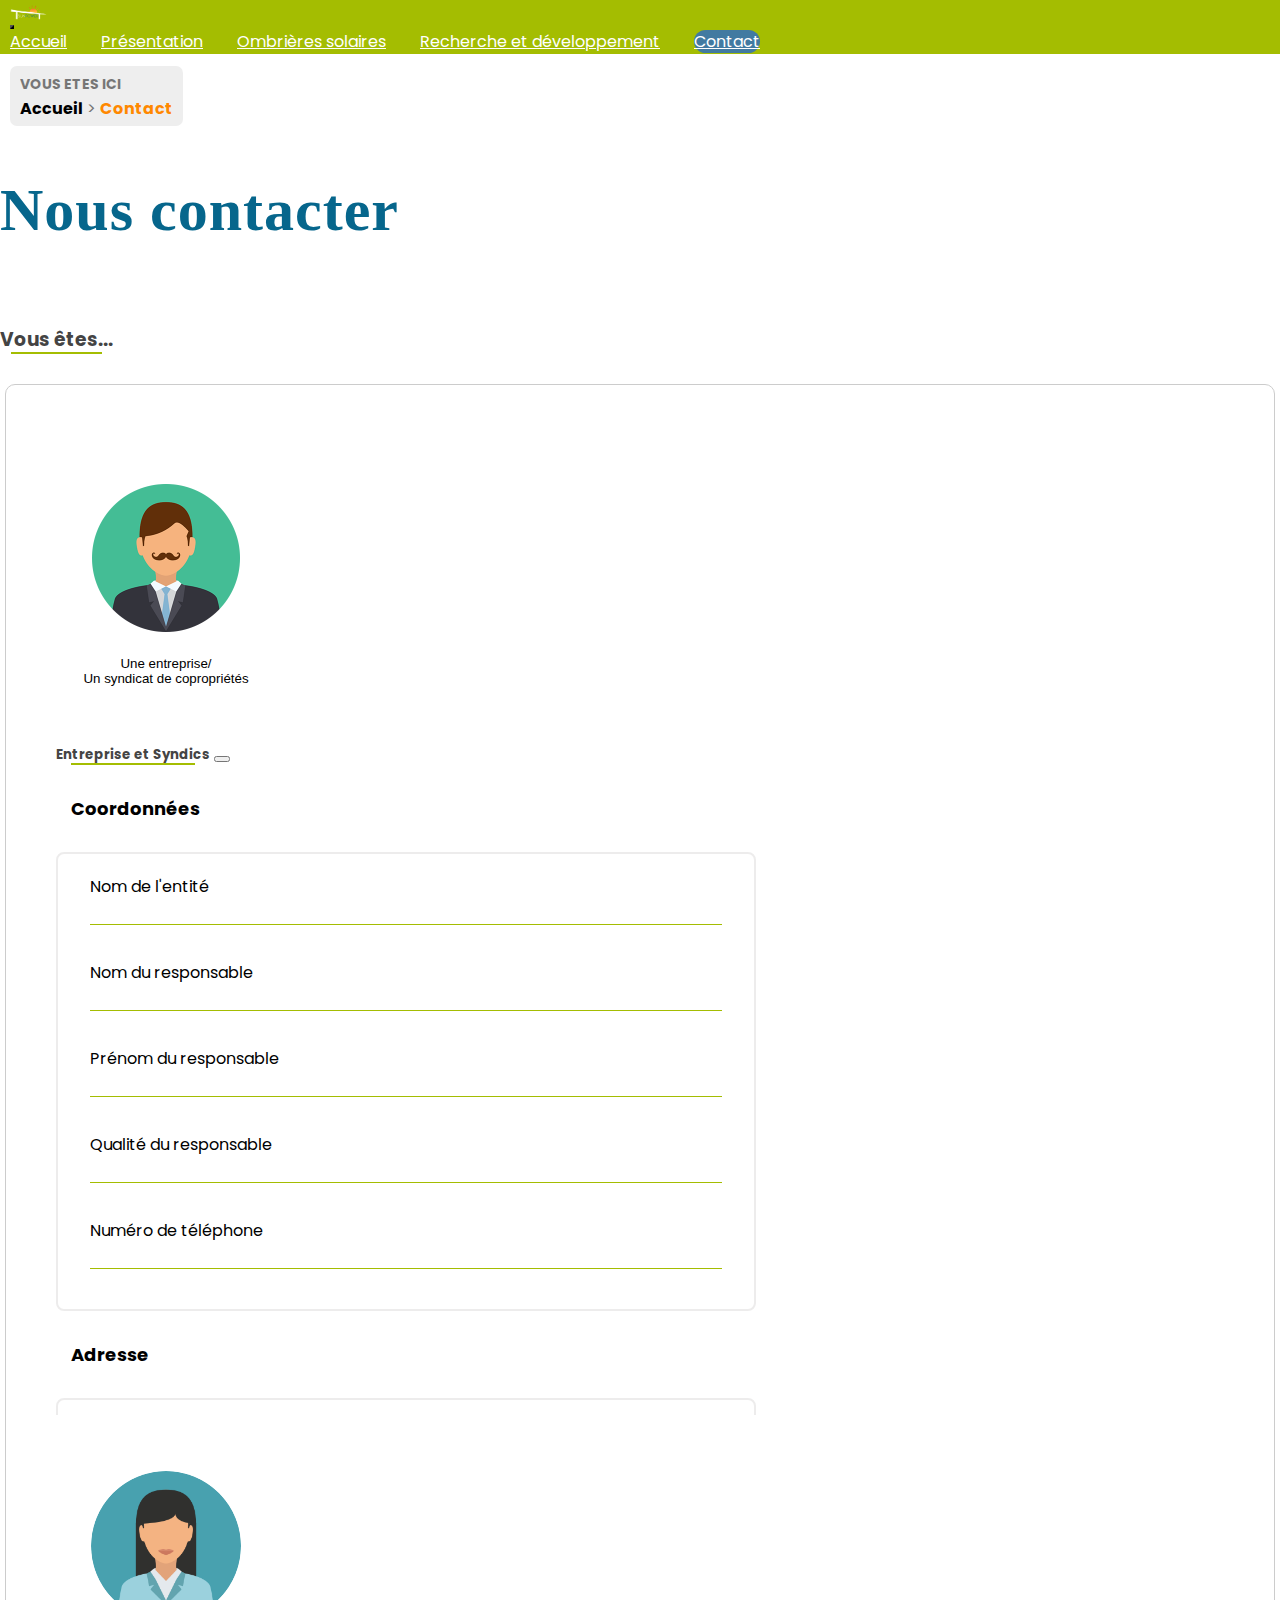
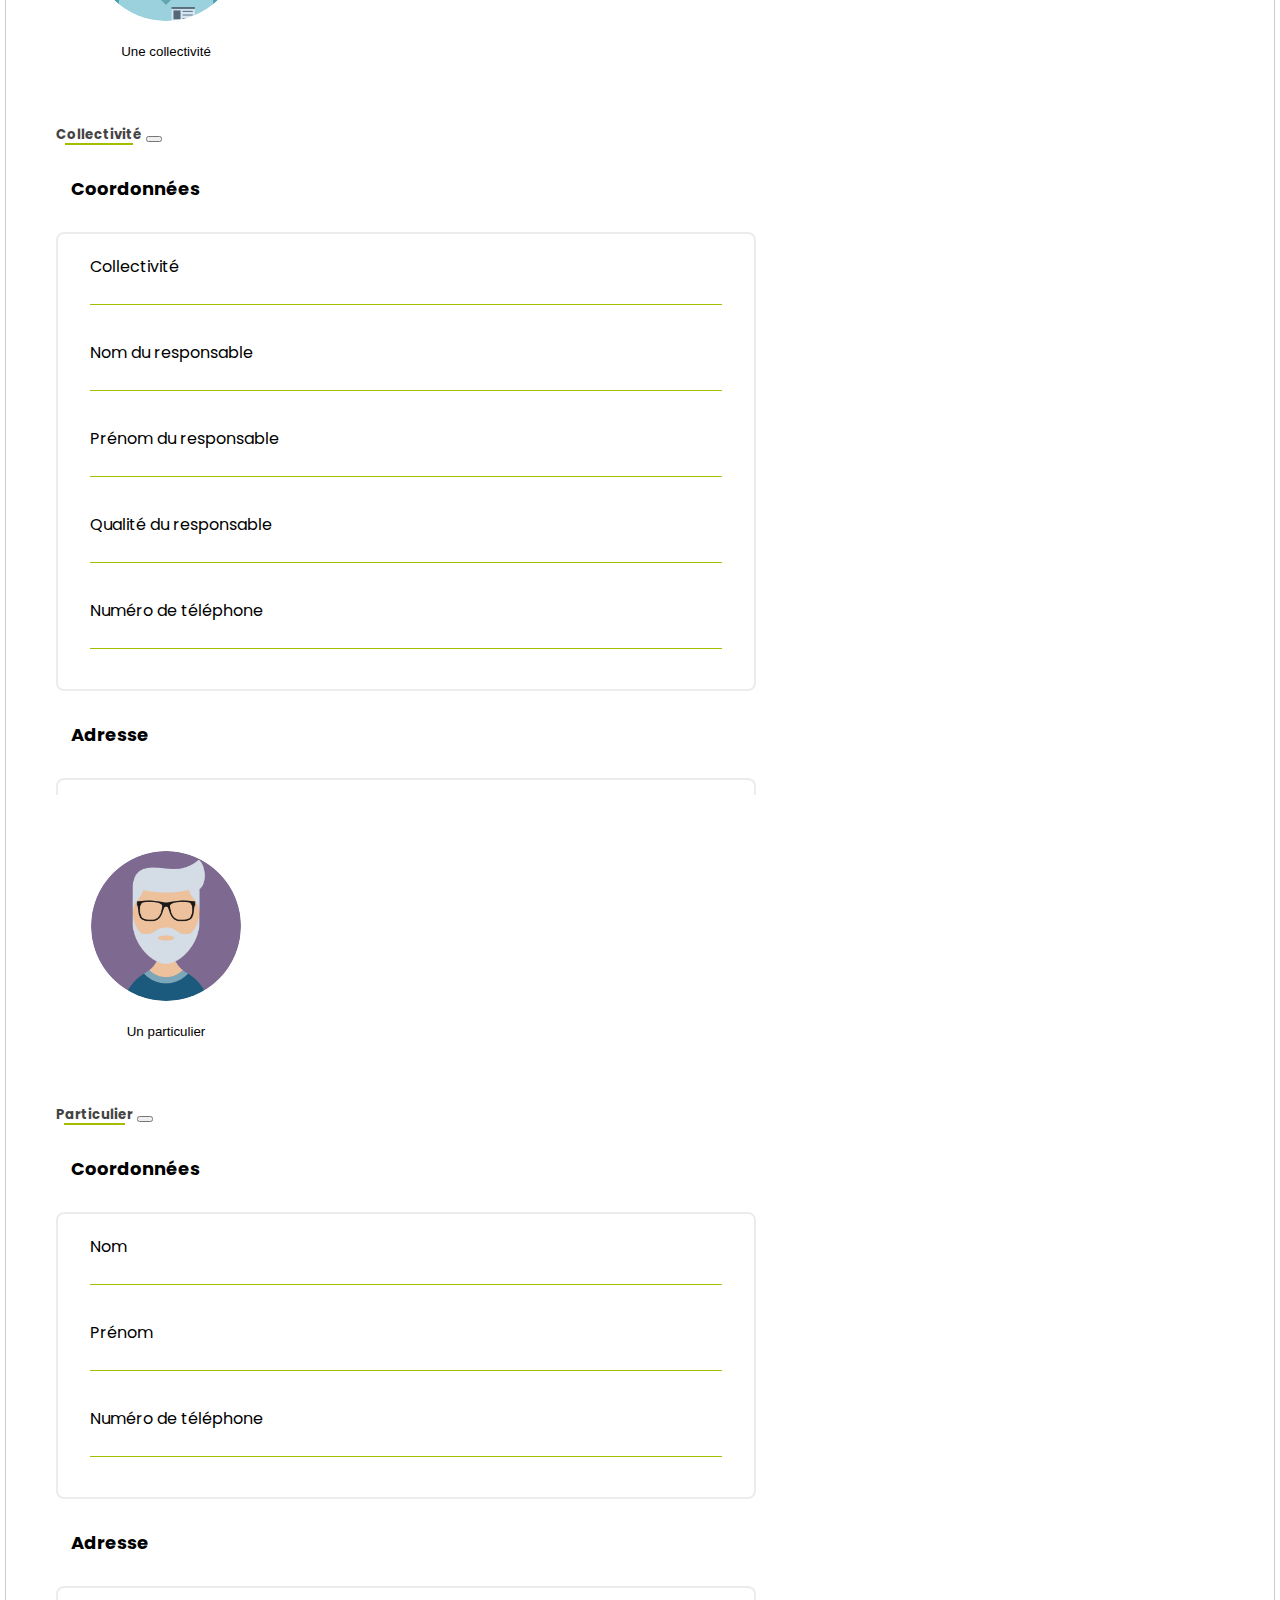
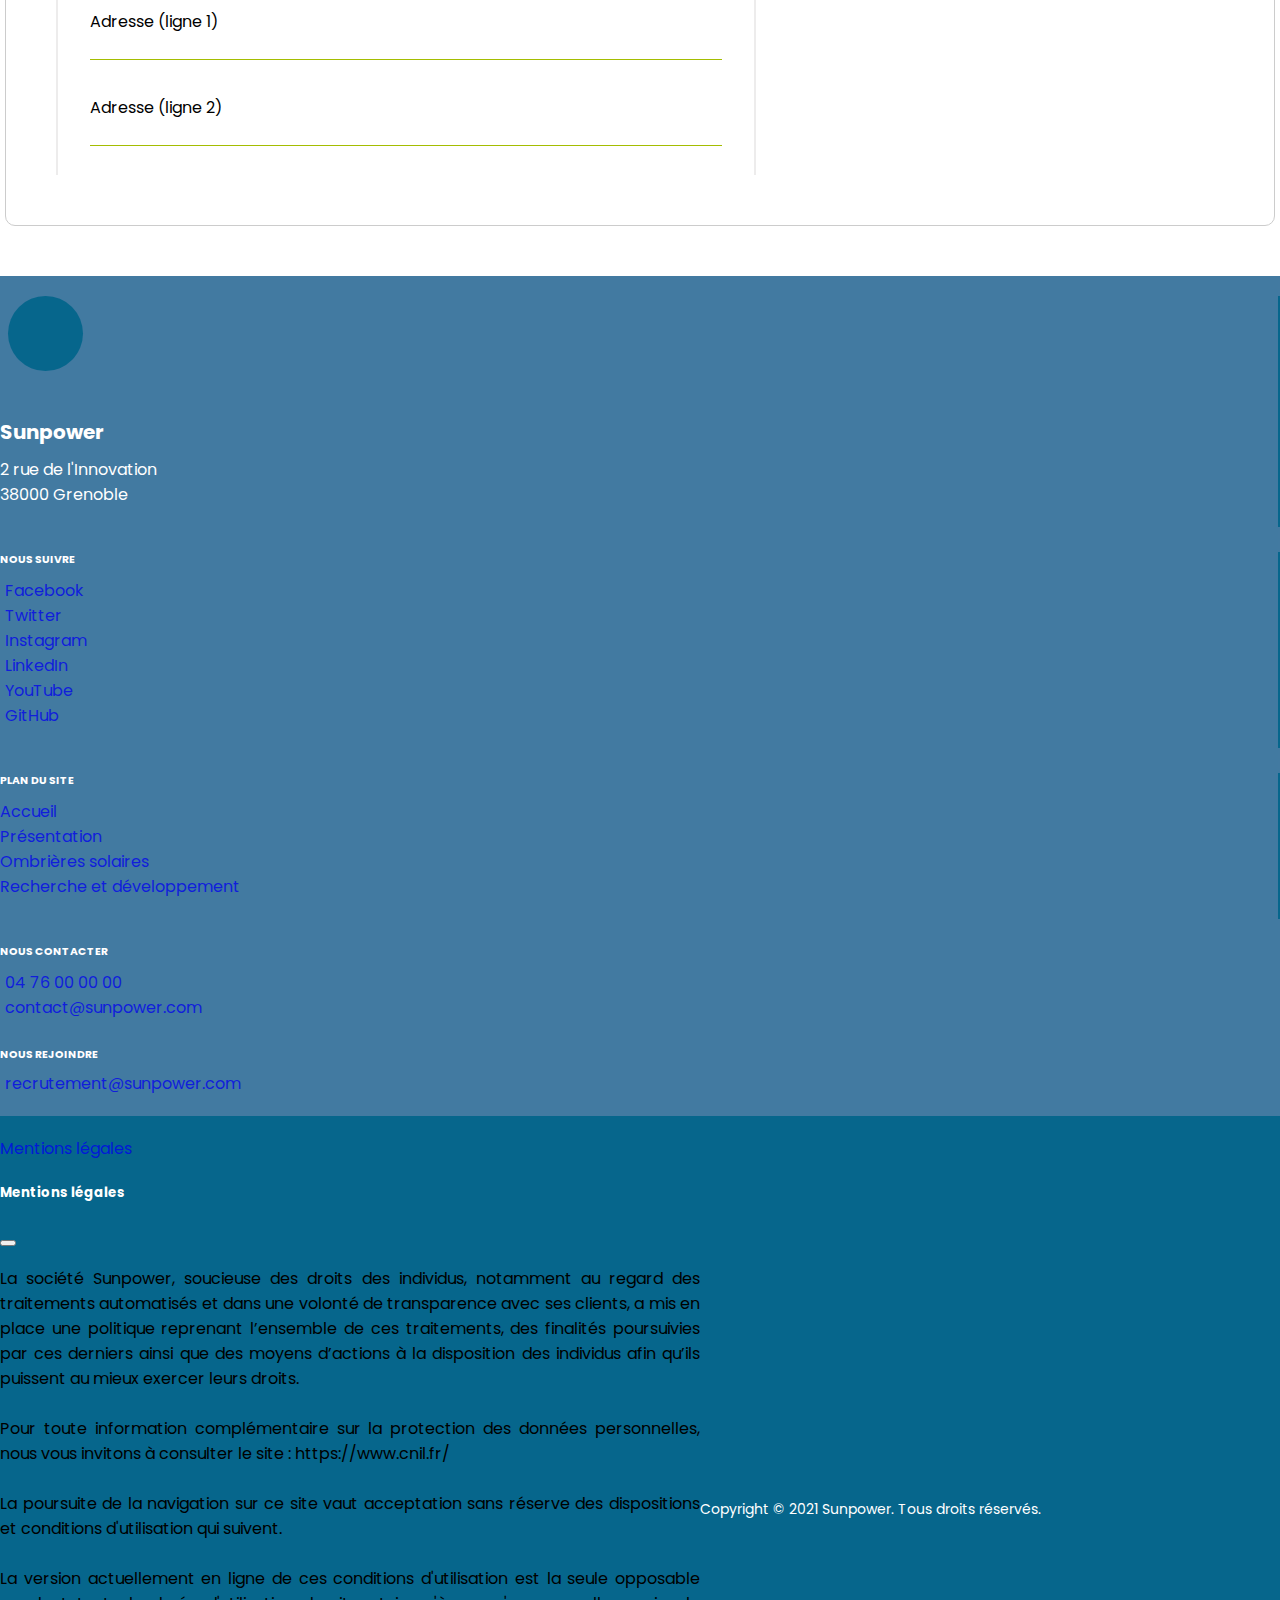
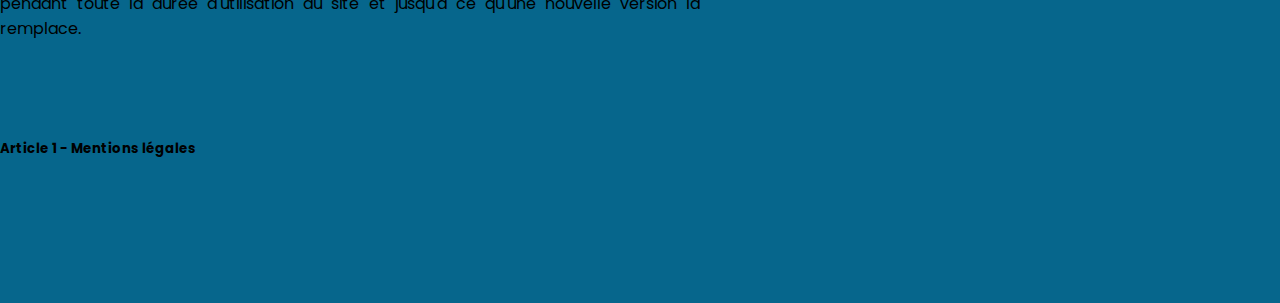
==== contact.html @ 17293059 "modif" ====
<!DOCTYPE html>

<html prefix="og: http://ogp.me/ns#" lang="fr">

	<head>
		<meta charset="utf-8">
		<meta name="viewport" content="width=device-width, initial-scale=1">
		<meta name="description" content="Sunpower, solar panel maker located in France">
		<meta name="keywords" content="sunpower, sun, power, solar, panel, shade, car">
		<meta name="author" content="Clothilde Pautis, Thomas Quinton, Mattéo Legagneux">
		<meta http-equiv="X-UA-Compatible" content="IE=edge">
		<!-- Open Graph metas -->
		<meta property="og:type" content="website">
		<meta property="og:url" content="https://matteoo34.github.io/Sunpower/contact.html">
		<meta property="og:site_name" content="Sunpower">
		<meta property="og:title" content="Contactez-nous | Sunpower">
		<meta property="og:description" content="Sunpower, fabricant de panneaux solaires">
		<meta property="og:image" content="https://matteoo34.github.io/Sunpower/assets/images/logo1.jpg">
		<meta name="twitter:card" content="summary_large_image">
		<!-- Bootstrap -->
		<link href="https://cdn.jsdelivr.net/npm/bootstrap@5.1.3/dist/css/bootstrap.min.css" rel="stylesheet" integrity="sha384-1BmE4kWBq78iYhFldvKuhfTAU6auU8tT94WrHftjDbrCEXSU1oBoqyl2QvZ6jIW3" crossorigin="anonymous">
		<script src="https://cdn.jsdelivr.net/npm/bootstrap@5.1.3/dist/js/bootstrap.bundle.min.js" integrity="sha384-ka7Sk0Gln4gmtz2MlQnikT1wXgYsOg+OMhuP+IlRH9sENBO0LRn5q+8nbTov4+1p" crossorigin="anonymous"></script>
		<!-- Ionicons -->
		<script type="module" src="https://unpkg.com/ionicons@5.5.2/dist/ionicons/ionicons.esm.js"></script>
		<script nomodule src="https://unpkg.com/ionicons@5.5.2/dist/ionicons/ionicons.js"></script>
		<link rel="icon" type="image/x-icon" href="favicon.ico">
		<link rel="apple-touch-icon" type="image/x-icon" href="favicon.ico">
		<link rel="stylesheet" type="text/css" href="assets/css/main.css">
		<link rel="stylesheet" type="text/css" href="assets/css/contact.css">
		<title>Contactez-nous | Sunpower</title>
	</head>

	<body>
		<!-- Header -->
		<header class="navbar navbar-expand-lg">
			<!-- Brand name -->
			<a href="index.html" class="navbar-brand">Logo</a>
			<!-- Dropdown menu toggler -->
			<button class="navbar-toggler"
			data-bs-toggle="collapse"
			data-bs-target="#dropdown"
			aria-controls="dropdown"
			aria-expanded="false" 
			aria-label="Ouvrir/fermer le menu">
				<ion-icon name="menu-outline"></ion-icon>
			</button>
			<!-- Navbar -->
			<nav id="dropdown" class="navbar-collapse collapse">
				<a href="index.html#" class="nav-link home">Accueil</a>
				<a href="index.html#presentation-anchor" class="nav-link presentation">Présentation</a>
				<a href="ombrieres.html" class="nav-link">Ombrières solaires</a>
				<a href="rd.html" class="nav-link">Recherche et développement</a>
				<a href="contact.html" class="nav-link contact-link">Contact</a>
			</nav>
		</header>

		<!-- Breadcrumb -->
		<p class="breadcrumb">
			<span class="you-are-here">VOUS ETES ICI</span>
			<span class="breadcrumb-link">
				<a href="index.html#">Accueil</a> >
				<a href="contact.html">Contact</a>
			</span>
		</p>
		<!-- Content -->
		<main class="container text-center">
			<h2 class="title">Nous contacter</h2>
			<h3 class="subtitle">Vous êtes...</h3>
				<div class="row form-select-section">

					<!-- section entreprise/syndicat -->
					<div class="col-12 col-md-4 d-flex justify-content-center align-items-center">
						<button class="btn-select-form btn-form-1 d-flex flex-column align-items-center" data-bs-toggle="modal" data-bs-target="#entre">
							<div class="form-icon entre"></div>
							<div class="form-title">Une entreprise/ <br> Un syndicat de copropriétés</div>
						</button>
						<div class="modal fade" id="entre" tabindex="-1"
							aria-labelledby="mentionLabel"
							aria-hidden="true">
							<div class="modal-dialog">
								<div class="modal-content">
									<div class="modal-header">
										<h5 class="modal-tilte link-dark fs-1 fw-bold subtitle" id="companiesModalLabel text-center">Entreprise et Syndics</h5>
										<button type="button" class="btn-close" data-bs-dismiss="modal" aria-label="close"></button>
									</div>
									<div class="modal-body">
										<form method="POST" action="index.html" class="companies">
											
											<!-- Encadré coordonnées -->
											<legend>Coordonnées</legend>
											<fieldset>
												<label class="label-companies">
													<span class="label-champs large">Nom de l'entité</span>
													<input type="text" name="socialReason" id="socialReason">
												</label>
												<label class="label-lastName">
													<span class="label-champs ">Nom du responsable</span>
													<input type="text" name="lastName" id="lastName1">
												</label>
												<label class="label-firstName">
													<span class="label-champs">Prénom du responsable</span>
													<input type="text" name="firstName" id="firstName1">
												</label>
												<label class="label-quality">
													<span class="label-champs large">Qualité du responsable</span>
													<input type="text" name="quality" id="quality">
												</label>
												<label class="label-phoneNumber">
													<span class="label-champs large">Numéro de téléphone</span>
													<input type="number" name="phoneNumber" id="phoneNumber">
												</label>
											</fieldset>

											<!-- Encadré adresse -->
											<legend>Adresse</legend>
											<fieldset>
												<label class="label-adress1">
													<span class="label-champs large">Adresse (ligne 1)</span>
													<input type="text" name="adress1" id="adress1">
												</label>
												<label class="label-adress2">
													<span class="label-champs large">Adresse (ligne 2)</span>
													<input type="text" name="adress2" id="adress2" class="optional">
												</label>
												<label class="label-postalCode">
													<span class="label-champs">Code postal</span>
													<input type="number" name="postalCode" id="postalCode">
												</label>
												<label class="label-country">
													<span class="label-champs">Ville</span>
													<input type="text" name="country" id="country">
												</label>
											</fieldset>

											<!-- Encadré projet -->
											<legend>Projet</legend>
											<fieldset>
												<label class="label-project">
													<span class="label-champs large">Description du projet</span>
													<textarea type="text" name="project" id="project"></textarea>
												</label>
											</fieldset>
										</form>
								
									</div>
									<div class="modal-footer">
										<button type="button" class="btn btn-cancel">Annuler</button>
										<button type="submit" class="btn btn-submit">Envoyer</button>
									</div>
								</div>
							</div>
						</div>
					</div>

					<!-- Section Collectivité -->
					<div class="col-12 col-md-4 d-flex justify-content-center align-items-center">
						<button class="btn-select-form btn-form-2 d-flex flex-column align-items-center" data-bs-toggle="modal" data-bs-target="#coll">
							<div class="form-icon collec"></div>
							<div class="form-title marg">Une collectivité</div>
						</button>
						<div class="modal fade" id="coll" tabindex="-1"
							aria-labelledby="mentionLabel"
							aria-hidden="true">
							<div class="modal-dialog">
								<div class="modal-content">
									<div class="modal-header">
										<h5 class="modal-tilte link-dark fs-1 fw-bold subtitle" id="communitiesModalLabel text-center">Collectivité</h5>
										<button type="button" class="btn-close" data-bs-dismiss="modal" aria-label="close"></button>
									</div>
									<div class="modal-body">
										<form method="POST" action="index.html" class="communities">
											
											<!-- Encadré coordonnées -->
											<legend>Coordonnées</legend>
											<fieldset>
												<label class="label-communities">
													<span class="label-champs large">Collectivité</span>
													<input type="text" name="communities" id="communities">
												</label>
												<label class="label-lastName">
													<span class="label-champs ">Nom du responsable</span>
													<input type="text" name="lastName" id="lastName2">
												</label>
												<label class="label-firstName">
													<span class="label-champs">Prénom du responsable</span>
													<input type="text" name="firstName" id="firstName2">
												</label>
												<label class="label-quality">
													<span class="label-champs large">Qualité du responsable</span>
													<input type="text" name="quality" id="quality">
												</label>
												<label class="label-phoneNumber">
													<span class="label-champs large">Numéro de téléphone</span>
													<input type="number" name="phoneNumber" id="phoneNumber">
												</label>
											</fieldset>

											<!-- Encadré adresse -->
											<legend>Adresse</legend>
											<fieldset>
												<label class="label-adress1">
													<span class="label-champs large">Adresse (ligne 1)</span>
													<input type="text" name="adress1" id="adress1">
												</label>
												<label class="label-adress2">
													<span class="label-champs large">Adresse (ligne 2)</span>
													<input type="text" name="adress2" id="adress2" class="optional">
												</label>
												<label class="label-postalCode">
													<span class="label-champs">Code postal</span>
													<input type="number" name="postalCode" id="postalCode">
												</label>
												<label class="label-country">
													<span class="label-champs">Ville</span>
													<input type="text" name="country" id="country">
												</label>
											</fieldset>

											<!-- Encadré projet -->
											<legend>Projet</legend>
											<fieldset>
												<label class="label-project">
													<span class="label-champs large">Description du projet</span>
													<textarea type="text" name="project" id="project"></textarea>
												</label>
											</fieldset>
										</form>
								
									</div>
									<div class="modal-footer">
											<button type="button" class="btn btn-cancel">Annuler</button>
											<button type="submit" class="btn btn-submit">Envoyer</button>
									</div>
								</div>
							</div>
						</div>
					</div>

					<!-- section particulier -->
					<div class="col-12 col-md-4 d-flex justify-content-center align-items-center">
						<button class="btn-select-form btn-form-3 d-flex flex-column align-items-center" data-bs-toggle="modal" data-bs-target="#part">
							<div class="form-icon parti"></div>
							<div class="form-title marg">Un particulier</div>
						</button>
						<div class="modal fade" id="part" tabindex="-1"
							aria-labelledby="mentionLabel"
							aria-hidden="true">
							<div class="modal-dialog">
								<div class="modal-content">
									<div class="modal-header">
										<h5 class="modal-tilte link-dark fs-1 fw-bold subtitle" id="indivualsModalLabel text-center">Particulier</h5>
										<button type="button" class="btn-close" data-bs-dismiss="modal" aria-label="close"></button>
									</div>
									<div class="modal-body">
										<form method="POST" action="index.html" class="individuals">
											
											<!-- Encadré coordonnées -->
											<legend>Coordonnées</legend>
											<fieldset>
												<label class="label-lastName">
													<span class="label-champs ">Nom</span>
													<input type="text" name="lastName" id="lastName3">
												</label>
												<label class="label-firstName">
													<span class="label-champs">Prénom</span>
													<input type="text" name="firstName" id="firstName3">
												</label>
												<label class="label-phoneNumber">
													<span class="label-champs large">Numéro de téléphone</span>
													<input type="number" name="phoneNumber" id="phoneNumber">
												</label>
											</fieldset>

											<!-- Encadré adresse -->
											<legend>Adresse</legend>
											<fieldset>
												<label class="label-adress1">
													<span class="label-champs large">Adresse (ligne 1)</span>
													<input type="text" name="adress1" id="adress1">
												</label>
												<label class="label-adress2">
													<span class="label-champs large">Adresse (ligne 2)</span>
													<input type="text" name="adress2" id="adress2" class="optional">
												</label>
												<label class="label-postalCode">
													<span class="label-champs">Code postal</span>
													<input type="number" name="postalCode" id="postalCode">
												</label>
												<label class="label-country">
													<span class="label-champs">Ville</span>
													<input type="text" name="country" id="country">
												</label>
											</fieldset>

											<!-- Encadré projet -->
											<legend>Projet</legend>
											<fieldset>
												<label class="label-project">
													<span class="label-champs large">Description du projet</span>
													<textarea type="text" name="project" id="project"></textarea>
												</label>
											</fieldset>
										</form>
								
									</div>
									<div class="modal-footer">
											<button type="button" class="btn btn-cancel" data-bs-dismiss="modal">Annuler</button>
											<button type="submit" class="btn btn-submit">Envoyer</button>
									</div>
								</div>
							</div>
						</div>
					</div>
				</div>
		</main>

		<!-- Footer -->
		<footer class="container-fluid">
			<div class="footer-container row">
				<div class="col col-12 col-sm-6 col-xl-3 d-flex">
					<div class="footer-logo"></div>
					<div class="col-content">
						<h6 class="footer-subtitle subtitle-brand">Sunpower</h6>
						2 rue de l'Innovation<br>
						38000 Grenoble
					</div>
				</div>
				<div class="col col-12 col-sm-6 col-xl-3">
					<h6 class="footer-subtitle">NOUS SUIVRE</h6>
					<a href="#" class="footer-link link-light d-flex align-items-center">
						<ion-icon name="logo-facebook"></ion-icon>
						Facebook
					</a>
					<a href="#" class="footer-link link-light d-flex align-items-center">
						<ion-icon name="logo-twitter"></ion-icon>
						Twitter
					</a>
					<a href="#" class="footer-link link-light d-flex align-items-center">
						<ion-icon name="logo-instagram"></ion-icon>
						Instagram
					</a>
					<a href="#" class="footer-link link-light d-flex align-items-center">
						<ion-icon name="logo-linkedin"></ion-icon>
						LinkedIn
					</a>
					<a href="#" class="footer-link link-light d-flex align-items-center">
						<ion-icon name="logo-youtube"></ion-icon>
						YouTube
					</a>
					<a href="https://github.com/matteoo34/Sunpower" class="footer-link link-light d-flex align-items-center">
						<ion-icon name="logo-github"></ion-icon>
						GitHub
					</a>
				</div>
				<div class="col col-12 col-sm-6 col-xl-3">
					<h6 class="footer-subtitle">PLAN DU SITE</h6>
					<a href="index.html#" class="footer-link link-light">Accueil</a>
					<a href="index.html#presentation-anchor" class="footer-link link-light">Présentation</a>
					<a href="ombrieres.html" class="footer-link link-light">Ombrières solaires</a>
					<a href="rd.html" class="footer-link link-light">Recherche et développement</a>
				</div>
				<div class="col col-12 col-sm-6 col-xl-3">
					<h6 class="footer-subtitle">NOUS CONTACTER</h6>
					<a href="#" class="footer-link link-light d-flex align-items-center">
						<ion-icon name="call"></ion-icon>
						04 76 00 00 00
					</a>
					<a href="#" class="footer-link link-light d-flex align-items-center">
						<ion-icon name="mail"></ion-icon>
						contact@sunpower.com
					</a>
					<h6 class="footer-subtitle subtitle-join-us">NOUS REJOINDRE</h6>
					<a href="#" class="footer-link link-light d-flex align-items-center">
						<ion-icon name="mail"></ion-icon>
						recrutement@sunpower.com
					</a>
				</div>
			</div>
			<div class="copyright-container row">
				<div class="legal-notices col-12 col-md-6 text-center">
					<a href="#" class="footer-link link-light" data-bs-toggle="modal" data-bs-target="#mentions">Mentions légales</a>
					<div class="modal fade" id="mentions" tabindex="-1"
					aria-labelledby="mentionLabel"
					aria-hidden="true">
						<div class="modal-dialog modal-lg">
							<div class="modal-content">
								<div class="modal-header">
									<h5 class="modal-tilte link-dark fs-3 fw-bold" id="exampleModalLabel text-center">Mentions légales</h5>
									<button type="button" class="btn-close" data-bs-dismiss="modal" aria-label="close"></button>
								</div>
								<div class="modal-body">
									<pre style="color: #000;">La société Sunpower, soucieuse des droits des individus, notamment au regard des traitements automatisés et dans une volonté de transparence avec ses clients, a mis en place une politique reprenant l’ensemble de ces traitements, des finalités poursuivies par ces derniers ainsi que des moyens d’actions à la disposition des individus afin qu’ils puissent au mieux exercer leurs droits.

Pour toute information complémentaire sur la protection des données personnelles, nous vous invitons à consulter le site : https://www.cnil.fr/

La poursuite de la navigation sur ce site vaut acceptation sans réserve des dispositions et conditions d'utilisation qui suivent.

La version actuellement en ligne de ces conditions d'utilisation est la seule opposable pendant toute la durée d'utilisation du site et jusqu'à ce qu'une nouvelle version la remplace.



<h5>Article 1 - Mentions légales</h5>



<h6>1.1 Site (ci-après « le site ») :</h6>


<img src="favicon.ico" class="mentions-logo"><br>
<h4>Sunpower</h4>


<h6>1.2 Éditeur (ci-après « l'éditeur ») :</h6>


SAS au capital de 10 000 000 €

dont le siège social est situé : 2 rue de l'innovation 38000 Grenoble 

représentée par Alex Pareneinstein, en sa qualité de co-fondateur

immatriculée au RCS de Grenoble 123456789

n° de téléphone : 04 76 00 00 00

adresse mail : <a href="#">contact@sunpower.com</a>


<h6>1.3 Hébergeur (ci-après « l'hébergeur ») :</h6>


Sunpower est hébergé par GitHub, dont le siège social est situé 95 rue de la Boetie (75008 Paris).



<h5>Article 2 - Accès au site</h5>



L'accès au site et son utilisation sont réservés à un usage strictement personnel. Vous vous engagez à ne pas utiliser ce site et les informations ou données qui y figurent à des fins commerciales, politiques, publicitaires et pour toute forme de sollicitation commerciale et notamment l'envoi de courriers électroniques non sollicités.



<h5>Article 3 - Contenu du site</h5>



Toutes les marques, photographies, textes, commentaires, illustrations, images animées ou non, séquences vidéo, sons, ainsi que toutes les applications informatiques qui pourraient être utilisées pour faire fonctionner ce site et plus généralement tous les éléments reproduits ou utilisés sur le site sont protégés par les lois en vigueur au titre de la propriété intellectuelle.

Ils sont la propriété pleine et entière de l'éditeur ou de ses partenaires. Toute reproduction, représentation, utilisation ou adaptation, sous quelque forme que ce soit, de tout ou partie de ces éléments, y compris les applications informatiques, sans l'accord préalable et écrit de l'éditeur, sont strictement interdites. Le fait pour l'éditeur de ne pas engager de procédure dès la prise de connaissance de ces utilisations non autorisées ne vaut pas acceptation desdites utilisations et renonciation aux poursuites.



<h5>Article 4 - Gestion du site</h5>



Pour la bonne gestion du site, l'éditeur pourra à tout moment :<ul>
<li>suspendre, interrompre ou limiter l'accès à tout ou partie du site, réserver l'accès au site, ou à certaines parties du site, à une catégorie déterminée d'internautes ;</li>
<li>supprimer toute information pouvant en perturber le fonctionnement ou entrant en contravention avec les lois nationales ou internationales ;</li>
<li>suspendre le site afin de procéder à des mises à jour.</li>
</ul>



<h5>Article 5 - Responsabilités</h5>



La responsabilité de l'éditeur ne peut être engagée en cas de défaillance, panne, difficulté ou interruption de fonctionnement, empêchant l'accès au site ou à une de ses fonctionnalités.

Le matériel de connexion au site que vous utilisez est sous votre entière responsabilité. Vous devez prendre toutes les mesures appropriées pour protéger votre matériel et vos propres données notamment d'attaques virales par Internet. Vous êtes par ailleurs seul responsable des sites et données que vous consultez.



L'éditeur ne pourra être tenu responsable en cas de poursuites judiciaires à votre encontre :<ul>
<li>du fait de l'usage du site ou de tout service accessible via Internet ;</li>
<li>du fait du non-respect par vous des présentes conditions générales.</li>
</ul>

L'éditeur n'est pas responsable des dommages causés à vous-même, à des tiers et/ou à votre équipement du fait de votre connexion ou de votre utilisation du site et vous renoncez à toute action contre lui de ce fait.

Si l'éditeur venait à faire l'objet d'une procédure amiable ou judiciaire en raison de votre utilisation du site, il pourra se retourner contre vous pour obtenir l'indemnisation de tous les préjudices, sommes, condamnations et frais qui pourraient découler de cette procédure.



<h5>Article 6 - Liens hypertextes</h5>



La mise en place par les utilisateurs de tous liens hypertextes vers tout ou partie du site est strictement interdite, sauf autorisation préalable et écrite de l'éditeur.

L'éditeur est libre de refuser cette autorisation sans avoir à justifier de quelque manière que ce soit sa décision. Dans le cas où l'éditeur accorderait son autorisation, celle-ci n'est dans tous les cas que temporaire et pourra être retirée à tout moment, sans obligation de justification à la charge de l'éditeur.

Toute information accessible via un lien vers d'autres sites n'est pas publiée par l'éditeur. L'éditeur ne dispose d'aucun droit sur le contenu présent dans ledit lien.



<h5>Article 7 - Collecte et protection des données</h5>



Vos données sont collectées par la société Sunpower.

Une donnée à caractère personnel désigne toute information concernant une personne physique identifiée ou identifiable (personne concernée) ; est réputée identifiable une personne qui peut être identifiée, directement ou indirectement, notamment par référence à un nom, un numéro d'identification ou à un ou plusieurs éléments spécifiques, propres à son identité physique, physiologique, génétique, psychique, économique, culturelle ou sociale.

Les informations personnelles pouvant être recueillies sur le site sont principalement utilisées par l'éditeur pour la gestion des relations avec vous, et le cas échéant pour le traitement de vos commandes.



Les données personnelles collectées sont les suivantes :<ul>
<li>nom et prénom ;</li>
<li>adresse ;</li>
<li>adresse mail ;</li>
<li>numéro de téléphone.</li>
</ul>



<h5>Article 8 - Droit d’accès, de rectification et de déréférencement de vos données</h5>



En application de la réglementation applicable aux données à caractère personnel, les utilisateurs disposent des droits suivants :<ul>
<li>le droit d’accès : ils peuvent exercer leur droit d'accès, pour connaître les données personnelles les concernant, en écrivant à l'adresse électronique ci-dessous mentionnée. Dans ce cas, avant la mise en œuvre de ce droit, la Plateforme peut demander une preuve de l'identité de l'utilisateur afin d'en vérifier l'exactitude ;
le droit de rectification : si les données à caractère personnel détenues par la Plateforme sont inexactes, ils peuvent demander la mise à jour des informations ;</li>
<li>le droit de suppression des données : les utilisateurs peuvent demander la suppression de leurs données à caractère personnel, conformément aux lois applicables en matière de protection des données ;</li>
<li>le droit à la limitation du traitement : les utilisateurs peuvent de demander à la Plateforme de limiter le traitement des données personnelles conformément aux hypothèses prévues par le RGPD ;</li>
<li>le droit de s’opposer au traitement des données : les utilisateurs peuvent s’opposer à ce que leurs données soient traitées conformément aux hypothèses prévues par le RGPD ;</li>
<li>le droit à la portabilité : ils peuvent réclamer que la Plateforme leur remette les données personnelles qu'ils ont fournies pour les transmettre à une nouvelle Plateforme.</li>
</ul>

Vous pouvez exercer ce droit en nous contactant, à l’adresse suivante :

2 rue de l'Innovation
38000 Grenoble

Ou par email, à l’adresse <a href="#">contact@sunpower.com</a>.

Toute demande doit être accompagnée de la photocopie d’un titre d’identité en cours de validité signé et faire mention de l’adresse à laquelle l'éditeur pourra contacter le demandeur. La réponse sera adressée dans le mois suivant la réception de la demande. Ce délai d'un mois peut être prolongé de deux mois si la complexité de la demande et/ou le nombre de demandes l'exigent.

De plus, et depuis la loi n° 2016-1321 du 7 octobre 2016, les personnes qui le souhaitent ont la possibilité d’organiser le sort de leurs données après leur décès. Pour plus d’information sur le sujet, vous pouvez consulter le site de la <a href="https://www.cnil.fr">CNIL</a>.

Les utilisateurs peuvent aussi introduire une réclamation auprès de la CNIL sur le site de la <a href="https://www.cnil.fr">CNIL</a>.

Nous vous recommandons de nous contacter dans un premier temps avant de déposer une réclamation auprès de la CNIL, car nous sommes à votre entière disposition pour régler votre problème.



<h5>Article 9 - Utilisation des données</h5>



Les données personnelles collectées auprès des utilisateurs ont pour objectif la mise à disposition des services de la Plateforme, leur amélioration et le maintien d'un environnement sécurisé. La base légale des traitements est  l’exécution du contrat entre l’utilisateur et la Plateforme. Plus précisément, les utilisations sont les suivantes :<ul>
<li>accès et utilisation de la Plateforme par l'utilisateur ;</li>
<li>gestion du fonctionnement et optimisation de la Plateforme ;</li>
<li>mise en œuvre d'une assistance utilisateurs ;</li>
<li>vérification, identification et authentification des données transmises par l'utilisateur ;</li>
<li>personnalisation des services en affichant des publicités en fonction de l'historique de navigation de l'utilisateur, selon ses préférences ;</li>
<li>prévention et détection des fraudes, malwares (malicious softwares ou logiciels malveillants) et gestion des incidents de sécurité ;</li>
<li>gestion des éventuels litiges avec les utilisateurs ;</li>
<li>envoi d'informations commerciales et publicitaires, en fonction des préférences de l'utilisateur.</li>
</ul>



<h5>Article 10 - Politique de conservation des données</h5>



La Plateforme conserve vos données pour la durée nécessaire pour vous fournir ses services ou son assistance.

Dans la mesure raisonnablement nécessaire ou requise pour satisfaire aux obligations légales ou réglementaires, régler des litiges, empêcher les fraudes et abus ou appliquer nos modalités et conditions, nous pouvons également conserver certaines de vos informations si nécessaire, même après que vous ayez fermé votre compte ou que nous n'ayons plus besoin pour vous fournir nos services.



<h5>Article 11 - Partage des données personnelles avec des tiers</h5>



Les données personnelles peuvent être partagées avec des sociétés tierces exclusivement dans l’Union européenne, dans les cas suivants :<ul>
<li>lorsque l'utilisateur publie, dans les zones de commentaires libres de la Plateforme, des informations accessibles au public ;</li>
<li>quand l'utilisateur autorise le site web d'un tiers à accéder à ses données ;</li>
<li>quand la Plateforme recourt aux services de prestataires pour fournir l'assistance utilisateurs, la publicité et les services de paiement. Ces prestataires disposent d'un accès limité aux données de l'utilisateur, dans le cadre de l'exécution de ces prestations, et ont l'obligation contractuelle de les utiliser en conformité avec les dispositions de la réglementation applicable en matière protection des données à caractère personnel ;</li>
<li>si la loi l'exige, la Plateforme peut effectuer la transmission de données pour donner suite aux réclamations présentées contre la Plateforme et se conformer aux procédures administratives et judiciaires.</li>
</ul>



<h5>Article 12 - Offres commerciales</h5>



Vous êtes susceptible de recevoir des offres commerciales de l'éditeur. Si vous ne le souhaitez pas, veuillez cliquer sur le lien suivant : <a href="#">contact@sunpower.com</a>.

Vos données sont susceptibles d’être utilisées par les partenaires de l'éditeur à des fins de prospection commerciale, si vous ne le souhaitez pas, veuillez cliquer sur le lien suivant : <a href="#">contact@sunpower.com</a>.

Si, lors de la consultation du site, vous accédez à des données à caractère personnel, vous devez vous abstenir de toute collecte, de toute utilisation non autorisée et de tout acte pouvant constituer une atteinte à la vie privée ou à la réputation des personnes. L'éditeur décline toute responsabilité à cet égard.

Les données sont conservées et utilisées pour une durée conforme à la législation en vigueur.



<h5>Article 13 - Cookies</h5>



Qu’est-ce qu’un « cookie » ?

Un « cookie » ou traceur est un fichier électronique déposé sur un terminal (ordinateur, tablette, smartphone, …) et lu par exemple lors de la consultation d'un site internet, de la lecture d'un courrier électronique, de l'installation ou de l'utilisation d'un logiciel ou d'une application mobile et ce, quel que soit le type de terminal utilisé (source : <a href="https://www.cnil.fr/fr/cookies-traceurs-que-dit-la-loi">CNIL</a>).

Le site peut collecter automatiquement des informations standards. Toutes les informations collectées indirectement ne seront utilisées que pour suivre le volume, le type et la configuration du trafic utilisant ce site, pour en développer la conception et l'agencement et à d'autres fins administratives et de planification et plus généralement pour améliorer le service que nous vous offrons.



Le cas échéant, des « cookies » émanant de l'éditeur du site et/ou des sociétés tiers pourront être déposés sur votre terminal, avec votre accord. Dans ce cas, lors de la première navigation sur ce site, une bannière explicative sur l’utilisation des « cookies » apparaîtra. Avant de poursuivre la navigation, le client et/ou le prospect devra accepter ou refuser l’utilisation desdits « cookies ». Le consentement donné sera valable pour une période de treize (<b>13</b>) mois. L'utilisateur a la possibilité de désactiver les cookies à tout moment.



Les cookies suivants sont présents sur ce site :

Cookies Google :

- Google Analytics : permet de mesurer l'audience du site ;
- Google Tag Manager : facilite l’implémentation des tags sur les pages et permet de gérer les balises Google ;
- Google Adsense : régie publicitaire de Google utilisant les sites web ou les vidéos YouTube comme support pour ses annonces ; 
- Google Dynamic Remarketing : permet de vous proposer de la publicité dynamique en fonction des précédentes recherches ; 
- Google Adwords Conversion : outil de suivi des campagnes publicitaires Adwords ; 
- DoubleClick : cookies publicitaires de Google pour diffuser des bannières.

La durée de vie de ces cookies est de treize mois.



<h5>Article 14 - Photographies et représentation des produits</h5>



Les photographies de produits, accompagnant leur description, ne sont pas contractuelles et n'engagent pas l'éditeur.



<h5>Article 15 - Loi applicable</h5>



Les présentes conditions d'utilisation du site sont régies par la loi française et soumises à la compétence des tribunaux du siège social de l'éditeur, sous réserve d'une attribution de compétence spécifique découlant d'un texte de loi ou réglementaire particulier.



<h5>Article 16 - Contactez-nous</h5>



Pour toute question, information sur les produits présentés sur le site, ou concernant le site lui-même, vous pouvez laisser un message à l'adresse suivante : <a href="#">contact@sunpower.com</a>.</pre>
								</div>
								<div class="modal-footer">
									<button type="button" class="btn-neutral" data-bs-dismiss="modal">Fermer</button>
								</div>
							</div>
						</div>
						
					</div> 

				</div>
				<div class="copyright col-12 col-md-6 text-center">Copyright &copy; 2021 Sunpower. Tous droits réservés.</div>
			</div>
		</footer>
	</body>

</html>
---- assets/css/main.css ----
/** Main styles **/

/* CSS imports */
@import url(../fonts/fonts.css);
@import url(header.css);
@import url(banner.css);
@import url(footer.css);
@import url(texts.css);
@import url(btn.css);
@import url(mentions.css);

/* Variables */
:root {
	--primary: #a4bd01; /* Lightgreen */
	--secondary: #427aa1; /* Lightblue */
	--secondary-variant: #06668c; /* Blue */
	--tertiary: #ff8800; /* Orange */
	--error: #ff5f5f /* Red */
}

/* Text selection color */
::selection {background-color: rgba(0, 0, 0, 0.1)}
::-moz-selection {background-color: rgba(0, 0, 0, 0.1)}

body {
	margin: 0;
	font-family: Poppins
}
---- assets/css/contact.css ----
/* border des sections */
.form-select-section {
	padding: 50px;
	border: 1px solid #ccc;
	border-radius: 10px;
	margin: auto 5px;

}

/* forme image */
.form-icon {
	display: inline-block;
	width: 150px;
	height: 150px;
	border-radius: 50%;
	margin-bottom: 20px;

}

/* image particulier */
.parti{
	background-image: url(../images/particulier.png);
	background-size: cover;
}

/* image collectivité */
.collec{
	background-image: url(../images/collectivite.png);
	background-size: cover;
}

/* image entreprise */
.entre{
	background-image: url(../images/chef-dentreprise.png);
	background-size: cover;
}

.form-icon{
	margin-top: 20px;
}

label {
	display: flex;
	flex-direction: column;
}

/* zones de texte */
input{
	border : none;
	border-bottom: 1px solid;
	height: 25px;
}

input, textarea{
	border-color: var(--primary);
	text-align: left!important;
	padding: 0px 5px;
	margin: 0px 20px 20px 20px;
}

textarea{
	min-height: 200px;
	resize : vertical;
	margin-top: 15px;
}
/* Fin zones de texte */

/* .lastname{
	width: 50%;
} */

/* champs si erreur de saisie */
input.error{
	border-color: var(--error);
	font-size: 10px;
}

/* libéllé des champs */
.label-champs{
	text-align: left!important;
	margin:15px 20px 0px 20px;
}

/* encadré des champs */
fieldset{
	margin: 20px 0px 30px 0px;
	padding-bottom: 20px;
	border : 2px solid rgba(104, 99, 99, 0.123);
	border-radius: 8px;
}

/* Libellé de l'encadré */
legend{
	font-weight: bold;
	font-size: 18px;
	padding: 0px 15px 10px 15px;
	text-align: left!important;
}

/* Modal */
.modal-dialog{
	max-width: 700px;
	max-height: 700px;
}
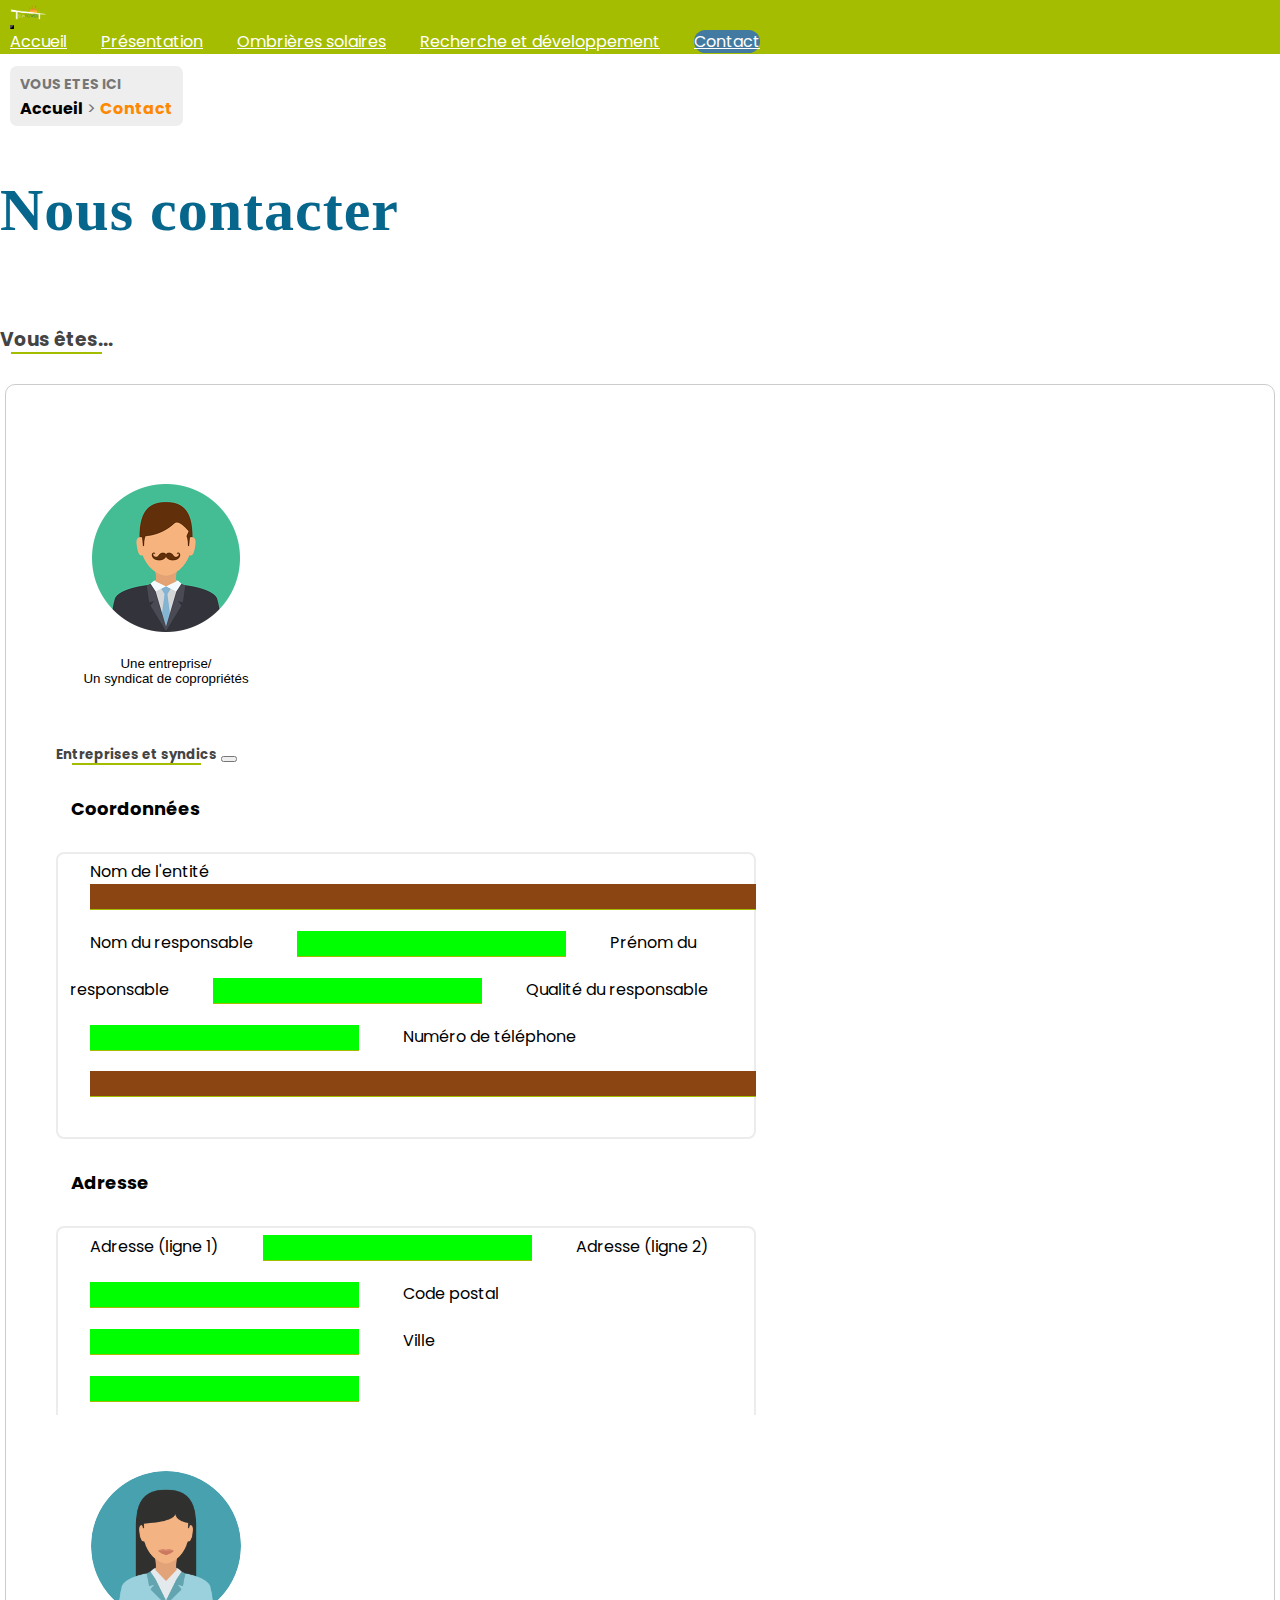
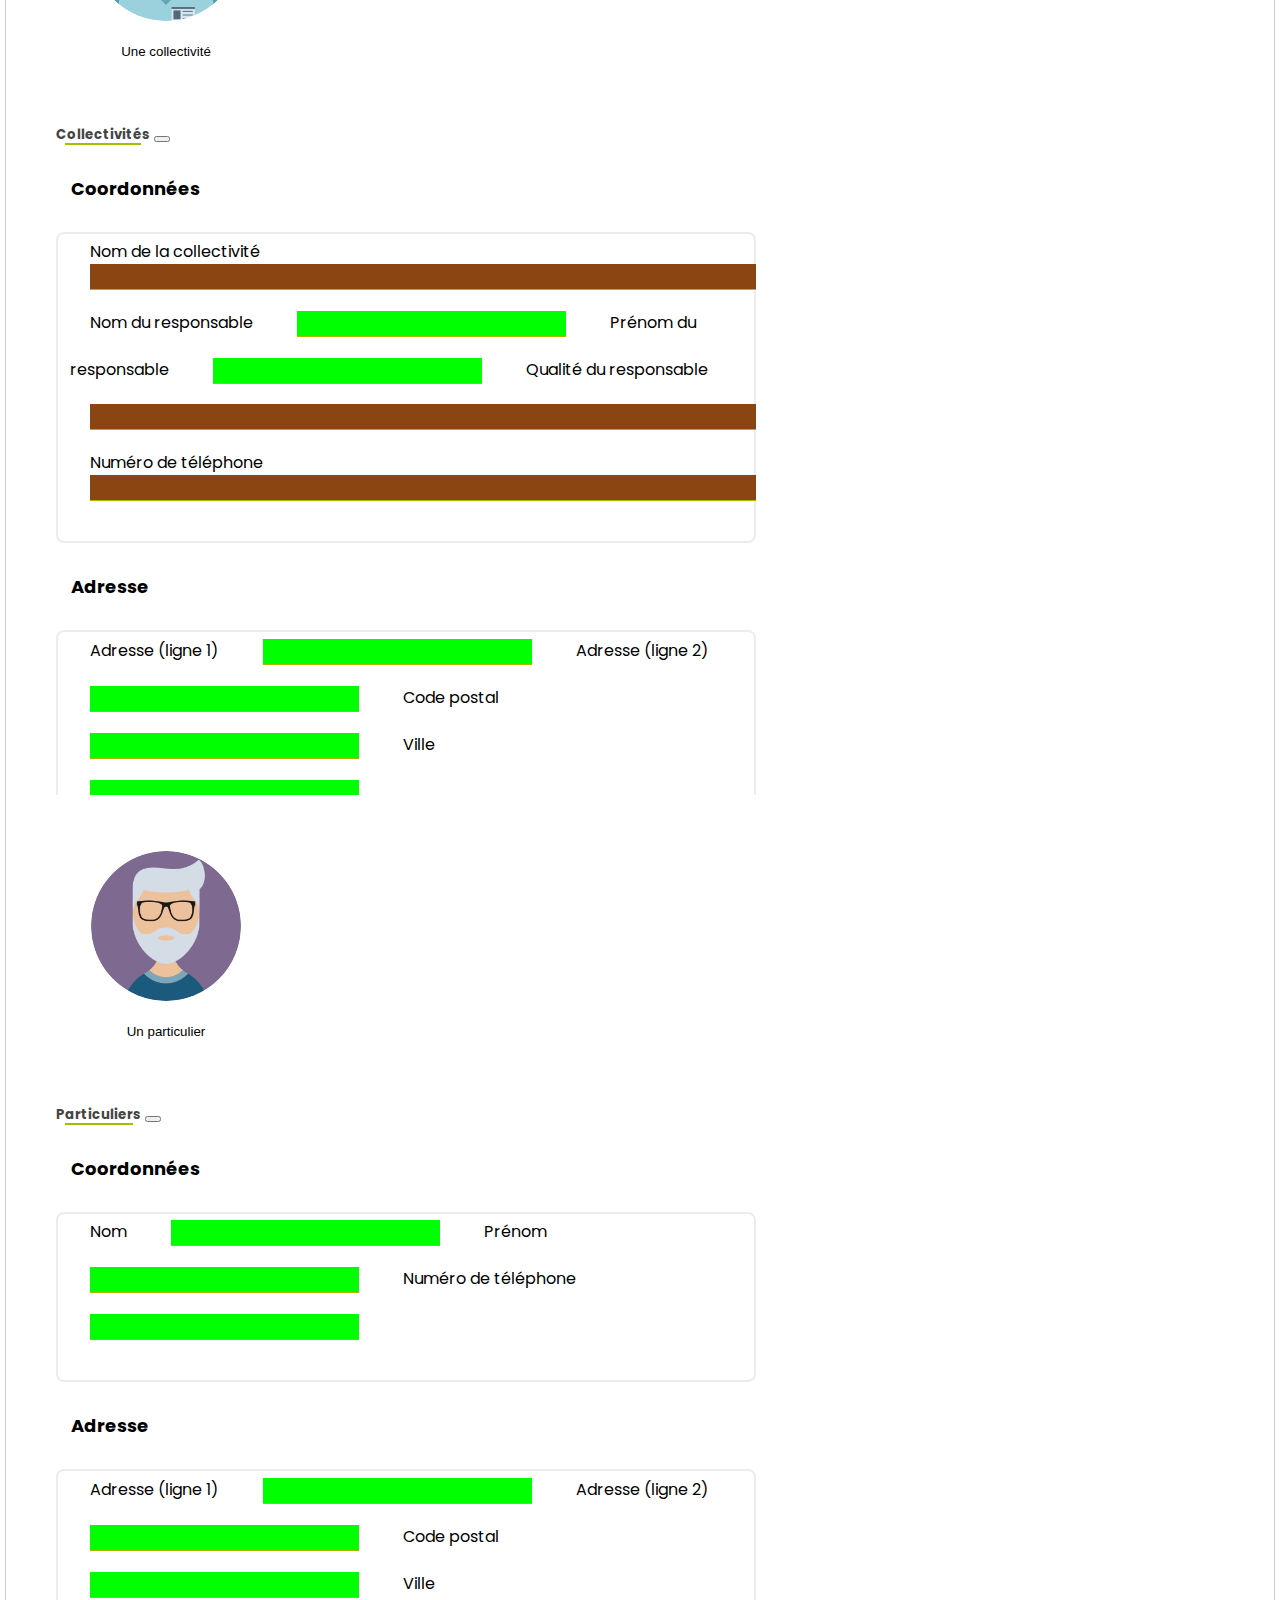
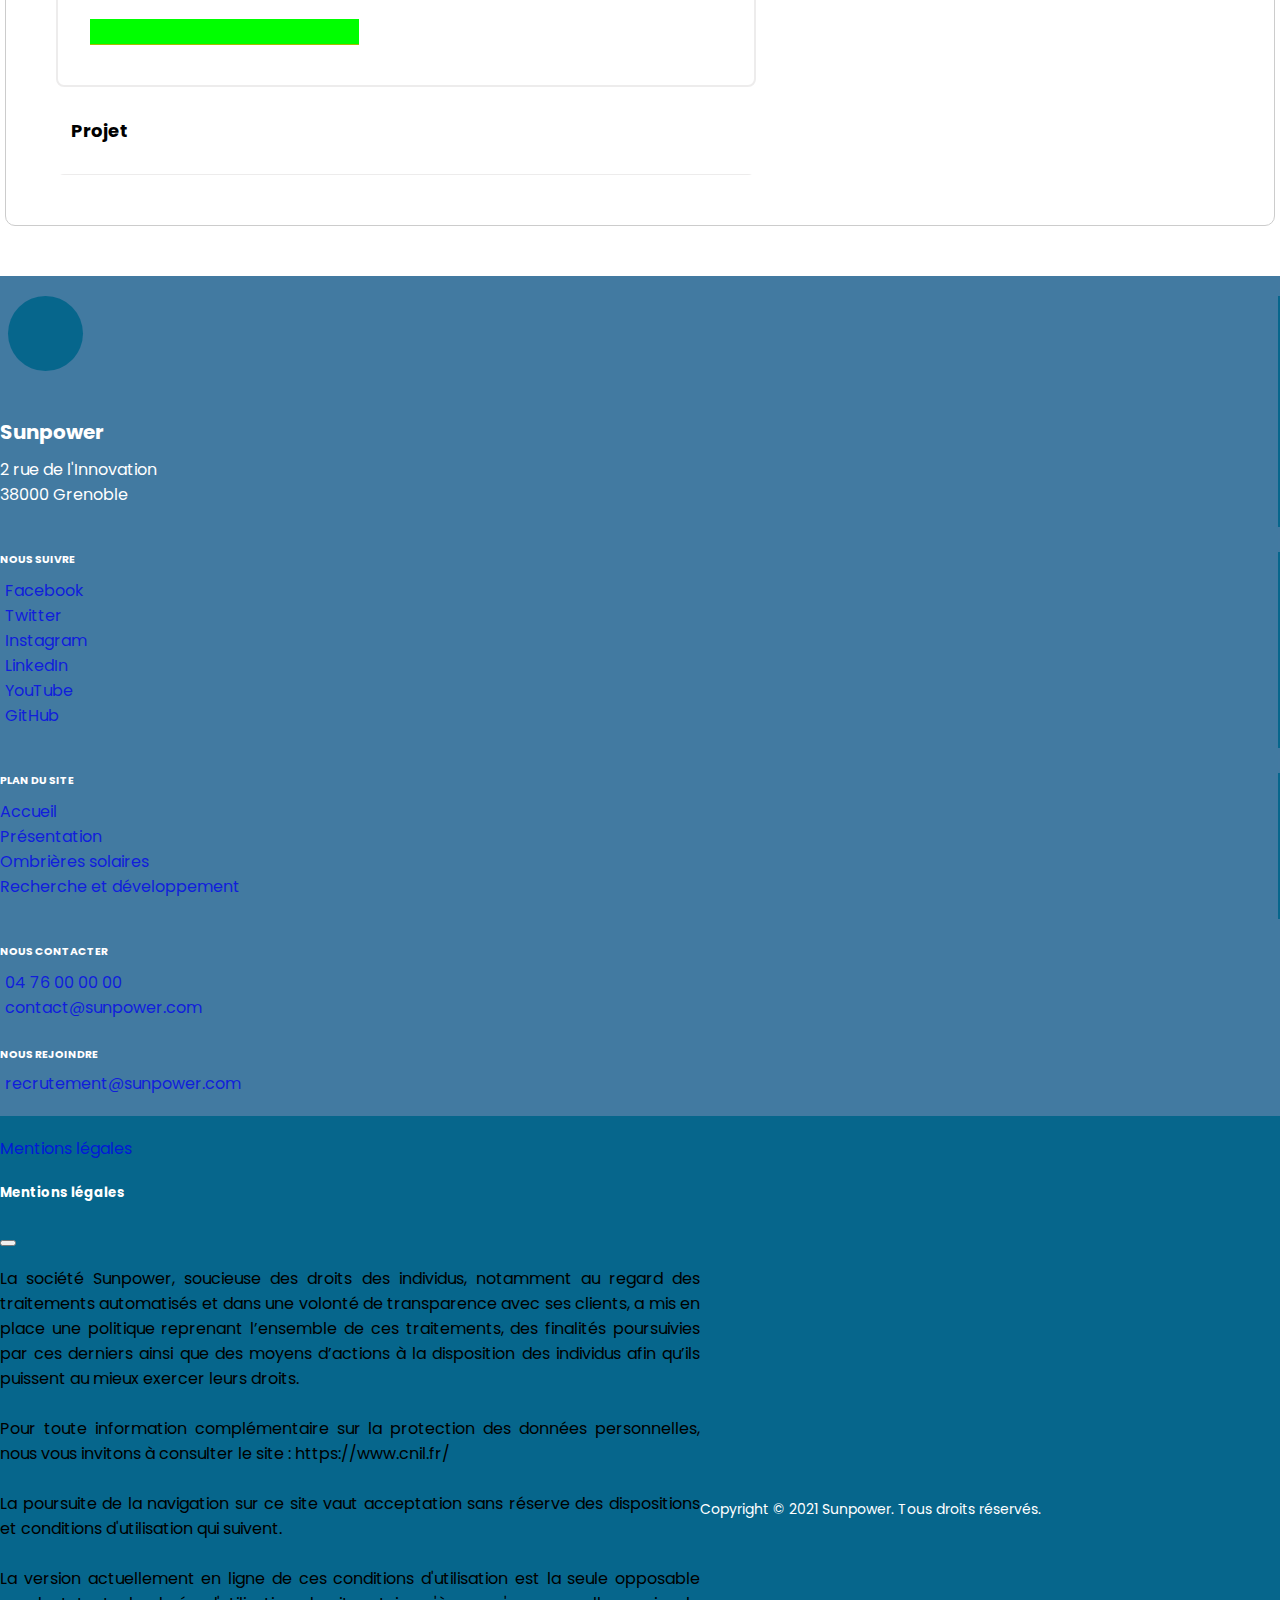
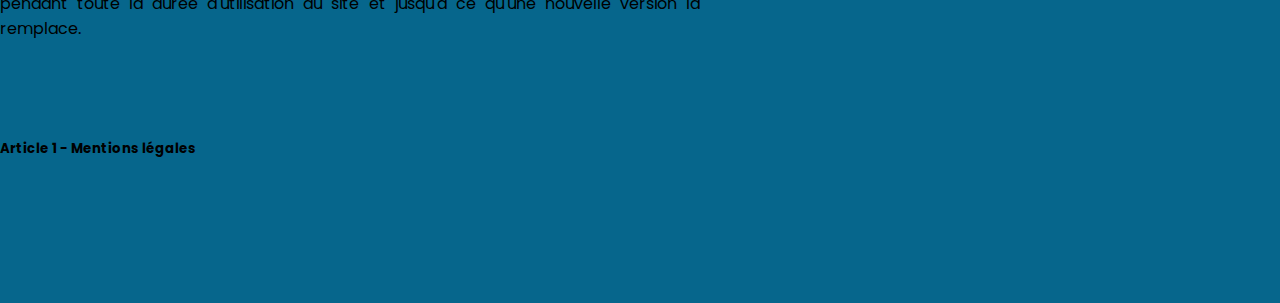
==== commit e825c6e7: "image banner" ====
--- a/contact.html
+++ b/contact.html
@@ -80,7 +80,7 @@
 							<div class="modal-dialog">
 								<div class="modal-content">
 									<div class="modal-header">
-										<h5 class="modal-tilte link-dark fs-1 fw-bold subtitle" id="companiesModalLabel text-center">Entreprise et Syndics</h5>
+										<h5 class="modal-tilte link-dark fs-1 fw-bold subtitle" id="companiesModalLabel">Entreprises et syndics</h5>
 										<button type="button" class="btn-close" data-bs-dismiss="modal" aria-label="close"></button>
 									</div>
 									<div class="modal-body">
@@ -89,8 +89,8 @@
 											<!-- Encadré coordonnées -->
 											<legend>Coordonnées</legend>
 											<fieldset>
-												<label class="label-companies">
-													<span class="label-champs large">Nom de l'entité</span>
+												<label class="label-companies large">
+													<span class="label-champs">Nom de l'entité</span>
 													<input type="text" name="socialReason" id="socialReason">
 												</label>
 												<label class="label-lastName">
@@ -102,12 +102,12 @@
 													<input type="text" name="firstName" id="firstName1">
 												</label>
 												<label class="label-quality">
-													<span class="label-champs large">Qualité du responsable</span>
+													<span class="label-champs">Qualité du responsable</span>
 													<input type="text" name="quality" id="quality">
 												</label>
-												<label class="label-phoneNumber">
-													<span class="label-champs large">Numéro de téléphone</span>
-													<input type="number" name="phoneNumber" id="phoneNumber">
+												<label class="label-phoneNumber large">
+													<span class="label-champs">Numéro de téléphone</span>
+													<input type="text" name="phoneNumber" id="phoneNumber" class="nb">
 												</label>
 											</fieldset>
 
@@ -124,7 +124,7 @@
 												</label>
 												<label class="label-postalCode">
 													<span class="label-champs">Code postal</span>
-													<input type="number" name="postalCode" id="postalCode">
+													<input type="text" name="postalCode" id="postalCode" class="nb">
 												</label>
 												<label class="label-country">
 													<span class="label-champs">Ville</span>
@@ -140,13 +140,12 @@
 													<textarea type="text" name="project" id="project"></textarea>
 												</label>
 											</fieldset>
-										</form>
-								
-									</div>
-									<div class="modal-footer">
-										<button type="button" class="btn btn-cancel">Annuler</button>
-										<button type="submit" class="btn btn-submit">Envoyer</button>
-									</div>
+										</div>
+										<div class="modal-footer">
+											<button type="button" class="btn-cancel" data-bs-dismiss="modal">Annuler</button>
+											<button type="submit" class="btn-submit">Envoyer</button>
+										</div>
+									</form>
 								</div>
 							</div>
 						</div>
@@ -164,17 +163,16 @@
 							<div class="modal-dialog">
 								<div class="modal-content">
 									<div class="modal-header">
-										<h5 class="modal-tilte link-dark fs-1 fw-bold subtitle" id="communitiesModalLabel text-center">Collectivité</h5>
+										<h5 class="modal-tilte link-dark fs-1 fw-bold subtitle" id="communitiesModalLabel">Collectivités</h5>
 										<button type="button" class="btn-close" data-bs-dismiss="modal" aria-label="close"></button>
 									</div>
 									<div class="modal-body">
 										<form method="POST" action="index.html" class="communities">
-											
 											<!-- Encadré coordonnées -->
 											<legend>Coordonnées</legend>
 											<fieldset>
-												<label class="label-communities">
-													<span class="label-champs large">Collectivité</span>
+												<label class="label-communities large">
+													<span class="label-champs">Nom de la collectivité</span>
 													<input type="text" name="communities" id="communities">
 												</label>
 												<label class="label-lastName">
@@ -185,13 +183,13 @@
 													<span class="label-champs">Prénom du responsable</span>
 													<input type="text" name="firstName" id="firstName2">
 												</label>
-												<label class="label-quality">
-													<span class="label-champs large">Qualité du responsable</span>
+												<label class="label-quality large">
+													<span class="label-champs">Qualité du responsable</span>
 													<input type="text" name="quality" id="quality">
 												</label>
-												<label class="label-phoneNumber">
-													<span class="label-champs large">Numéro de téléphone</span>
-													<input type="number" name="phoneNumber" id="phoneNumber">
+												<label class="label-phoneNumber large">
+													<span class="label-champs">Numéro de téléphone</span>
+													<input type="text" name="phoneNumber" id="phoneNumber" class="nb">
 												</label>
 											</fieldset>
 
@@ -208,7 +206,7 @@
 												</label>
 												<label class="label-postalCode">
 													<span class="label-champs">Code postal</span>
-													<input type="number" name="postalCode" id="postalCode">
+													<input type="text" name="postalCode" id="postalCode" class="nb">
 												</label>
 												<label class="label-country">
 													<span class="label-champs">Ville</span>
@@ -224,13 +222,12 @@
 													<textarea type="text" name="project" id="project"></textarea>
 												</label>
 											</fieldset>
-										</form>
-								
-									</div>
-									<div class="modal-footer">
-											<button type="button" class="btn btn-cancel">Annuler</button>
-											<button type="submit" class="btn btn-submit">Envoyer</button>
-									</div>
+										</div>
+										<div class="modal-footer">
+											<button type="button" class="btn-cancel" data-bs-dismiss="modal">Annuler</button>
+											<button type="submit" class="btn-submit">Envoyer</button>
+										</div>
+									</form>
 								</div>
 							</div>
 						</div>
@@ -248,7 +245,7 @@
 							<div class="modal-dialog">
 								<div class="modal-content">
 									<div class="modal-header">
-										<h5 class="modal-tilte link-dark fs-1 fw-bold subtitle" id="indivualsModalLabel text-center">Particulier</h5>
+										<h5 class="modal-tilte link-dark fs-1 fw-bold subtitle" id="indivualsModalLabel">Particuliers</h5>
 										<button type="button" class="btn-close" data-bs-dismiss="modal" aria-label="close"></button>
 									</div>
 									<div class="modal-body">
@@ -267,7 +264,7 @@
 												</label>
 												<label class="label-phoneNumber">
 													<span class="label-champs large">Numéro de téléphone</span>
-													<input type="number" name="phoneNumber" id="phoneNumber">
+													<input type="text" name="phoneNumber" id="phoneNumber" class="nb">
 												</label>
 											</fieldset>
 
@@ -284,7 +281,7 @@
 												</label>
 												<label class="label-postalCode">
 													<span class="label-champs">Code postal</span>
-													<input type="number" name="postalCode" id="postalCode">
+													<input type="text" name="postalCode" id="postalCode" class="nb">
 												</label>
 												<label class="label-country">
 													<span class="label-champs">Ville</span>
@@ -300,13 +297,12 @@
 													<textarea type="text" name="project" id="project"></textarea>
 												</label>
 											</fieldset>
-										</form>
-								
-									</div>
-									<div class="modal-footer">
-											<button type="button" class="btn btn-cancel" data-bs-dismiss="modal">Annuler</button>
-											<button type="submit" class="btn btn-submit">Envoyer</button>
-									</div>
+										</div>
+										<div class="modal-footer">
+											<button type="button" class="btn-cancel" data-bs-dismiss="modal">Annuler</button>
+											<button type="submit" class="btn-submit">Envoyer</button>
+										</div>
+									</form>
 								</div>
 							</div>
 						</div>
@@ -666,6 +662,9 @@
 				<div class="copyright col-12 col-md-6 text-center">Copyright &copy; 2021 Sunpower. Tous droits réservés.</div>
 			</div>
 		</footer>
+
+		<!-- Scripts -->
+		<script src="assets/js/form.js"></script>
 	</body>
 
 </html>--- a/assets/css/contact.css
+++ b/assets/css/contact.css
@@ -40,40 +40,47 @@
 }
 
 label {
-	display: flex;
-	flex-direction: column;
+	/*display: flex;*/
+	/*flex-direction: column;*/
 }
 
 /* zones de texte */
-input{
-	border : none;
+input {
+	width: 40%;
+	padding: 5px 0;
+	outline: none;
+	border: none;
 	border-bottom: 1px solid;
-	height: 25px;
+	background-color: lime;
+	transition-duration: 1s
 }
 
 input, textarea{
 	border-color: var(--primary);
 	text-align: left!important;
-	padding: 0px 5px;
 	margin: 0px 20px 20px 20px;
 }
 
 textarea{
+	padding: 0px 5px;
 	min-height: 200px;
 	resize : vertical;
 	margin-top: 15px;
 }
-/* Fin zones de texte */
 
-/* .lastname{
-	width: 50%;
-} */
+label.large input {
+	display: block;
+	width: 100%;
+	background: saddlebrown;
+}
 
-/* champs si erreur de saisie */
-input.error{
+/* Error input */
+label.error input {
 	border-color: var(--error);
-	font-size: 10px;
+	color: var(--error);
 }
+
+label.error .label-champs {color: var(--error)}
 
 /* libéllé des champs */
 .label-champs{
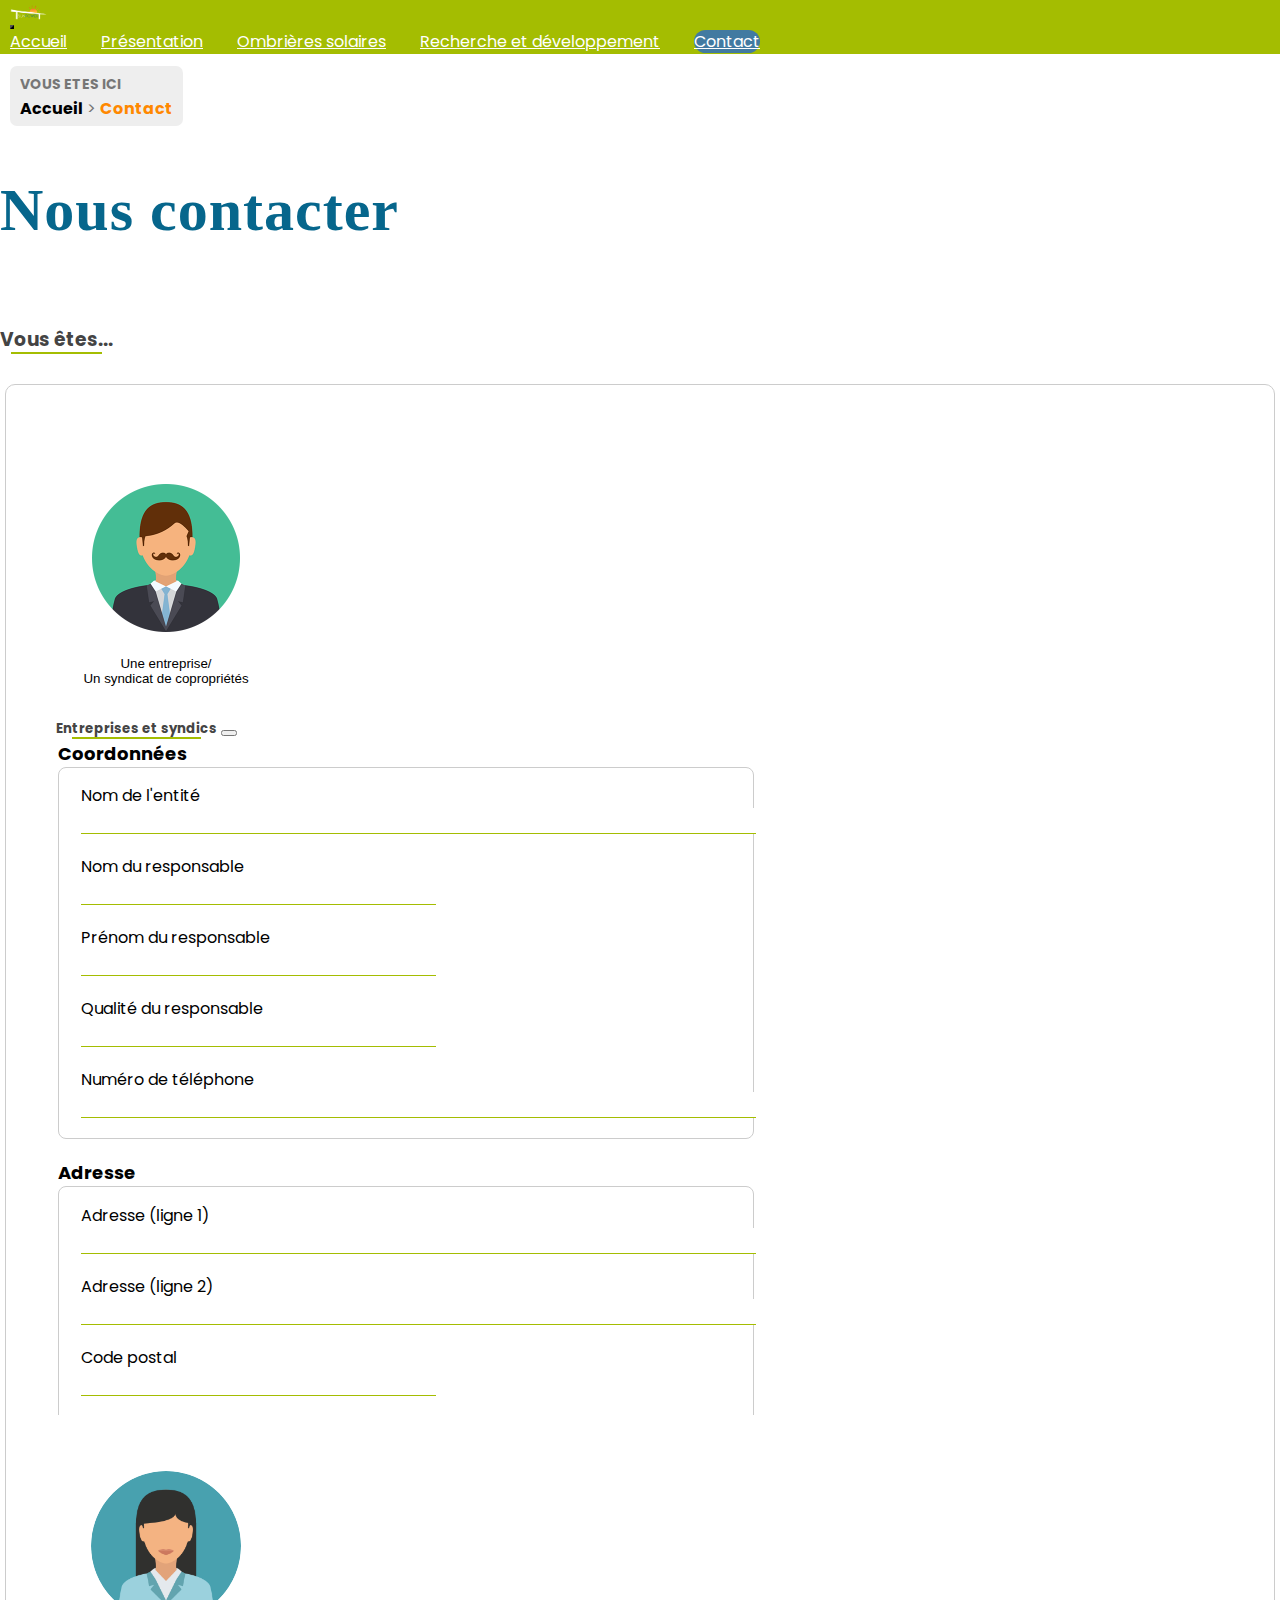
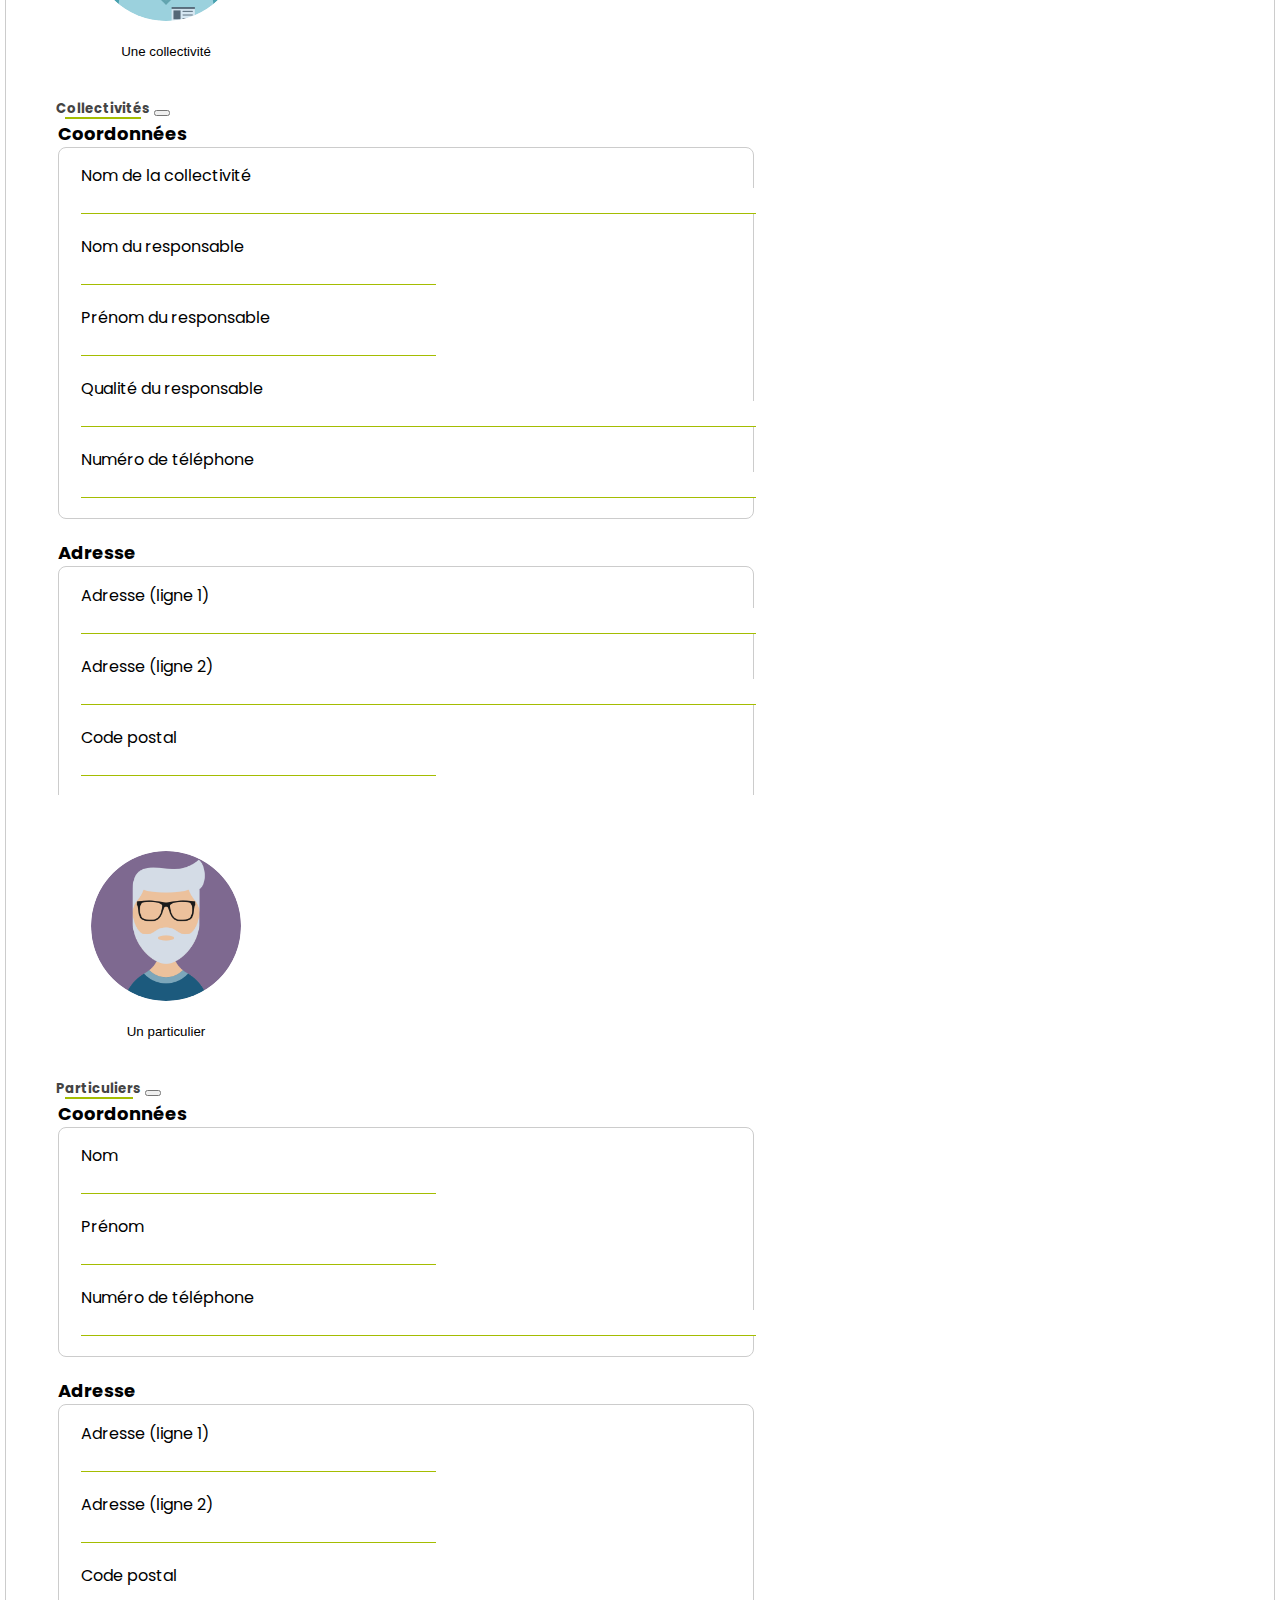
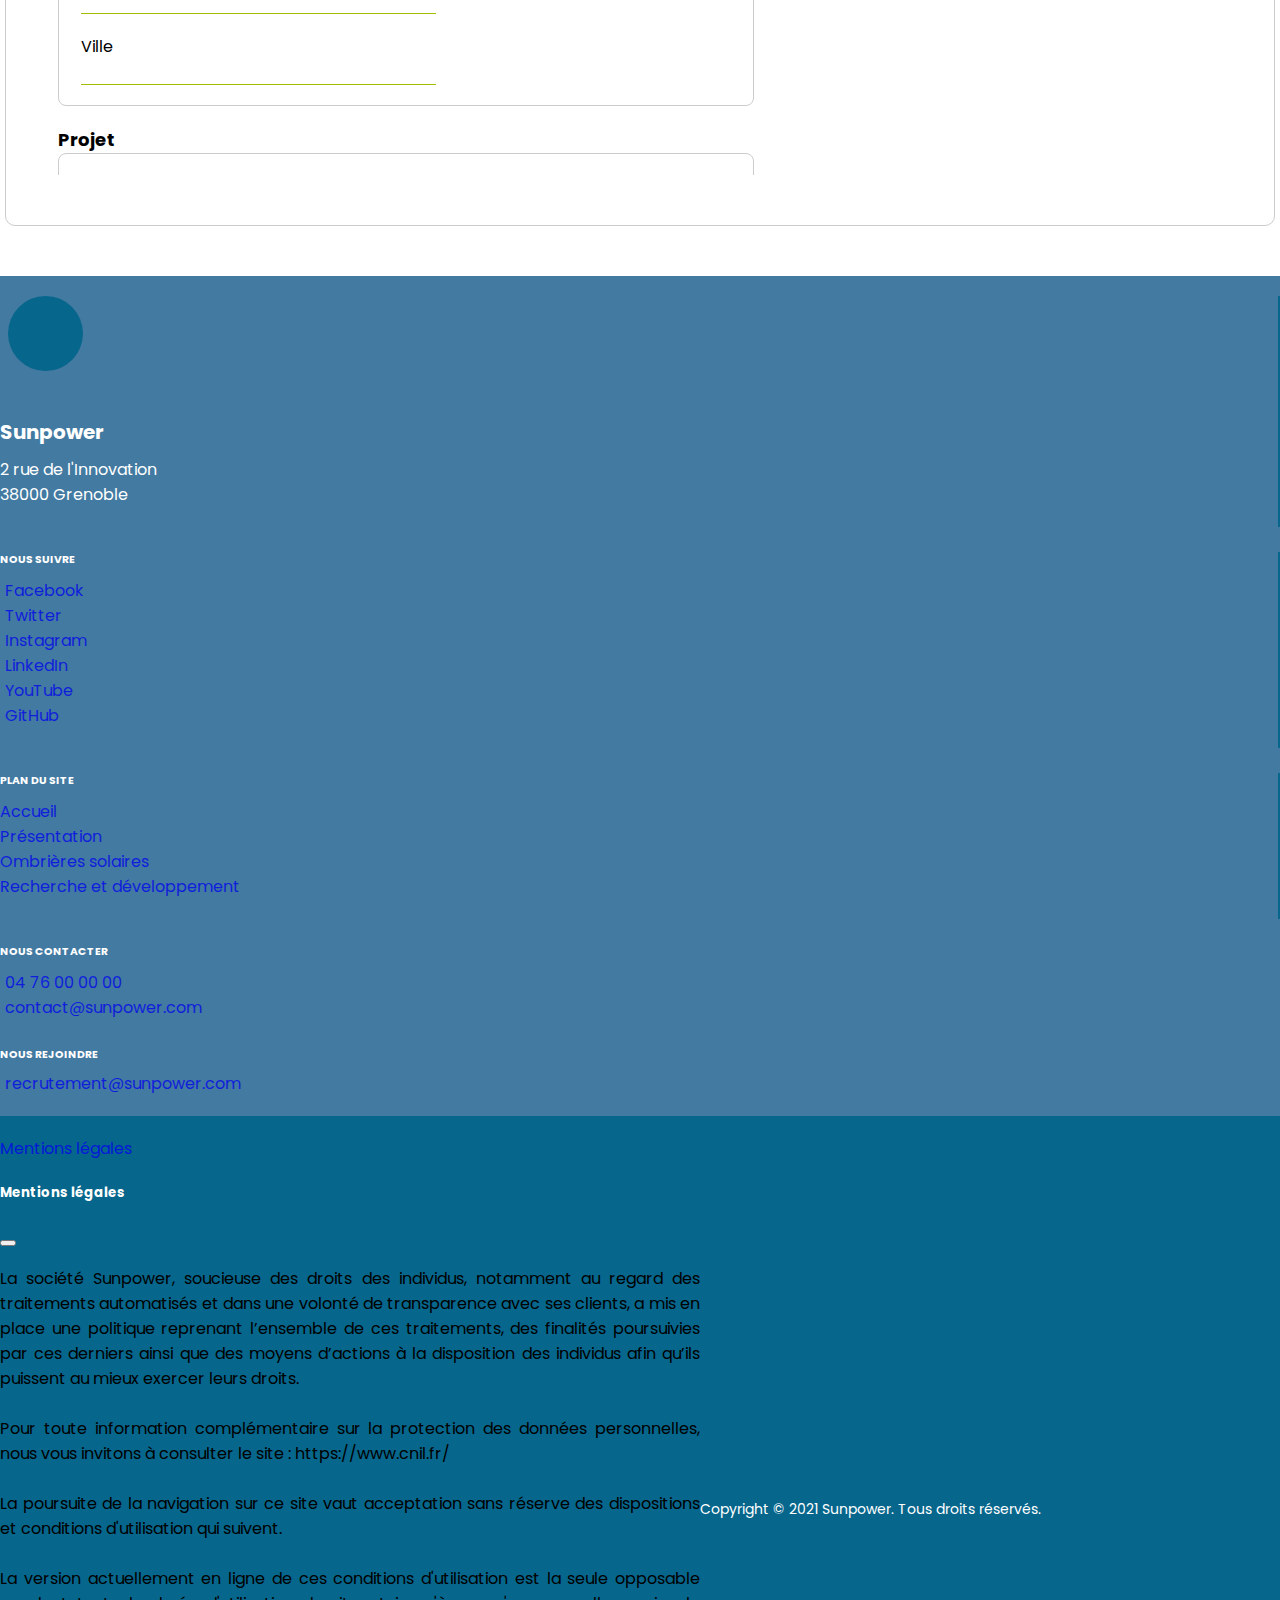
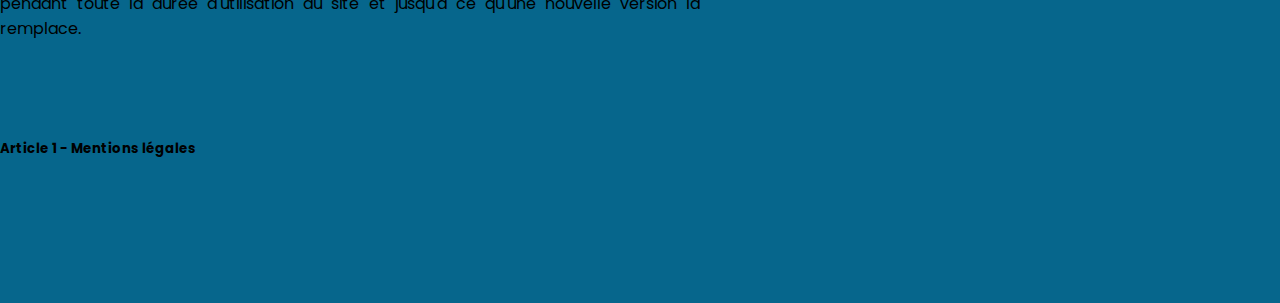
==== commit e777a6b9: "FORM" ====
--- a/contact.html
+++ b/contact.html
@@ -80,7 +80,7 @@
 							<div class="modal-dialog">
 								<div class="modal-content">
 									<div class="modal-header">
-										<h5 class="modal-tilte link-dark fs-1 fw-bold subtitle" id="companiesModalLabel">Entreprises et syndics</h5>
+										<h5 class="modal-title link-dark fs-3 subtitle" id="companiesModalLabel">Entreprises et syndics</h5>
 										<button type="button" class="btn-close" data-bs-dismiss="modal" aria-label="close"></button>
 									</div>
 									<div class="modal-body">
@@ -92,50 +92,59 @@
 												<label class="label-companies large">
 													<span class="label-champs">Nom de l'entité</span>
 													<input type="text" name="socialReason" id="socialReason">
+													<span class="error-message"></span>
 												</label>
 												<label class="label-lastName">
 													<span class="label-champs ">Nom du responsable</span>
 													<input type="text" name="lastName" id="lastName1">
+													<span class="error-message"></span>
 												</label>
 												<label class="label-firstName">
 													<span class="label-champs">Prénom du responsable</span>
 													<input type="text" name="firstName" id="firstName1">
+													<span class="error-message"></span>
 												</label>
 												<label class="label-quality">
 													<span class="label-champs">Qualité du responsable</span>
 													<input type="text" name="quality" id="quality">
+													<span class="error-message"></span>
 												</label>
 												<label class="label-phoneNumber large">
 													<span class="label-champs">Numéro de téléphone</span>
 													<input type="text" name="phoneNumber" id="phoneNumber" class="nb">
+													<span class="error-message"></span>
 												</label>
 											</fieldset>
 
 											<!-- Encadré adresse -->
 											<legend>Adresse</legend>
 											<fieldset>
-												<label class="label-adress1">
-													<span class="label-champs large">Adresse (ligne 1)</span>
+												<label class="label-adress1 large">
+													<span class="label-champs">Adresse (ligne 1)</span>
 													<input type="text" name="adress1" id="adress1">
-												</label>
-												<label class="label-adress2">
-													<span class="label-champs large">Adresse (ligne 2)</span>
+													<span class="error-message"></span>
+												</label>
+												<label class="label-adress2 large">
+													<span class="label-champs">Adresse (ligne 2)</span>
 													<input type="text" name="adress2" id="adress2" class="optional">
+													<span class="error-message"></span>
 												</label>
 												<label class="label-postalCode">
 													<span class="label-champs">Code postal</span>
 													<input type="text" name="postalCode" id="postalCode" class="nb">
+													<span class="error-message"></span>
 												</label>
 												<label class="label-country">
 													<span class="label-champs">Ville</span>
 													<input type="text" name="country" id="country">
+													<span class="error-message"></span>
 												</label>
 											</fieldset>
 
 											<!-- Encadré projet -->
 											<legend>Projet</legend>
 											<fieldset>
-												<label class="label-project">
+												<label class="label-project large">
 													<span class="label-champs large">Description du projet</span>
 													<textarea type="text" name="project" id="project"></textarea>
 												</label>
@@ -163,7 +172,7 @@
 							<div class="modal-dialog">
 								<div class="modal-content">
 									<div class="modal-header">
-										<h5 class="modal-tilte link-dark fs-1 fw-bold subtitle" id="communitiesModalLabel">Collectivités</h5>
+										<h5 class="modal-title link-dark fs-3 subtitle" id="communitiesModalLabel">Collectivités</h5>
 										<button type="button" class="btn-close" data-bs-dismiss="modal" aria-label="close"></button>
 									</div>
 									<div class="modal-body">
@@ -174,51 +183,60 @@
 												<label class="label-communities large">
 													<span class="label-champs">Nom de la collectivité</span>
 													<input type="text" name="communities" id="communities">
+													<span class="error-message"></span>
 												</label>
 												<label class="label-lastName">
 													<span class="label-champs ">Nom du responsable</span>
 													<input type="text" name="lastName" id="lastName2">
+													<span class="error-message"></span>
 												</label>
 												<label class="label-firstName">
 													<span class="label-champs">Prénom du responsable</span>
 													<input type="text" name="firstName" id="firstName2">
+													<span class="error-message"></span>
 												</label>
 												<label class="label-quality large">
 													<span class="label-champs">Qualité du responsable</span>
 													<input type="text" name="quality" id="quality">
+													<span class="error-message"></span>
 												</label>
 												<label class="label-phoneNumber large">
 													<span class="label-champs">Numéro de téléphone</span>
 													<input type="text" name="phoneNumber" id="phoneNumber" class="nb">
+													<span class="error-message"></span>
 												</label>
 											</fieldset>
 
 											<!-- Encadré adresse -->
 											<legend>Adresse</legend>
 											<fieldset>
-												<label class="label-adress1">
-													<span class="label-champs large">Adresse (ligne 1)</span>
+												<label class="label-adress1 large">
+													<span class="label-champs">Adresse (ligne 1)</span>
 													<input type="text" name="adress1" id="adress1">
-												</label>
-												<label class="label-adress2">
-													<span class="label-champs large">Adresse (ligne 2)</span>
+													<span class="error-message"></span>
+												</label>
+												<label class="label-adress2 large">
+													<span class="label-champs">Adresse (ligne 2)</span>
 													<input type="text" name="adress2" id="adress2" class="optional">
+													<span class="error-message"></span>
 												</label>
 												<label class="label-postalCode">
 													<span class="label-champs">Code postal</span>
 													<input type="text" name="postalCode" id="postalCode" class="nb">
+													<span class="error-message"></span>
 												</label>
 												<label class="label-country">
 													<span class="label-champs">Ville</span>
 													<input type="text" name="country" id="country">
+													<span class="error-message"></span>
 												</label>
 											</fieldset>
 
 											<!-- Encadré projet -->
 											<legend>Projet</legend>
 											<fieldset>
-												<label class="label-project">
-													<span class="label-champs large">Description du projet</span>
+												<label class="label-project large">
+													<span class="label-champs">Description du projet</span>
 													<textarea type="text" name="project" id="project"></textarea>
 												</label>
 											</fieldset>
@@ -245,7 +263,7 @@
 							<div class="modal-dialog">
 								<div class="modal-content">
 									<div class="modal-header">
-										<h5 class="modal-tilte link-dark fs-1 fw-bold subtitle" id="indivualsModalLabel">Particuliers</h5>
+										<h5 class="modal-title link-dark fs-3 subtitle" id="indivualsModalLabel">Particuliers</h5>
 										<button type="button" class="btn-close" data-bs-dismiss="modal" aria-label="close"></button>
 									</div>
 									<div class="modal-body">
@@ -257,14 +275,17 @@
 												<label class="label-lastName">
 													<span class="label-champs ">Nom</span>
 													<input type="text" name="lastName" id="lastName3">
+													<span class="error-message"></span>
 												</label>
 												<label class="label-firstName">
 													<span class="label-champs">Prénom</span>
 													<input type="text" name="firstName" id="firstName3">
-												</label>
-												<label class="label-phoneNumber">
-													<span class="label-champs large">Numéro de téléphone</span>
+													<span class="error-message"></span>
+												</label>
+												<label class="label-phoneNumber large">
+													<span class="label-champs">Numéro de téléphone</span>
 													<input type="text" name="phoneNumber" id="phoneNumber" class="nb">
+													<span class="error-message"></span>
 												</label>
 											</fieldset>
 
@@ -274,26 +295,30 @@
 												<label class="label-adress1">
 													<span class="label-champs large">Adresse (ligne 1)</span>
 													<input type="text" name="adress1" id="adress1">
+													<span class="error-message"></span>
 												</label>
 												<label class="label-adress2">
 													<span class="label-champs large">Adresse (ligne 2)</span>
 													<input type="text" name="adress2" id="adress2" class="optional">
+													<span class="error-message"></span>
 												</label>
 												<label class="label-postalCode">
 													<span class="label-champs">Code postal</span>
 													<input type="text" name="postalCode" id="postalCode" class="nb">
+													<span class="error-message"></span>
 												</label>
 												<label class="label-country">
 													<span class="label-champs">Ville</span>
 													<input type="text" name="country" id="country">
+													<span class="error-message"></span>
 												</label>
 											</fieldset>
 
 											<!-- Encadré projet -->
 											<legend>Projet</legend>
 											<fieldset>
-												<label class="label-project">
-													<span class="label-champs large">Description du projet</span>
+												<label class="label-project large">
+													<span class="label-champs">Description du projet</span>
 													<textarea type="text" name="project" id="project"></textarea>
 												</label>
 											</fieldset>
@@ -308,6 +333,7 @@
 						</div>
 					</div>
 				</div>
+				<div class="confirmation">Votre demande a bien été envoyée.</div>
 		</main>
 
 		<!-- Footer -->
--- a/assets/css/main.css
+++ b/assets/css/main.css
@@ -26,4 +26,21 @@
 	margin: 0;
 	font-family: Poppins
 }
+div.logoban{
+	margin-left:0;
+	margin-top: 15vh;
+	width: 39vh;
+	height: 15vh;
+	background-image: url(../../favicon.ico);
+	background-size: cover;
+}
 
+.logoban1{
+	margin-top: 30px;
+	color : var(--secondary-variant);
+	line-height: 40px;
+	font-style: poppins;
+	font-weight: bolder;
+	font-size: 25px;
+	width: 65vh;
+}--- a/assets/css/contact.css
+++ b/assets/css/contact.css
@@ -4,8 +4,9 @@
 	border: 1px solid #ccc;
 	border-radius: 10px;
 	margin: auto 5px;
+}
 
-}
+.modal-header .subtitle {margin: 0}
 
 /* forme image */
 .form-icon {
@@ -14,7 +15,6 @@
 	height: 150px;
 	border-radius: 50%;
 	margin-bottom: 20px;
-
 }
 
 /* image particulier */
@@ -40,72 +40,86 @@
 }
 
 label {
-	/*display: flex;*/
-	/*flex-direction: column;*/
+	display: inline-block;
+	vertical-align: top;
+	width: 50%;
+	margin-right: -4px;
+	padding: 10px
 }
 
 /* zones de texte */
 input {
-	width: 40%;
-	padding: 5px 0;
+	display: block;
+	width: 100%;
 	outline: none;
 	border: none;
 	border-bottom: 1px solid;
-	background-color: lime;
-	transition-duration: 1s
+	transition-duration: 0.2s
 }
 
-input, textarea{
-	border-color: var(--primary);
-	text-align: left!important;
-	margin: 0px 20px 20px 20px;
+textarea {
+	width: 100%;
+	min-height: 200px;
+	margin-top: 15px;
+	outline: none;
+	border: 1px solid;
+	border-radius: 7px;
+	resize: vertical
 }
 
-textarea{
-	padding: 0px 5px;
-	min-height: 200px;
-	resize : vertical;
-	margin-top: 15px;
+input, textarea {
+	padding: 5px 10px;
+	border-color: var(--primary)
 }
 
-label.large input {
-	display: block;
-	width: 100%;
-	background: saddlebrown;
-}
+label.large {width: 100%}
 
 /* Error input */
 label.error input {
 	border-color: var(--error);
-	color: var(--error);
+	color: var(--error)
 }
 
 label.error .label-champs {color: var(--error)}
 
+.error-message {
+	color: var(--error);
+	font-size: 12px;
+	transition-duration: 0.2s
+}
+
 /* libéllé des champs */
 .label-champs{
-	text-align: left!important;
-	margin:15px 20px 0px 20px;
+	display: block;
+	text-align: left !important;
 }
 
 /* encadré des champs */
-fieldset{
-	margin: 20px 0px 30px 0px;
-	padding-bottom: 20px;
-	border : 2px solid rgba(104, 99, 99, 0.123);
+fieldset {
+	margin-bottom: 20px;
+	border: 1px solid #ccc;
 	border-radius: 8px;
+	text-align: left
 }
 
 /* Libellé de l'encadré */
-legend{
+legend {
+	text-align: left;
 	font-weight: bold;
-	font-size: 18px;
-	padding: 0px 15px 10px 15px;
-	text-align: left!important;
+	font-size: 18px
 }
 
 /* Modal */
 .modal-dialog{
 	max-width: 700px;
-	max-height: 700px;
+	max-height: 700px
+}
+
+.confirmation {
+	display: none;
+	margin-top: 30px;
+	padding: 10px;
+	border-radius: 7px;
+	background-color: var(--primary);
+	color: #fff
 }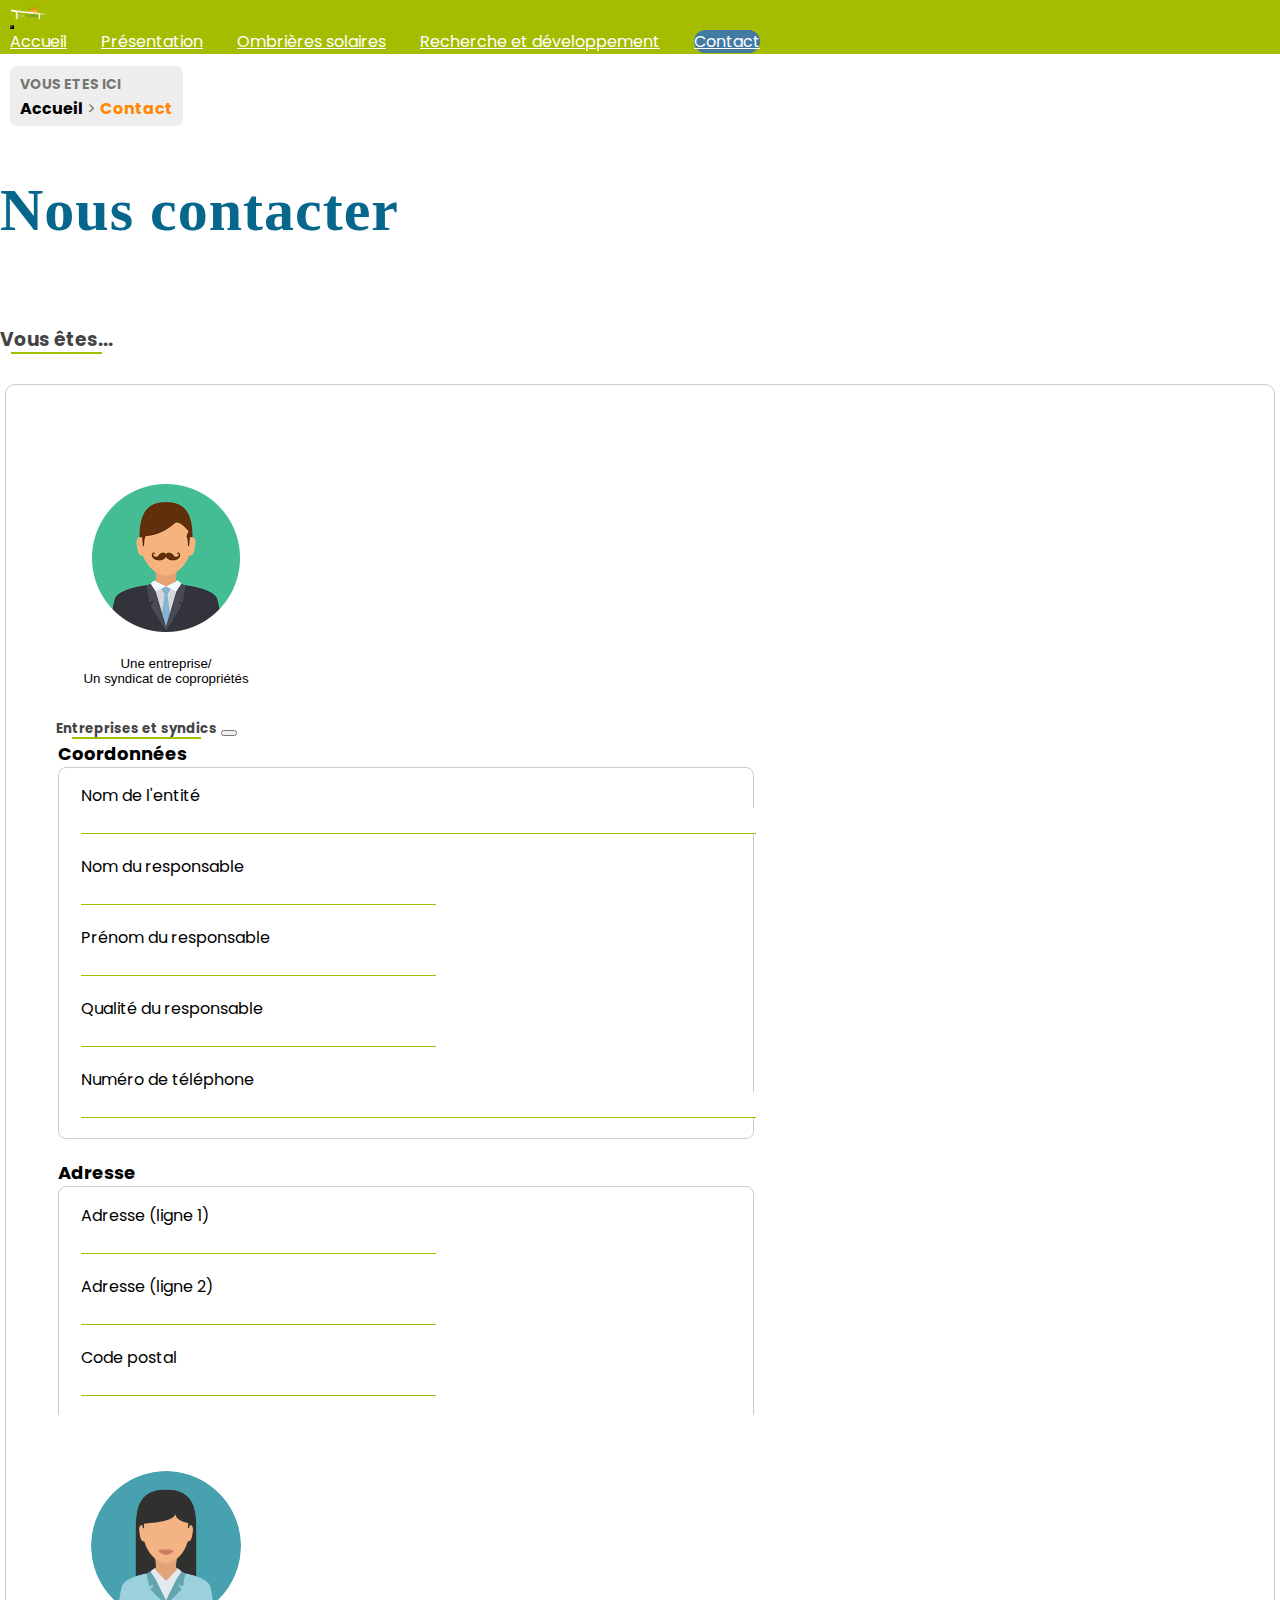
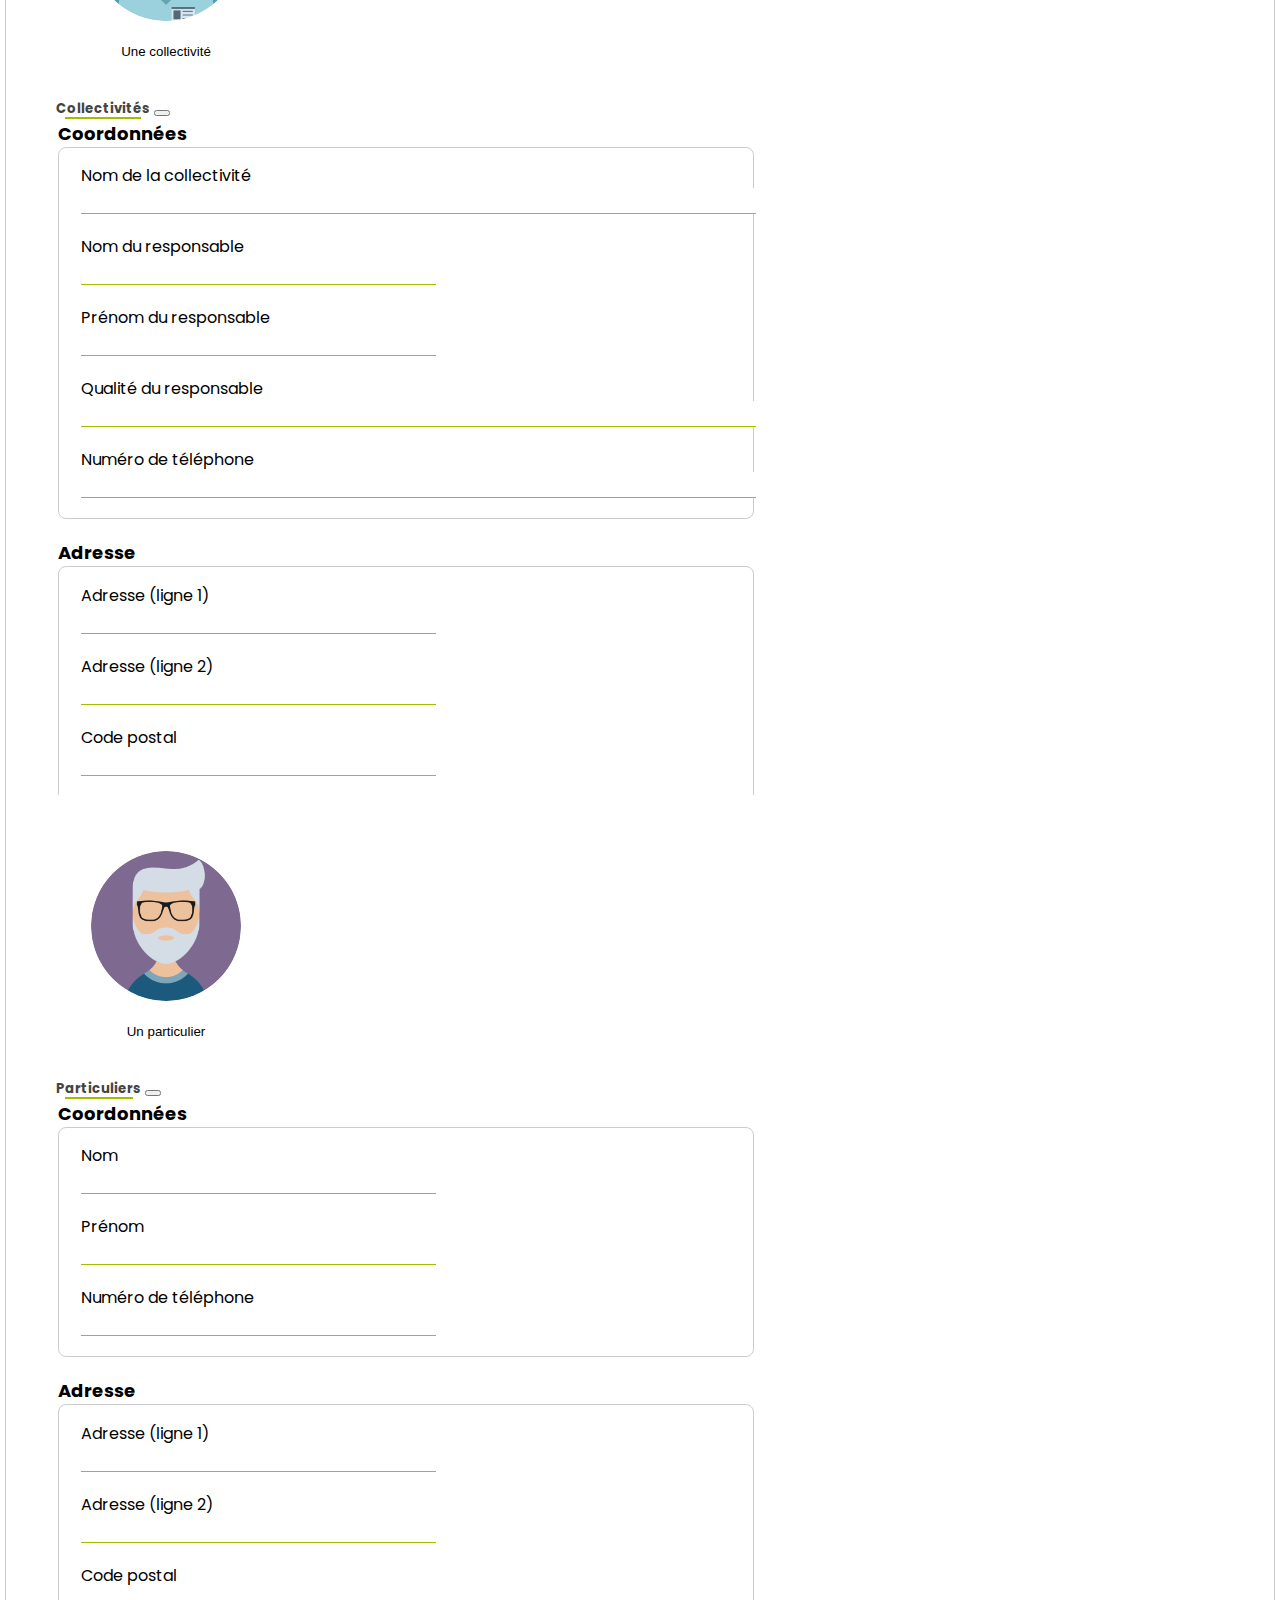
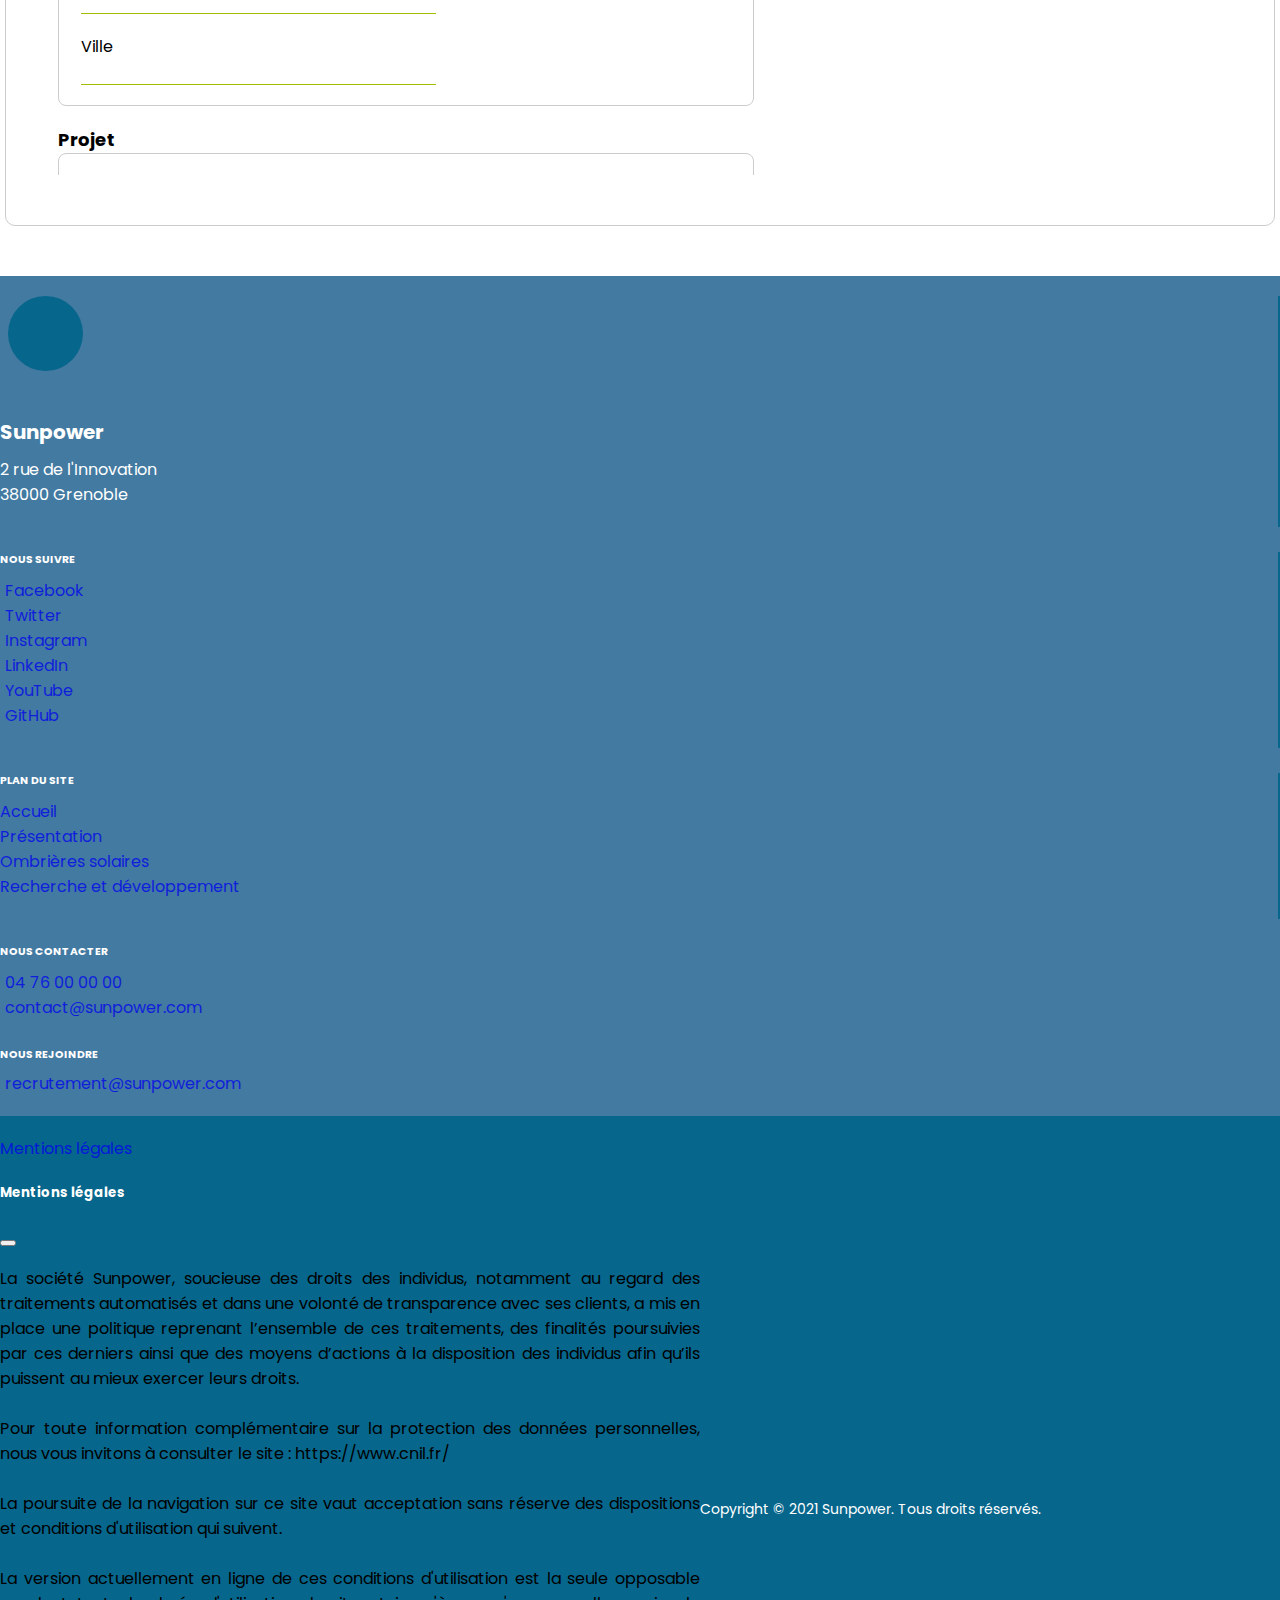
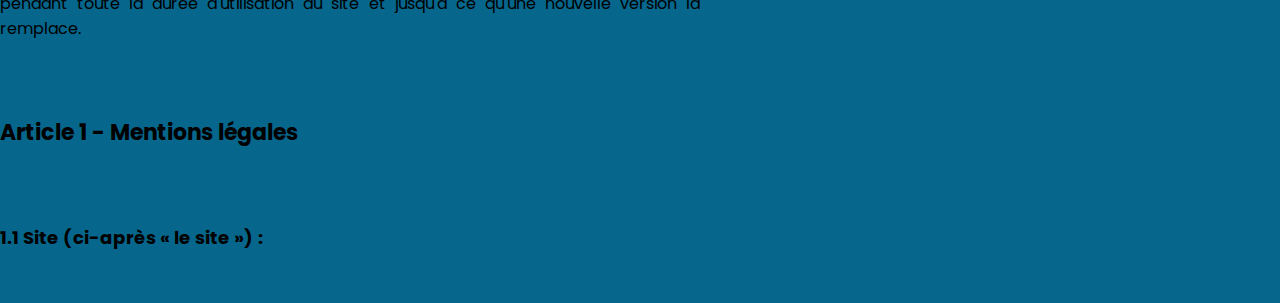
==== commit 03865670: "footer" ====
--- a/contact.html
+++ b/contact.html
@@ -80,7 +80,7 @@
 							<div class="modal-dialog">
 								<div class="modal-content">
 									<div class="modal-header">
-										<h5 class="modal-title link-dark fs-3 subtitle" id="companiesModalLabel">Entreprises et syndics</h5>
+										<h5 class="modal-tilte link-dark fs-1 fw-bold subtitle" id="companiesModalLabel">Entreprises et syndics</h5>
 										<button type="button" class="btn-close" data-bs-dismiss="modal" aria-label="close"></button>
 									</div>
 									<div class="modal-body">
@@ -92,59 +92,50 @@
 												<label class="label-companies large">
 													<span class="label-champs">Nom de l'entité</span>
 													<input type="text" name="socialReason" id="socialReason">
-													<span class="error-message"></span>
 												</label>
 												<label class="label-lastName">
 													<span class="label-champs ">Nom du responsable</span>
 													<input type="text" name="lastName" id="lastName1">
-													<span class="error-message"></span>
 												</label>
 												<label class="label-firstName">
 													<span class="label-champs">Prénom du responsable</span>
 													<input type="text" name="firstName" id="firstName1">
-													<span class="error-message"></span>
 												</label>
 												<label class="label-quality">
 													<span class="label-champs">Qualité du responsable</span>
 													<input type="text" name="quality" id="quality">
-													<span class="error-message"></span>
 												</label>
 												<label class="label-phoneNumber large">
 													<span class="label-champs">Numéro de téléphone</span>
 													<input type="text" name="phoneNumber" id="phoneNumber" class="nb">
-													<span class="error-message"></span>
 												</label>
 											</fieldset>
 
 											<!-- Encadré adresse -->
 											<legend>Adresse</legend>
 											<fieldset>
-												<label class="label-adress1 large">
-													<span class="label-champs">Adresse (ligne 1)</span>
+												<label class="label-adress1">
+													<span class="label-champs large">Adresse (ligne 1)</span>
 													<input type="text" name="adress1" id="adress1">
-													<span class="error-message"></span>
-												</label>
-												<label class="label-adress2 large">
-													<span class="label-champs">Adresse (ligne 2)</span>
+												</label>
+												<label class="label-adress2">
+													<span class="label-champs large">Adresse (ligne 2)</span>
 													<input type="text" name="adress2" id="adress2" class="optional">
-													<span class="error-message"></span>
 												</label>
 												<label class="label-postalCode">
 													<span class="label-champs">Code postal</span>
 													<input type="text" name="postalCode" id="postalCode" class="nb">
-													<span class="error-message"></span>
 												</label>
 												<label class="label-country">
 													<span class="label-champs">Ville</span>
 													<input type="text" name="country" id="country">
-													<span class="error-message"></span>
 												</label>
 											</fieldset>
 
 											<!-- Encadré projet -->
 											<legend>Projet</legend>
 											<fieldset>
-												<label class="label-project large">
+												<label class="label-project">
 													<span class="label-champs large">Description du projet</span>
 													<textarea type="text" name="project" id="project"></textarea>
 												</label>
@@ -172,7 +163,7 @@
 							<div class="modal-dialog">
 								<div class="modal-content">
 									<div class="modal-header">
-										<h5 class="modal-title link-dark fs-3 subtitle" id="communitiesModalLabel">Collectivités</h5>
+										<h5 class="modal-tilte link-dark fs-1 fw-bold subtitle" id="communitiesModalLabel">Collectivités</h5>
 										<button type="button" class="btn-close" data-bs-dismiss="modal" aria-label="close"></button>
 									</div>
 									<div class="modal-body">
@@ -183,60 +174,51 @@
 												<label class="label-communities large">
 													<span class="label-champs">Nom de la collectivité</span>
 													<input type="text" name="communities" id="communities">
-													<span class="error-message"></span>
 												</label>
 												<label class="label-lastName">
 													<span class="label-champs ">Nom du responsable</span>
 													<input type="text" name="lastName" id="lastName2">
-													<span class="error-message"></span>
 												</label>
 												<label class="label-firstName">
 													<span class="label-champs">Prénom du responsable</span>
 													<input type="text" name="firstName" id="firstName2">
-													<span class="error-message"></span>
 												</label>
 												<label class="label-quality large">
 													<span class="label-champs">Qualité du responsable</span>
 													<input type="text" name="quality" id="quality">
-													<span class="error-message"></span>
 												</label>
 												<label class="label-phoneNumber large">
 													<span class="label-champs">Numéro de téléphone</span>
 													<input type="text" name="phoneNumber" id="phoneNumber" class="nb">
-													<span class="error-message"></span>
 												</label>
 											</fieldset>
 
 											<!-- Encadré adresse -->
 											<legend>Adresse</legend>
 											<fieldset>
-												<label class="label-adress1 large">
-													<span class="label-champs">Adresse (ligne 1)</span>
+												<label class="label-adress1">
+													<span class="label-champs large">Adresse (ligne 1)</span>
 													<input type="text" name="adress1" id="adress1">
-													<span class="error-message"></span>
-												</label>
-												<label class="label-adress2 large">
-													<span class="label-champs">Adresse (ligne 2)</span>
+												</label>
+												<label class="label-adress2">
+													<span class="label-champs large">Adresse (ligne 2)</span>
 													<input type="text" name="adress2" id="adress2" class="optional">
-													<span class="error-message"></span>
 												</label>
 												<label class="label-postalCode">
 													<span class="label-champs">Code postal</span>
 													<input type="text" name="postalCode" id="postalCode" class="nb">
-													<span class="error-message"></span>
 												</label>
 												<label class="label-country">
 													<span class="label-champs">Ville</span>
 													<input type="text" name="country" id="country">
-													<span class="error-message"></span>
 												</label>
 											</fieldset>
 
 											<!-- Encadré projet -->
 											<legend>Projet</legend>
 											<fieldset>
-												<label class="label-project large">
-													<span class="label-champs">Description du projet</span>
+												<label class="label-project">
+													<span class="label-champs large">Description du projet</span>
 													<textarea type="text" name="project" id="project"></textarea>
 												</label>
 											</fieldset>
@@ -263,7 +245,7 @@
 							<div class="modal-dialog">
 								<div class="modal-content">
 									<div class="modal-header">
-										<h5 class="modal-title link-dark fs-3 subtitle" id="indivualsModalLabel">Particuliers</h5>
+										<h5 class="modal-tilte link-dark fs-1 fw-bold subtitle" id="indivualsModalLabel">Particuliers</h5>
 										<button type="button" class="btn-close" data-bs-dismiss="modal" aria-label="close"></button>
 									</div>
 									<div class="modal-body">
@@ -275,17 +257,14 @@
 												<label class="label-lastName">
 													<span class="label-champs ">Nom</span>
 													<input type="text" name="lastName" id="lastName3">
-													<span class="error-message"></span>
 												</label>
 												<label class="label-firstName">
 													<span class="label-champs">Prénom</span>
 													<input type="text" name="firstName" id="firstName3">
-													<span class="error-message"></span>
-												</label>
-												<label class="label-phoneNumber large">
-													<span class="label-champs">Numéro de téléphone</span>
+												</label>
+												<label class="label-phoneNumber">
+													<span class="label-champs large">Numéro de téléphone</span>
 													<input type="text" name="phoneNumber" id="phoneNumber" class="nb">
-													<span class="error-message"></span>
 												</label>
 											</fieldset>
 
@@ -295,30 +274,26 @@
 												<label class="label-adress1">
 													<span class="label-champs large">Adresse (ligne 1)</span>
 													<input type="text" name="adress1" id="adress1">
-													<span class="error-message"></span>
 												</label>
 												<label class="label-adress2">
 													<span class="label-champs large">Adresse (ligne 2)</span>
 													<input type="text" name="adress2" id="adress2" class="optional">
-													<span class="error-message"></span>
 												</label>
 												<label class="label-postalCode">
 													<span class="label-champs">Code postal</span>
 													<input type="text" name="postalCode" id="postalCode" class="nb">
-													<span class="error-message"></span>
 												</label>
 												<label class="label-country">
 													<span class="label-champs">Ville</span>
 													<input type="text" name="country" id="country">
-													<span class="error-message"></span>
 												</label>
 											</fieldset>
 
 											<!-- Encadré projet -->
 											<legend>Projet</legend>
 											<fieldset>
-												<label class="label-project large">
-													<span class="label-champs">Description du projet</span>
+												<label class="label-project">
+													<span class="label-champs large">Description du projet</span>
 													<textarea type="text" name="project" id="project"></textarea>
 												</label>
 											</fieldset>
@@ -333,7 +308,6 @@
 						</div>
 					</div>
 				</div>
-				<div class="confirmation">Votre demande a bien été envoyée.</div>
 		</main>
 
 		<!-- Footer -->
@@ -401,13 +375,15 @@
 			<div class="copyright-container row">
 				<div class="legal-notices col-12 col-md-6 text-center">
 					<a href="#" class="footer-link link-light" data-bs-toggle="modal" data-bs-target="#mentions">Mentions légales</a>
+
+					<!-- modal mention -->
 					<div class="modal fade" id="mentions" tabindex="-1"
 					aria-labelledby="mentionLabel"
 					aria-hidden="true">
 						<div class="modal-dialog modal-lg">
 							<div class="modal-content">
 								<div class="modal-header">
-									<h5 class="modal-tilte link-dark fs-3 fw-bold" id="exampleModalLabel text-center">Mentions légales</h5>
+									<h5 class="modal-tilte link-dark fs-3 fw-bold" id="exampleModalLabel">Mentions légales</h5>
 									<button type="button" class="btn-close" data-bs-dismiss="modal" aria-label="close"></button>
 								</div>
 								<div class="modal-body">
@@ -421,18 +397,18 @@
 
 
 
-<h5>Article 1 - Mentions légales</h5>
-
-
-
-<h6>1.1 Site (ci-après « le site ») :</h6>
+<span class="articleMentions">Article 1 - Mentions légales</span class="articleMentions">
+
+
+
+<span class="sousTitreMentions">1.1 Site (ci-après « le site ») :</span class="sousTitreMentions">
 
 
 <img src="favicon.ico" class="mentions-logo"><br>
 <h4>Sunpower</h4>
 
 
-<h6>1.2 Éditeur (ci-après « l'éditeur ») :</h6>
+<span class="sousTitreMentions">1.2 Éditeur (ci-après « l'éditeur ») :</span class="sousTitreMentions">
 
 
 SAS au capital de 10 000 000 €
@@ -448,14 +424,14 @@
 adresse mail : <a href="#">contact@sunpower.com</a>
 
 
-<h6>1.3 Hébergeur (ci-après « l'hébergeur ») :</h6>
+<span class="sousTitreMentions">1.3 Hébergeur (ci-après « l'hébergeur ») :</span class="sousTitreMentions">
 
 
 Sunpower est hébergé par GitHub, dont le siège social est situé 95 rue de la Boetie (75008 Paris).
 
 
 
-<h5>Article 2 - Accès au site</h5>
+<span class="articleMentions">Article 2 - Accès au site</span class="articleMentions">
 
 
 
@@ -463,7 +439,7 @@
 
 
 
-<h5>Article 3 - Contenu du site</h5>
+<span class="articleMentions">Article 3 - Contenu du site</span class="articleMentions">
 
 
 
@@ -473,7 +449,7 @@
 
 
 
-<h5>Article 4 - Gestion du site</h5>
+<span class="articleMentions">Article 4 - Gestion du site</span class="articleMentions">
 
 
 
@@ -485,7 +461,7 @@
 
 
 
-<h5>Article 5 - Responsabilités</h5>
+<span class="articleMentions">Article 5 - Responsabilités</span class="articleMentions">
 
 
 
@@ -506,7 +482,7 @@
 
 
 
-<h5>Article 6 - Liens hypertextes</h5>
+<span class="articleMentions">Article 6 - Liens hypertextes</span class="articleMentions">
 
 
 
@@ -518,7 +494,7 @@
 
 
 
-<h5>Article 7 - Collecte et protection des données</h5>
+<span class="articleMentions">Article 7 - Collecte et protection des données</span class="articleMentions">
 
 
 
@@ -539,7 +515,7 @@
 
 
 
-<h5>Article 8 - Droit d’accès, de rectification et de déréférencement de vos données</h5>
+<span class="articleMentions">Article 8 - Droit d’accès, de rectification et de déréférencement de vos données</span class="articleMentions">
 
 
 
@@ -569,7 +545,7 @@
 
 
 
-<h5>Article 9 - Utilisation des données</h5>
+<span class="articleMentions">Article 9 - Utilisation des données</span class="articleMentions">
 
 
 
@@ -586,7 +562,7 @@
 
 
 
-<h5>Article 10 - Politique de conservation des données</h5>
+<span class="articleMentions">Article 10 - Politique de conservation des données</span class="articleMentions">
 
 
 
@@ -596,7 +572,7 @@
 
 
 
-<h5>Article 11 - Partage des données personnelles avec des tiers</h5>
+<span class="articleMentions">Article 11 - Partage des données personnelles avec des tiers</span class="articleMentions">
 
 
 
@@ -609,7 +585,7 @@
 
 
 
-<h5>Article 12 - Offres commerciales</h5>
+<span class="articleMentions">Article 12 - Offres commerciales</span class="articleMentions">
 
 
 
@@ -623,7 +599,7 @@
 
 
 
-<h5>Article 13 - Cookies</h5>
+<span class="articleMentions">Article 13 - Cookies</span class="articleMentions">
 
 
 
@@ -654,7 +630,7 @@
 
 
 
-<h5>Article 14 - Photographies et représentation des produits</h5>
+<span class="articleMentions">Article 14 - Photographies et représentation des produits</span class="articleMentions">
 
 
 
@@ -662,7 +638,7 @@
 
 
 
-<h5>Article 15 - Loi applicable</h5>
+<span class="articleMentions">Article 15 - Loi applicable</span class="articleMentions">
 
 
 
@@ -670,7 +646,7 @@
 
 
 
-<h5>Article 16 - Contactez-nous</h5>
+<span class="articleMentions">Article 16 - Contactez-nous</span class="articleMentions">
 
 
 
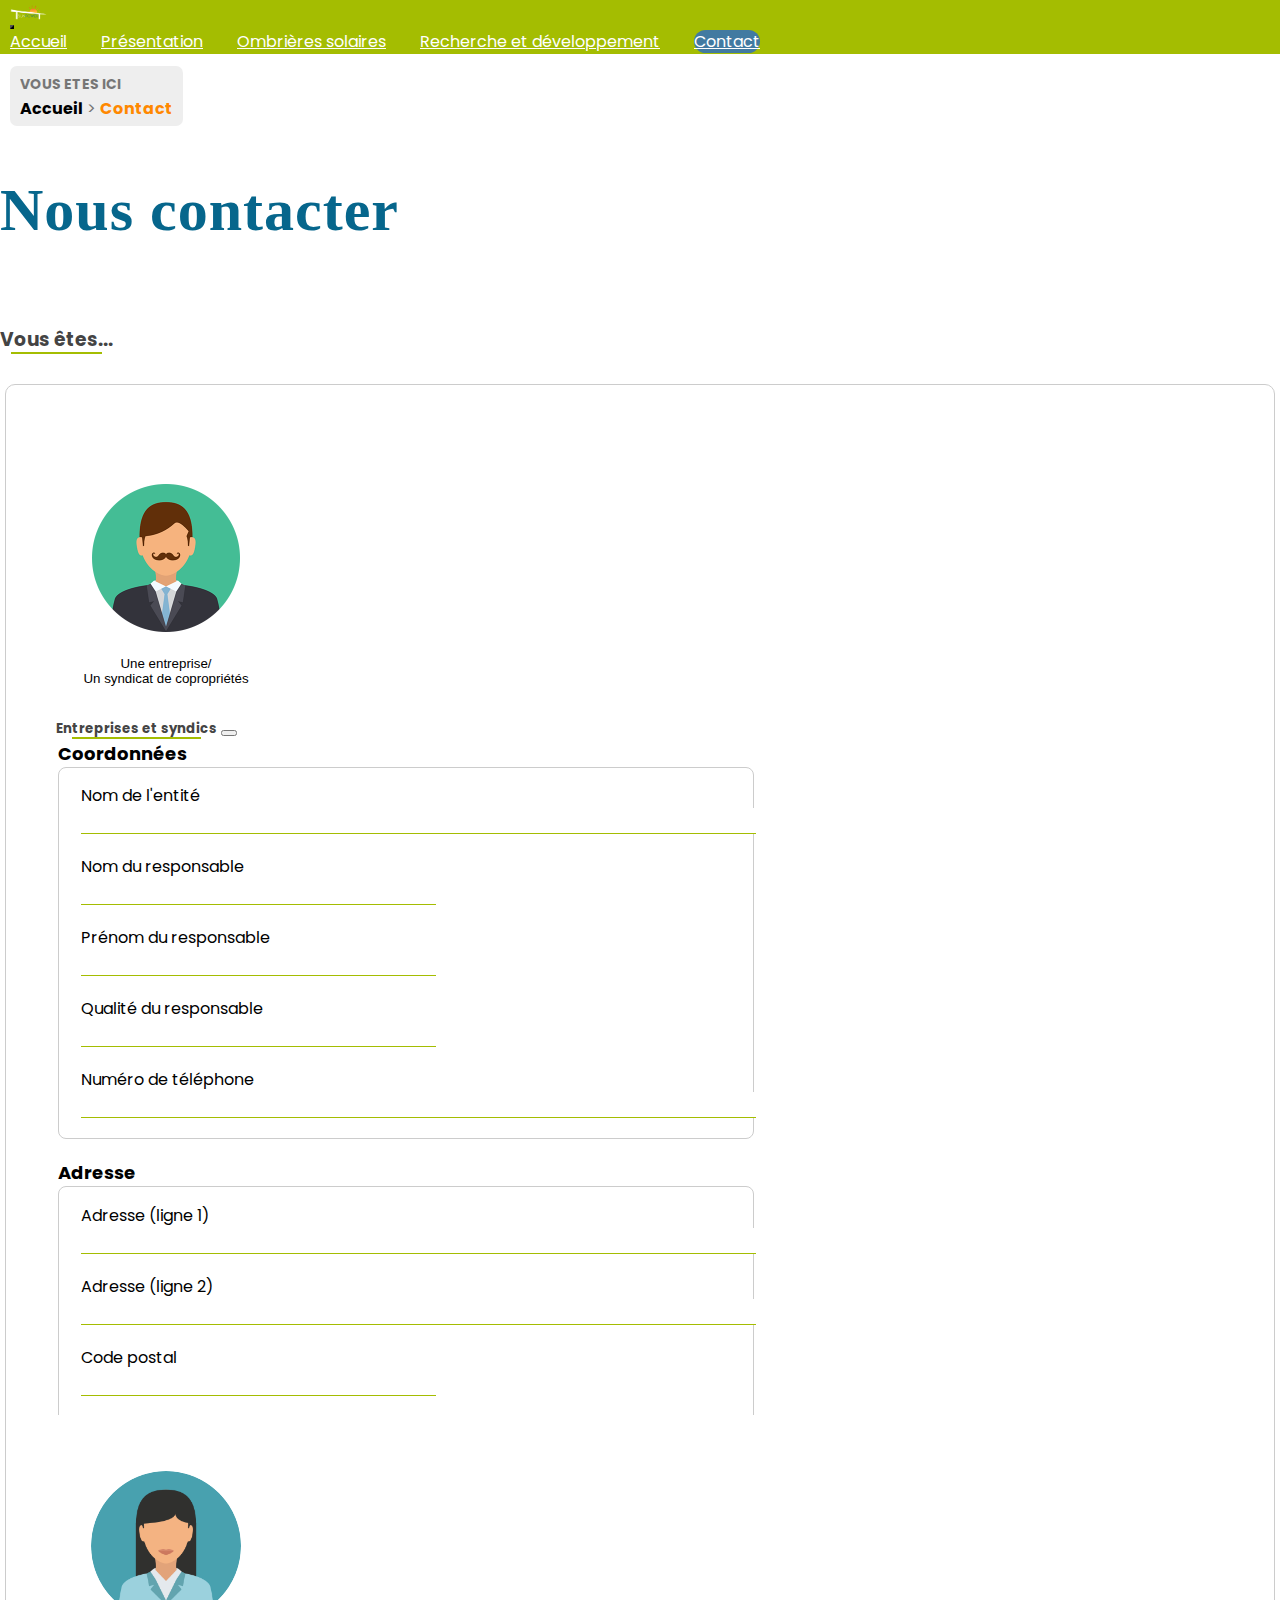
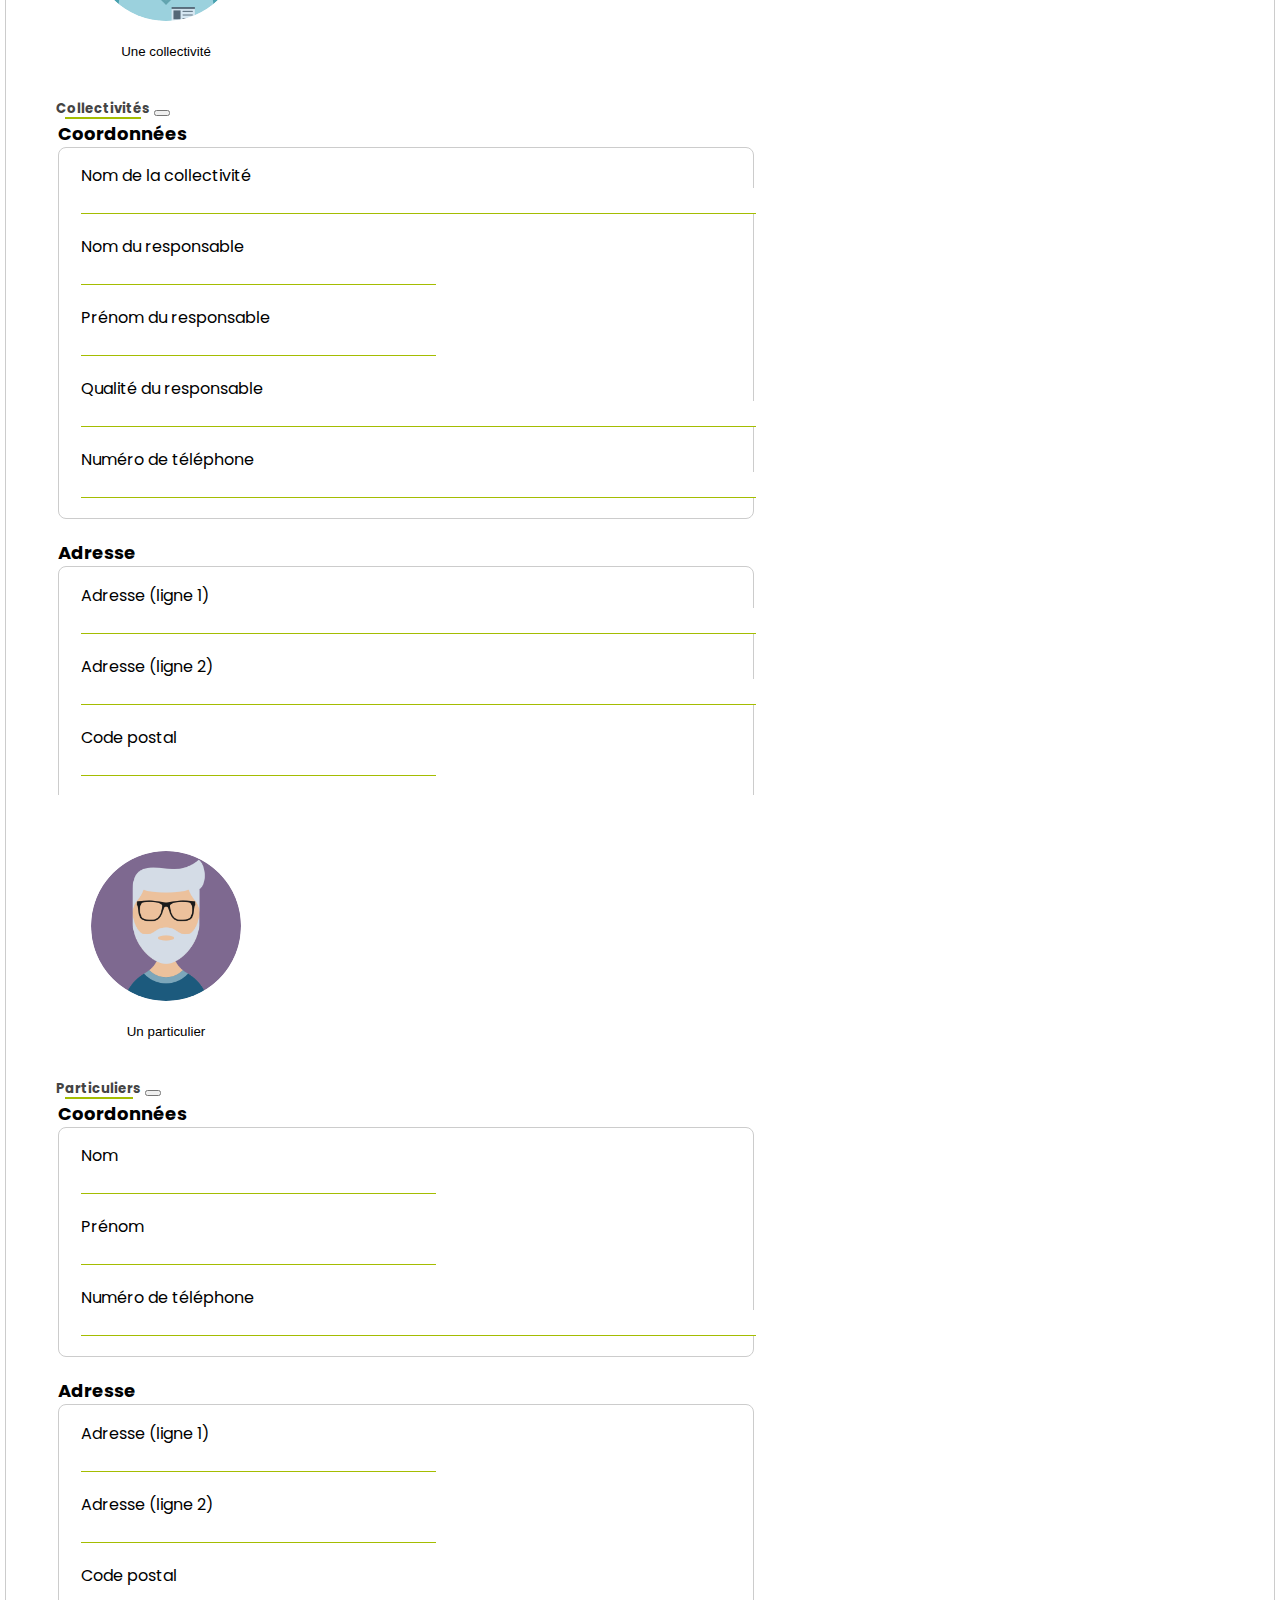
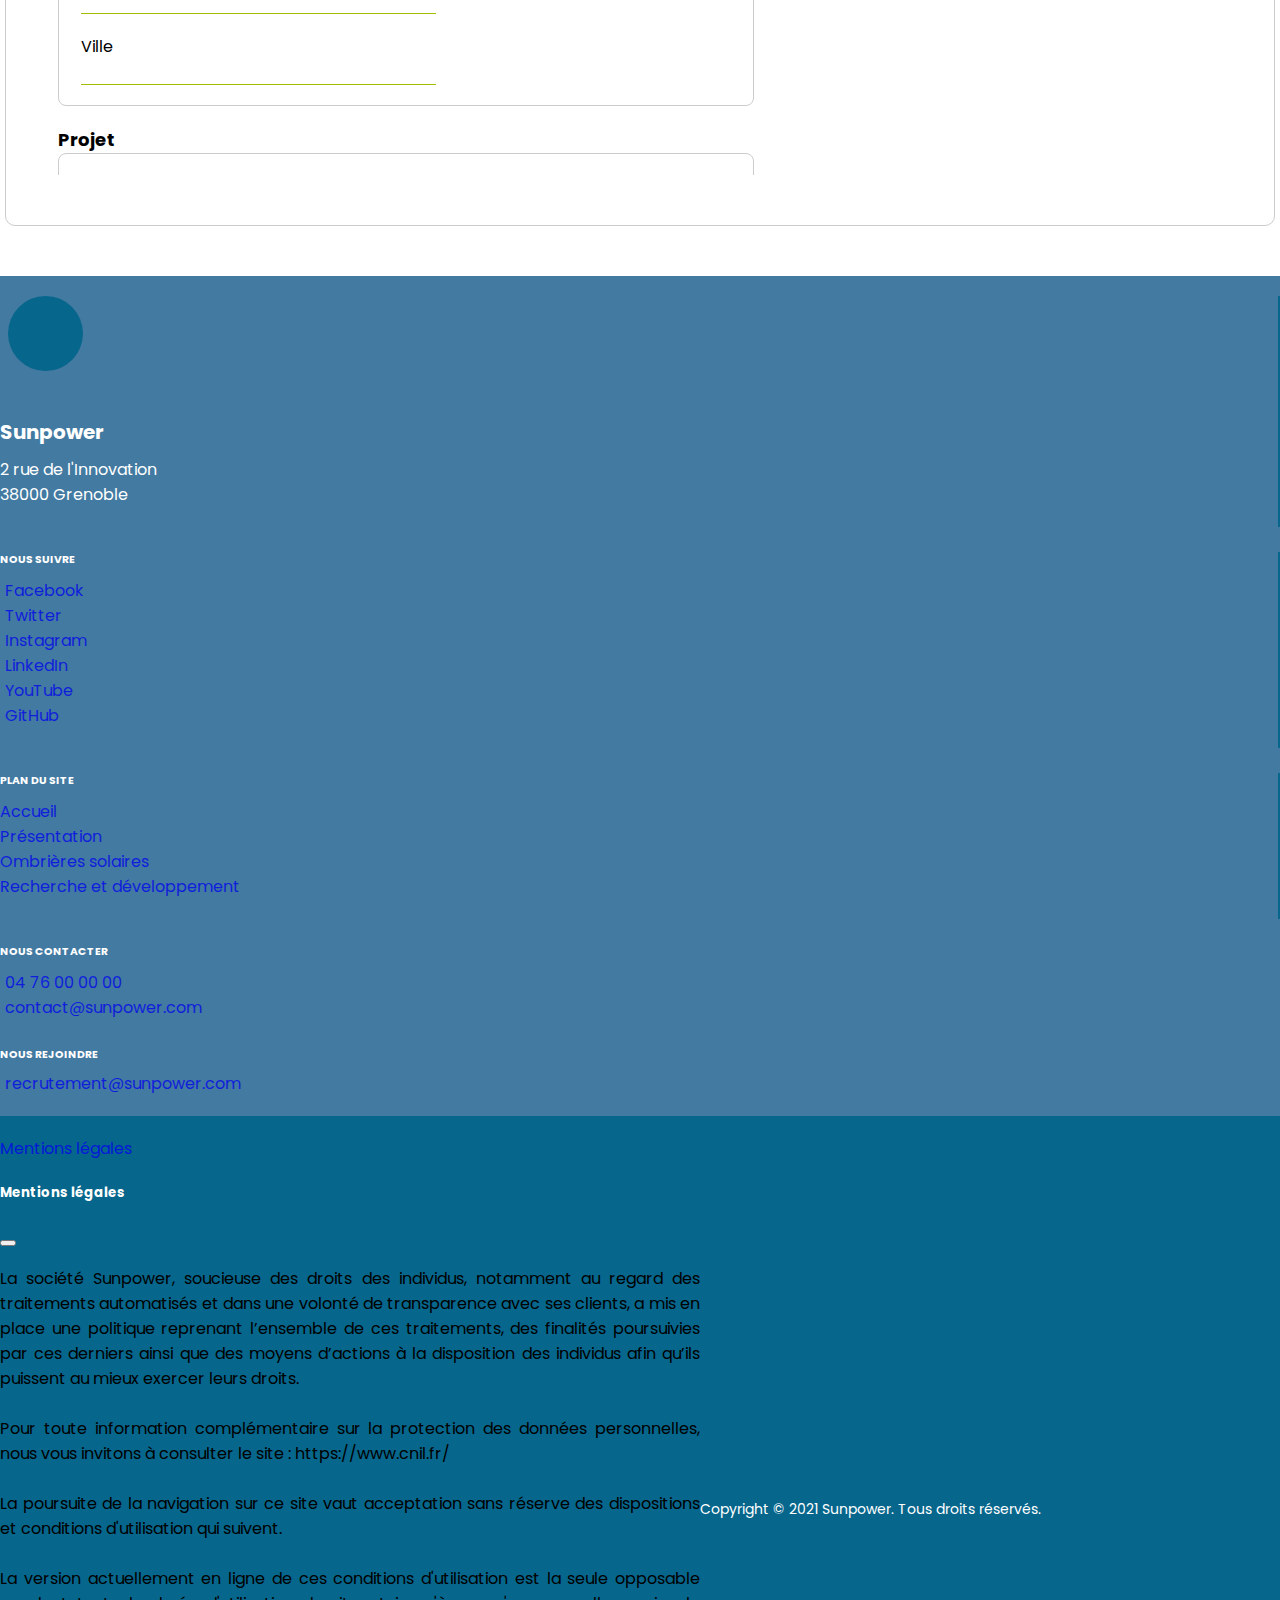
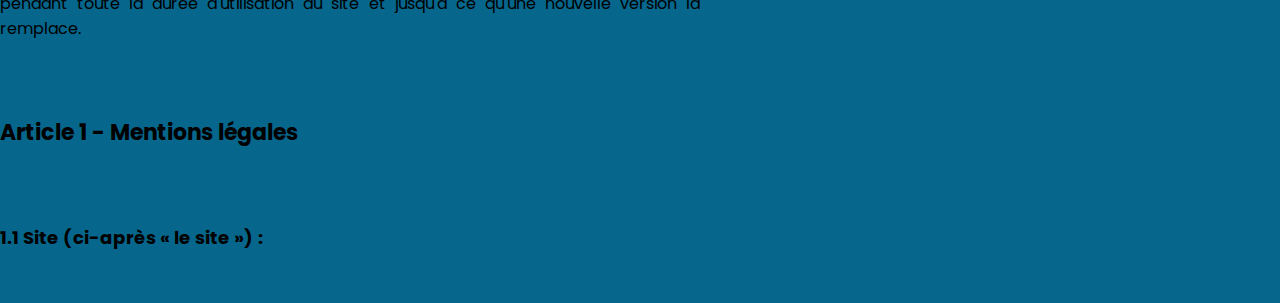
==== commit b1531107: "dsxfh" ====
--- a/contact.html
+++ b/contact.html
@@ -53,7 +53,7 @@
 				<a href="contact.html" class="nav-link contact-link">Contact</a>
 			</nav>
 		</header>
-
+		
 		<!-- Breadcrumb -->
 		<p class="breadcrumb">
 			<span class="you-are-here">VOUS ETES ICI</span>
@@ -66,7 +66,8 @@
 		<main class="container text-center">
 			<h2 class="title">Nous contacter</h2>
 			<h3 class="subtitle">Vous êtes...</h3>
-				<div class="row form-select-section">
+			<div class="confirmation">Votre demande a bien été envoyée.</div>
+			<div class="row form-select-section">
 
 					<!-- section entreprise/syndicat -->
 					<div class="col-12 col-md-4 d-flex justify-content-center align-items-center">
@@ -80,7 +81,7 @@
 							<div class="modal-dialog">
 								<div class="modal-content">
 									<div class="modal-header">
-										<h5 class="modal-tilte link-dark fs-1 fw-bold subtitle" id="companiesModalLabel">Entreprises et syndics</h5>
+										<h5 class="modal-title link-dark fs-3 subtitle" id="companiesModalLabel">Entreprises et syndics</h5>
 										<button type="button" class="btn-close" data-bs-dismiss="modal" aria-label="close"></button>
 									</div>
 									<div class="modal-body">
@@ -92,50 +93,59 @@
 												<label class="label-companies large">
 													<span class="label-champs">Nom de l'entité</span>
 													<input type="text" name="socialReason" id="socialReason">
+													<span class="error-message"></span>
 												</label>
 												<label class="label-lastName">
 													<span class="label-champs ">Nom du responsable</span>
 													<input type="text" name="lastName" id="lastName1">
+													<span class="error-message"></span>
 												</label>
 												<label class="label-firstName">
 													<span class="label-champs">Prénom du responsable</span>
 													<input type="text" name="firstName" id="firstName1">
+													<span class="error-message"></span>
 												</label>
 												<label class="label-quality">
 													<span class="label-champs">Qualité du responsable</span>
 													<input type="text" name="quality" id="quality">
+													<span class="error-message"></span>
 												</label>
 												<label class="label-phoneNumber large">
 													<span class="label-champs">Numéro de téléphone</span>
 													<input type="text" name="phoneNumber" id="phoneNumber" class="nb">
+													<span class="error-message"></span>
 												</label>
 											</fieldset>
 
 											<!-- Encadré adresse -->
 											<legend>Adresse</legend>
 											<fieldset>
-												<label class="label-adress1">
-													<span class="label-champs large">Adresse (ligne 1)</span>
+												<label class="label-adress1 large">
+													<span class="label-champs">Adresse (ligne 1)</span>
 													<input type="text" name="adress1" id="adress1">
-												</label>
-												<label class="label-adress2">
-													<span class="label-champs large">Adresse (ligne 2)</span>
+													<span class="error-message"></span>
+												</label>
+												<label class="label-adress2 large">
+													<span class="label-champs">Adresse (ligne 2)</span>
 													<input type="text" name="adress2" id="adress2" class="optional">
+													<span class="error-message"></span>
 												</label>
 												<label class="label-postalCode">
 													<span class="label-champs">Code postal</span>
 													<input type="text" name="postalCode" id="postalCode" class="nb">
+													<span class="error-message"></span>
 												</label>
 												<label class="label-country">
 													<span class="label-champs">Ville</span>
 													<input type="text" name="country" id="country">
+													<span class="error-message"></span>
 												</label>
 											</fieldset>
 
 											<!-- Encadré projet -->
 											<legend>Projet</legend>
 											<fieldset>
-												<label class="label-project">
+												<label class="label-project large">
 													<span class="label-champs large">Description du projet</span>
 													<textarea type="text" name="project" id="project"></textarea>
 												</label>
@@ -163,7 +173,7 @@
 							<div class="modal-dialog">
 								<div class="modal-content">
 									<div class="modal-header">
-										<h5 class="modal-tilte link-dark fs-1 fw-bold subtitle" id="communitiesModalLabel">Collectivités</h5>
+										<h5 class="modal-title link-dark fs-3 subtitle" id="communitiesModalLabel">Collectivités</h5>
 										<button type="button" class="btn-close" data-bs-dismiss="modal" aria-label="close"></button>
 									</div>
 									<div class="modal-body">
@@ -174,51 +184,60 @@
 												<label class="label-communities large">
 													<span class="label-champs">Nom de la collectivité</span>
 													<input type="text" name="communities" id="communities">
+													<span class="error-message"></span>
 												</label>
 												<label class="label-lastName">
 													<span class="label-champs ">Nom du responsable</span>
 													<input type="text" name="lastName" id="lastName2">
+													<span class="error-message"></span>
 												</label>
 												<label class="label-firstName">
 													<span class="label-champs">Prénom du responsable</span>
 													<input type="text" name="firstName" id="firstName2">
+													<span class="error-message"></span>
 												</label>
 												<label class="label-quality large">
 													<span class="label-champs">Qualité du responsable</span>
 													<input type="text" name="quality" id="quality">
+													<span class="error-message"></span>
 												</label>
 												<label class="label-phoneNumber large">
 													<span class="label-champs">Numéro de téléphone</span>
 													<input type="text" name="phoneNumber" id="phoneNumber" class="nb">
+													<span class="error-message"></span>
 												</label>
 											</fieldset>
 
 											<!-- Encadré adresse -->
 											<legend>Adresse</legend>
 											<fieldset>
-												<label class="label-adress1">
-													<span class="label-champs large">Adresse (ligne 1)</span>
+												<label class="label-adress1 large">
+													<span class="label-champs">Adresse (ligne 1)</span>
 													<input type="text" name="adress1" id="adress1">
-												</label>
-												<label class="label-adress2">
-													<span class="label-champs large">Adresse (ligne 2)</span>
+													<span class="error-message"></span>
+												</label>
+												<label class="label-adress2 large">
+													<span class="label-champs">Adresse (ligne 2)</span>
 													<input type="text" name="adress2" id="adress2" class="optional">
+													<span class="error-message"></span>
 												</label>
 												<label class="label-postalCode">
 													<span class="label-champs">Code postal</span>
 													<input type="text" name="postalCode" id="postalCode" class="nb">
+													<span class="error-message"></span>
 												</label>
 												<label class="label-country">
 													<span class="label-champs">Ville</span>
 													<input type="text" name="country" id="country">
+													<span class="error-message"></span>
 												</label>
 											</fieldset>
 
 											<!-- Encadré projet -->
 											<legend>Projet</legend>
 											<fieldset>
-												<label class="label-project">
-													<span class="label-champs large">Description du projet</span>
+												<label class="label-project large">
+													<span class="label-champs">Description du projet</span>
 													<textarea type="text" name="project" id="project"></textarea>
 												</label>
 											</fieldset>
@@ -232,7 +251,7 @@
 							</div>
 						</div>
 					</div>
-
+					
 					<!-- section particulier -->
 					<div class="col-12 col-md-4 d-flex justify-content-center align-items-center">
 						<button class="btn-select-form btn-form-3 d-flex flex-column align-items-center" data-bs-toggle="modal" data-bs-target="#part">
@@ -245,7 +264,7 @@
 							<div class="modal-dialog">
 								<div class="modal-content">
 									<div class="modal-header">
-										<h5 class="modal-tilte link-dark fs-1 fw-bold subtitle" id="indivualsModalLabel">Particuliers</h5>
+										<h5 class="modal-title link-dark fs-3 subtitle" id="indivualsModalLabel">Particuliers</h5>
 										<button type="button" class="btn-close" data-bs-dismiss="modal" aria-label="close"></button>
 									</div>
 									<div class="modal-body">
@@ -257,14 +276,17 @@
 												<label class="label-lastName">
 													<span class="label-champs ">Nom</span>
 													<input type="text" name="lastName" id="lastName3">
+													<span class="error-message"></span>
 												</label>
 												<label class="label-firstName">
 													<span class="label-champs">Prénom</span>
 													<input type="text" name="firstName" id="firstName3">
-												</label>
-												<label class="label-phoneNumber">
-													<span class="label-champs large">Numéro de téléphone</span>
+													<span class="error-message"></span>
+												</label>
+												<label class="label-phoneNumber large">
+													<span class="label-champs">Numéro de téléphone</span>
 													<input type="text" name="phoneNumber" id="phoneNumber" class="nb">
+													<span class="error-message"></span>
 												</label>
 											</fieldset>
 
@@ -274,26 +296,30 @@
 												<label class="label-adress1">
 													<span class="label-champs large">Adresse (ligne 1)</span>
 													<input type="text" name="adress1" id="adress1">
+													<span class="error-message"></span>
 												</label>
 												<label class="label-adress2">
 													<span class="label-champs large">Adresse (ligne 2)</span>
 													<input type="text" name="adress2" id="adress2" class="optional">
+													<span class="error-message"></span>
 												</label>
 												<label class="label-postalCode">
 													<span class="label-champs">Code postal</span>
 													<input type="text" name="postalCode" id="postalCode" class="nb">
+													<span class="error-message"></span>
 												</label>
 												<label class="label-country">
 													<span class="label-champs">Ville</span>
 													<input type="text" name="country" id="country">
+													<span class="error-message"></span>
 												</label>
 											</fieldset>
 
 											<!-- Encadré projet -->
 											<legend>Projet</legend>
 											<fieldset>
-												<label class="label-project">
-													<span class="label-champs large">Description du projet</span>
+												<label class="label-project large">
+													<span class="label-champs">Description du projet</span>
 													<textarea type="text" name="project" id="project"></textarea>
 												</label>
 											</fieldset>
--- a/assets/css/contact.css
+++ b/assets/css/contact.css
@@ -117,7 +117,7 @@
 
 .confirmation {
 	display: none;
-	margin-top: 30px;
+	margin-bottom: 30px;
 	padding: 10px;
 	border-radius: 7px;
 	background-color: var(--primary);
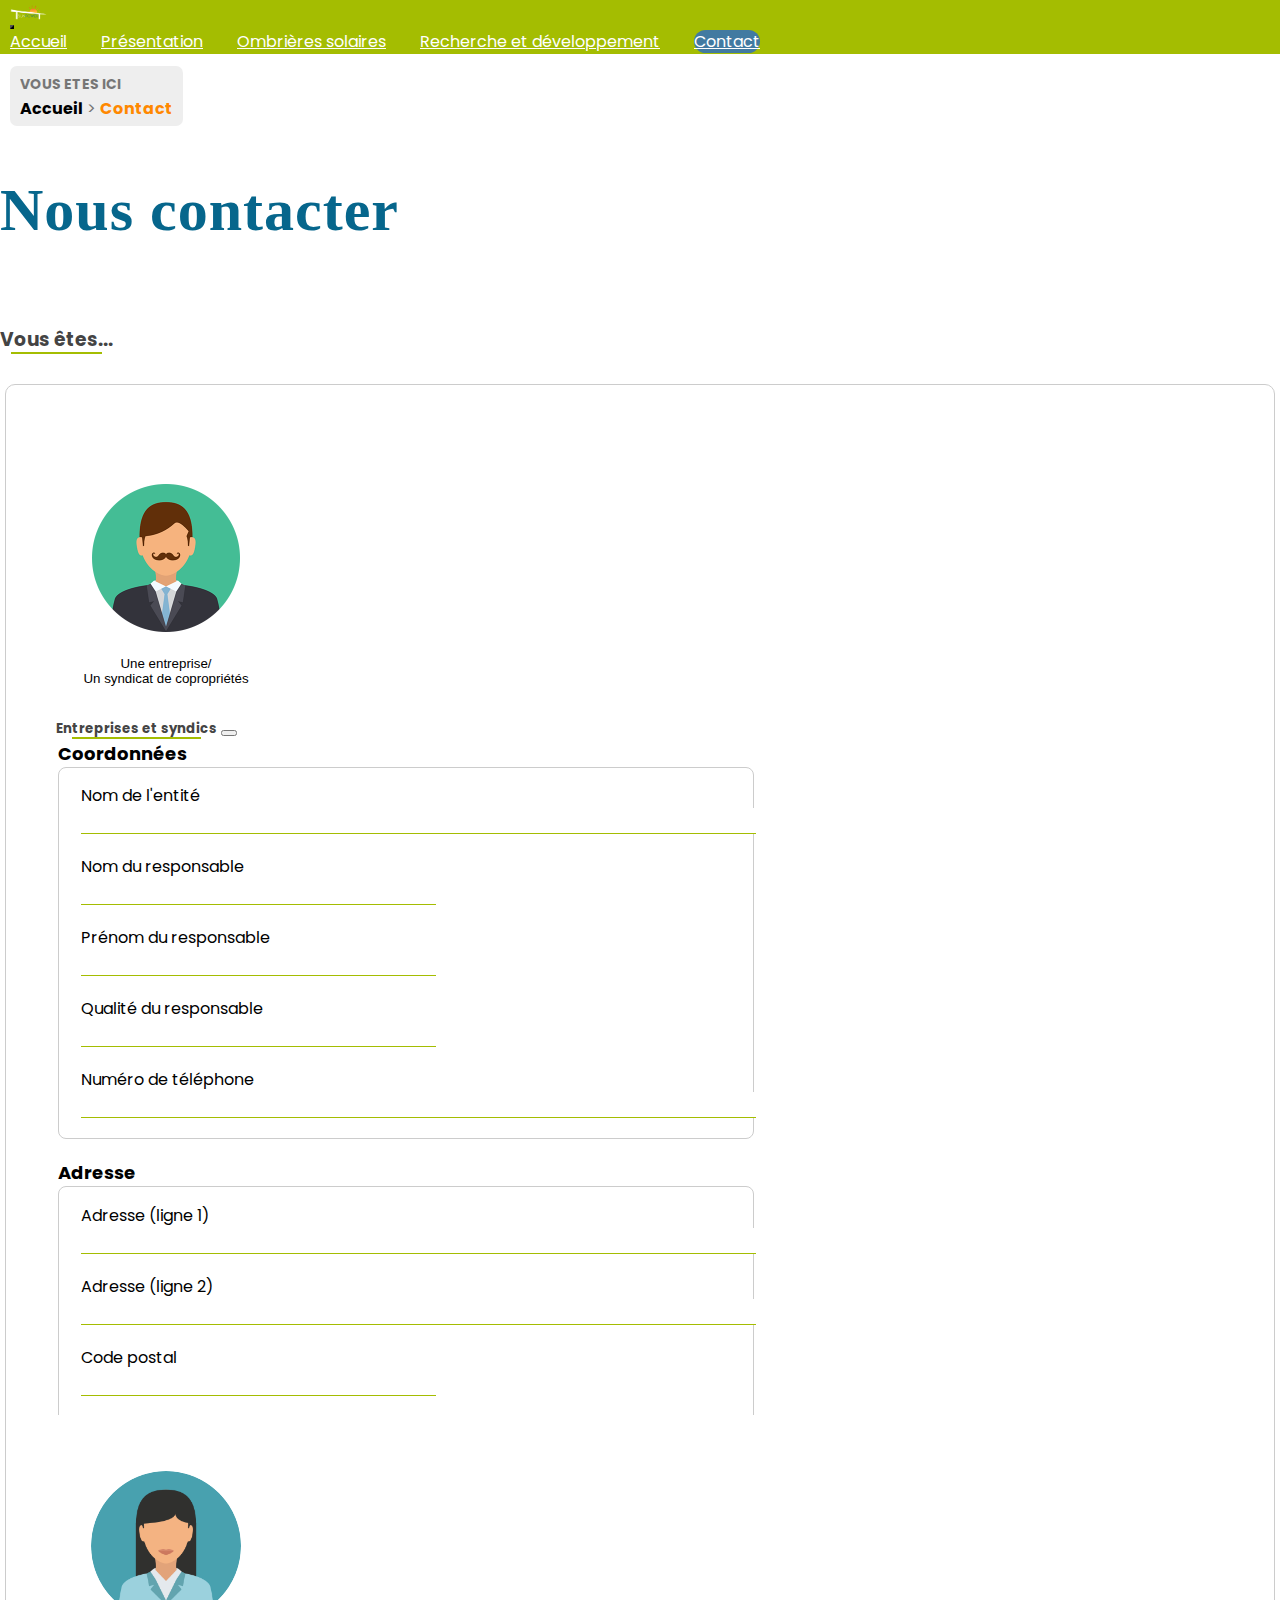
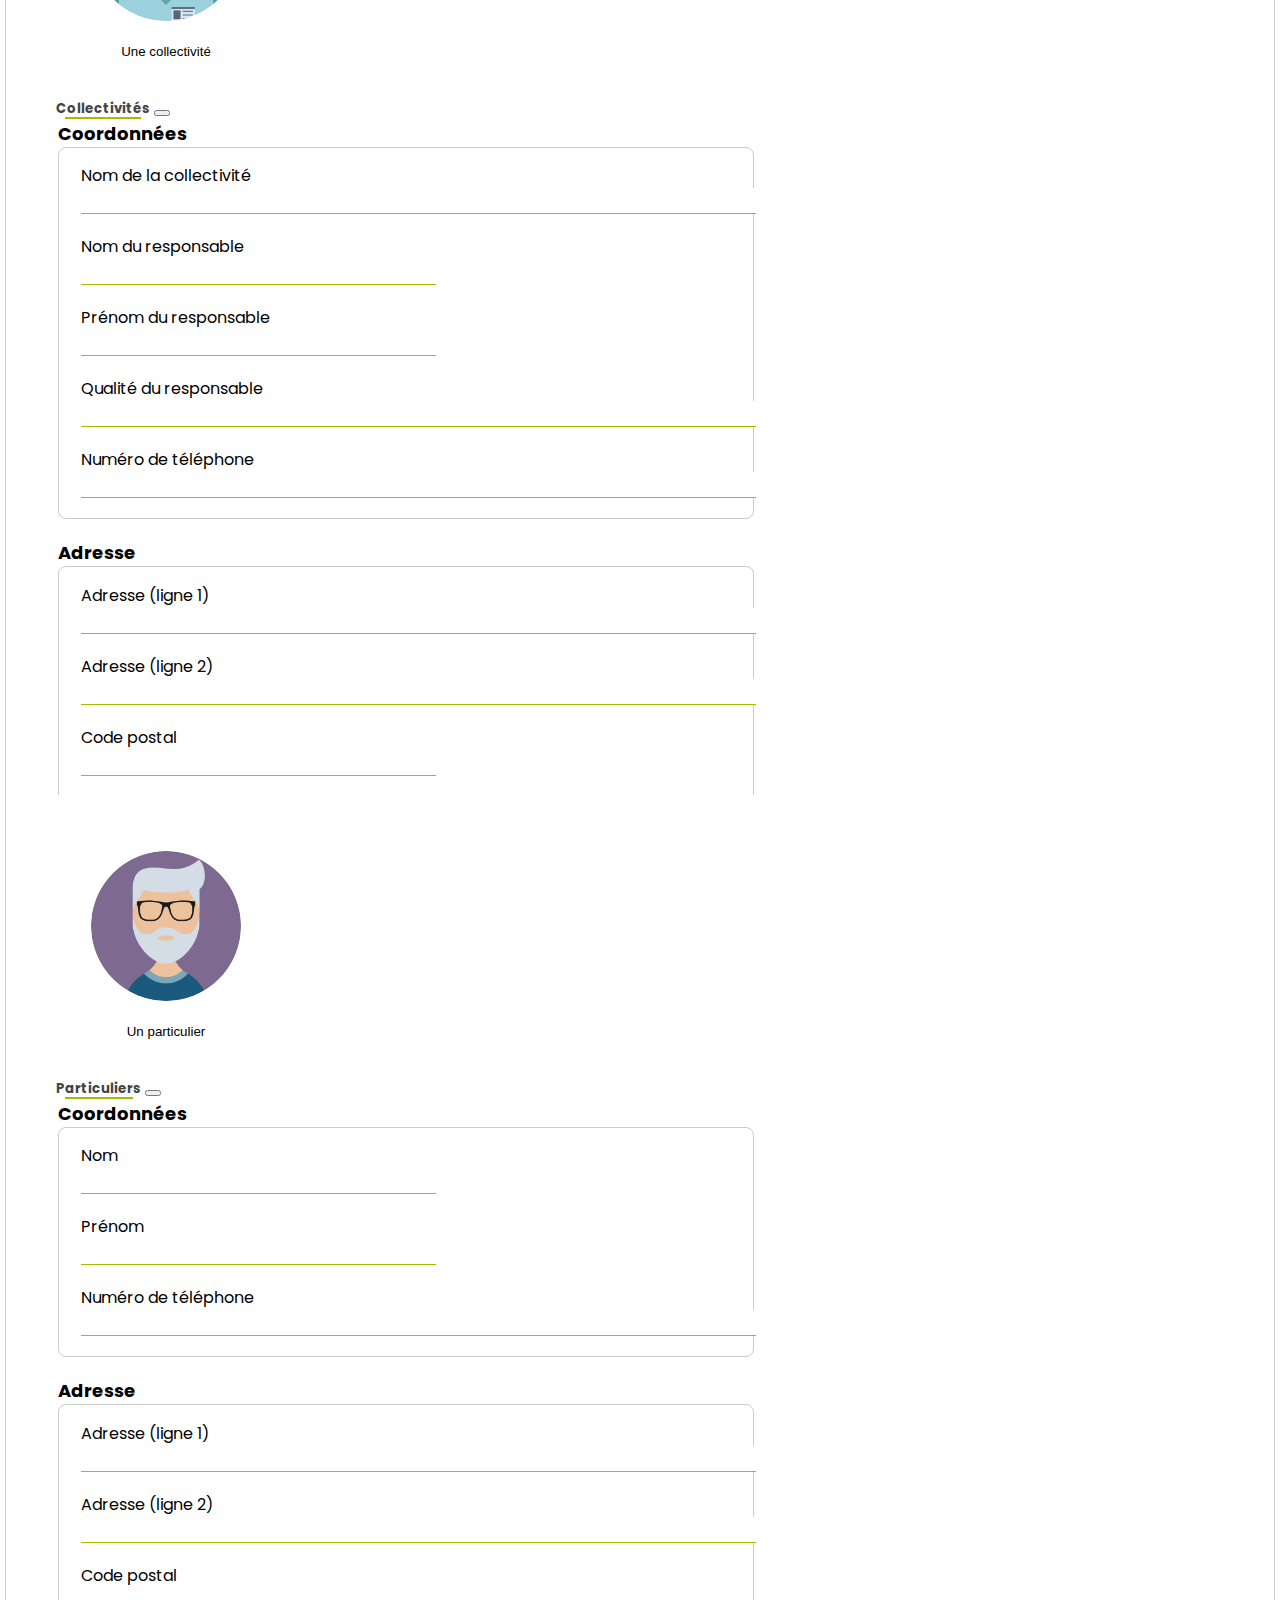
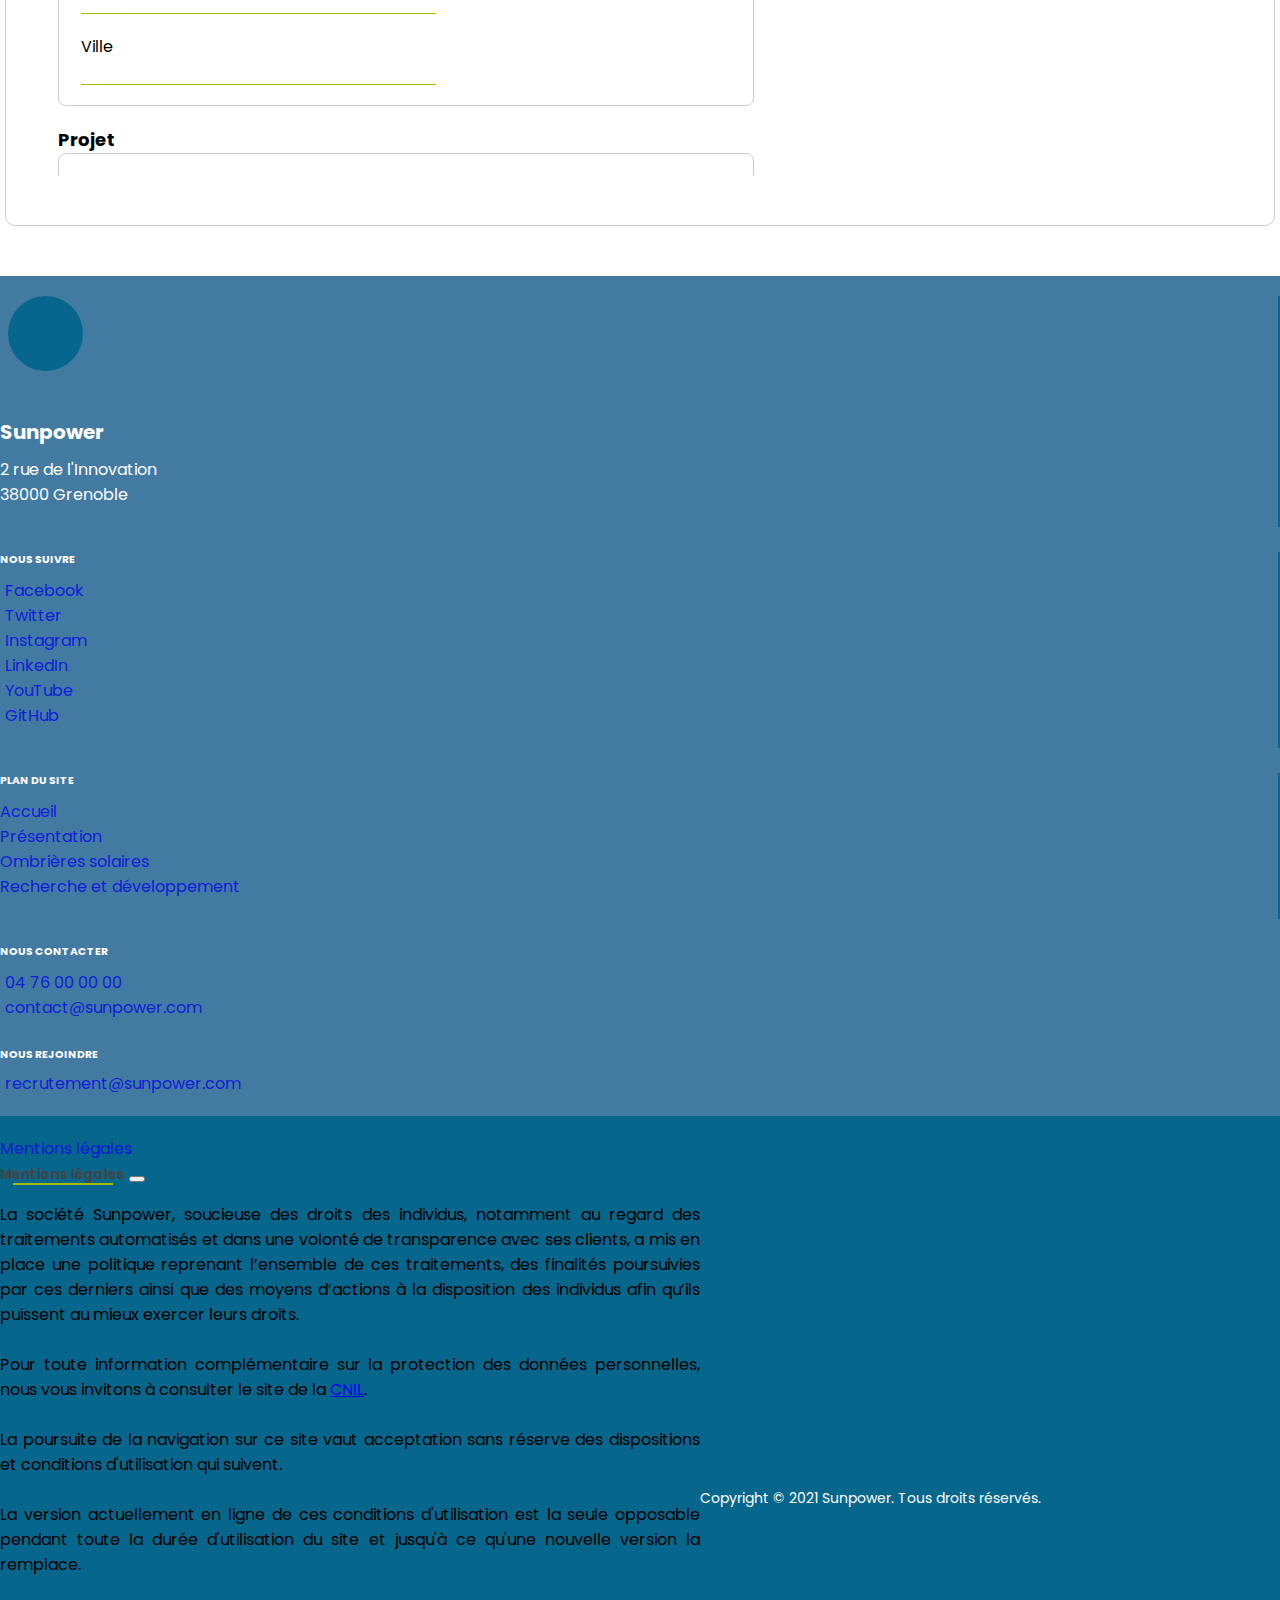
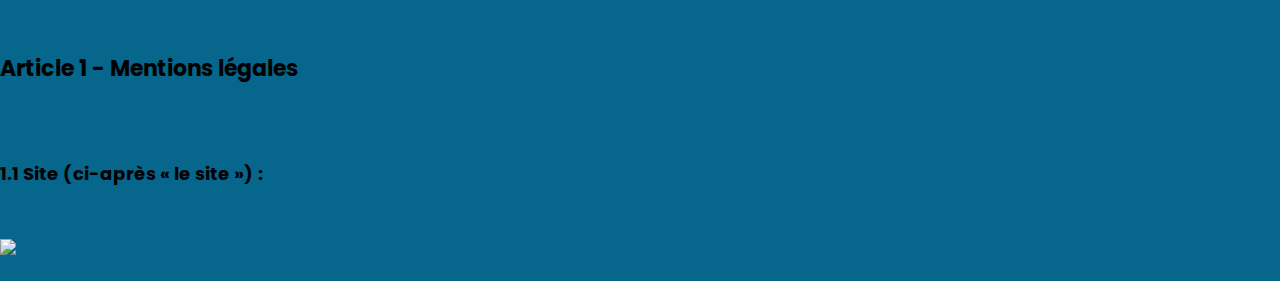
==== commit a91a5e50: "Mentions légales finales" ====
--- a/contact.html
+++ b/contact.html
@@ -107,12 +107,12 @@
 												</label>
 												<label class="label-quality">
 													<span class="label-champs">Qualité du responsable</span>
-													<input type="text" name="quality" id="quality">
+													<input type="text" name="quality" id="quality1">
 													<span class="error-message"></span>
 												</label>
 												<label class="label-phoneNumber large">
 													<span class="label-champs">Numéro de téléphone</span>
-													<input type="text" name="phoneNumber" id="phoneNumber" class="nb">
+													<input type="text" name="phoneNumber" id="phoneNumber1" class="nb">
 													<span class="error-message"></span>
 												</label>
 											</fieldset>
@@ -122,22 +122,22 @@
 											<fieldset>
 												<label class="label-adress1 large">
 													<span class="label-champs">Adresse (ligne 1)</span>
-													<input type="text" name="adress1" id="adress1">
+													<input type="text" name="adress1" id="adress1a">
 													<span class="error-message"></span>
 												</label>
 												<label class="label-adress2 large">
 													<span class="label-champs">Adresse (ligne 2)</span>
-													<input type="text" name="adress2" id="adress2" class="optional">
+													<input type="text" name="adress2" id="adress1b" class="optional">
 													<span class="error-message"></span>
 												</label>
 												<label class="label-postalCode">
 													<span class="label-champs">Code postal</span>
-													<input type="text" name="postalCode" id="postalCode" class="nb">
-													<span class="error-message"></span>
-												</label>
-												<label class="label-country">
+													<input type="text" name="postalCode" id="postalCode1" class="nb">
+													<span class="error-message"></span>
+												</label>
+												<label class="label-city">
 													<span class="label-champs">Ville</span>
-													<input type="text" name="country" id="country">
+													<input type="text" name="city" id="city1">
 													<span class="error-message"></span>
 												</label>
 											</fieldset>
@@ -147,7 +147,7 @@
 											<fieldset>
 												<label class="label-project large">
 													<span class="label-champs large">Description du projet</span>
-													<textarea type="text" name="project" id="project"></textarea>
+													<textarea type="text" name="project" id="project1"></textarea>
 												</label>
 											</fieldset>
 										</div>
@@ -183,7 +183,7 @@
 											<fieldset>
 												<label class="label-communities large">
 													<span class="label-champs">Nom de la collectivité</span>
-													<input type="text" name="communities" id="communities">
+													<input type="text" name="communityName" id="communityName">
 													<span class="error-message"></span>
 												</label>
 												<label class="label-lastName">
@@ -198,12 +198,12 @@
 												</label>
 												<label class="label-quality large">
 													<span class="label-champs">Qualité du responsable</span>
-													<input type="text" name="quality" id="quality">
+													<input type="text" name="quality" id="quality2">
 													<span class="error-message"></span>
 												</label>
 												<label class="label-phoneNumber large">
 													<span class="label-champs">Numéro de téléphone</span>
-													<input type="text" name="phoneNumber" id="phoneNumber" class="nb">
+													<input type="text" name="phoneNumber" id="phoneNumber2" class="nb">
 													<span class="error-message"></span>
 												</label>
 											</fieldset>
@@ -213,22 +213,22 @@
 											<fieldset>
 												<label class="label-adress1 large">
 													<span class="label-champs">Adresse (ligne 1)</span>
-													<input type="text" name="adress1" id="adress1">
+													<input type="text" name="adress1" id="adress2a">
 													<span class="error-message"></span>
 												</label>
 												<label class="label-adress2 large">
 													<span class="label-champs">Adresse (ligne 2)</span>
-													<input type="text" name="adress2" id="adress2" class="optional">
+													<input type="text" name="adress2" id="adress2b" class="optional">
 													<span class="error-message"></span>
 												</label>
 												<label class="label-postalCode">
 													<span class="label-champs">Code postal</span>
-													<input type="text" name="postalCode" id="postalCode" class="nb">
-													<span class="error-message"></span>
-												</label>
-												<label class="label-country">
+													<input type="text" name="postalCode" id="postalCode2" class="nb">
+													<span class="error-message"></span>
+												</label>
+												<label class="label-city">
 													<span class="label-champs">Ville</span>
-													<input type="text" name="country" id="country">
+													<input type="text" name="city2" id="city2">
 													<span class="error-message"></span>
 												</label>
 											</fieldset>
@@ -238,7 +238,7 @@
 											<fieldset>
 												<label class="label-project large">
 													<span class="label-champs">Description du projet</span>
-													<textarea type="text" name="project" id="project"></textarea>
+													<textarea type="text" name="project" id="project2"></textarea>
 												</label>
 											</fieldset>
 										</div>
@@ -285,7 +285,7 @@
 												</label>
 												<label class="label-phoneNumber large">
 													<span class="label-champs">Numéro de téléphone</span>
-													<input type="text" name="phoneNumber" id="phoneNumber" class="nb">
+													<input type="text" name="phoneNumber" id="phoneNumber3" class="nb">
 													<span class="error-message"></span>
 												</label>
 											</fieldset>
@@ -293,24 +293,24 @@
 											<!-- Encadré adresse -->
 											<legend>Adresse</legend>
 											<fieldset>
-												<label class="label-adress1">
-													<span class="label-champs large">Adresse (ligne 1)</span>
-													<input type="text" name="adress1" id="adress1">
-													<span class="error-message"></span>
-												</label>
-												<label class="label-adress2">
-													<span class="label-champs large">Adresse (ligne 2)</span>
-													<input type="text" name="adress2" id="adress2" class="optional">
+												<label class="label-adress1 large">
+													<span class="label-champs">Adresse (ligne 1)</span>
+													<input type="text" name="adress1" id="adress3a">
+													<span class="error-message"></span>
+												</label>
+												<label class="label-adress2 large">
+													<span class="label-champs">Adresse (ligne 2)</span>
+													<input type="text" name="adress2" id="adress3b" class="optional">
 													<span class="error-message"></span>
 												</label>
 												<label class="label-postalCode">
 													<span class="label-champs">Code postal</span>
-													<input type="text" name="postalCode" id="postalCode" class="nb">
-													<span class="error-message"></span>
-												</label>
-												<label class="label-country">
+													<input type="text" name="postalCode" id="postalCode3" class="nb">
+													<span class="error-message"></span>
+												</label>
+												<label class="label-city">
 													<span class="label-champs">Ville</span>
-													<input type="text" name="country" id="country">
+													<input type="text" name="city" id="city3">
 													<span class="error-message"></span>
 												</label>
 											</fieldset>
@@ -320,7 +320,7 @@
 											<fieldset>
 												<label class="label-project large">
 													<span class="label-champs">Description du projet</span>
-													<textarea type="text" name="project" id="project"></textarea>
+													<textarea type="text" name="project" id="project3"></textarea>
 												</label>
 											</fieldset>
 										</div>
@@ -409,13 +409,13 @@
 						<div class="modal-dialog modal-lg">
 							<div class="modal-content">
 								<div class="modal-header">
-									<h5 class="modal-tilte link-dark fs-3 fw-bold" id="exampleModalLabel">Mentions légales</h5>
+									<h5 class="modal-title link-dark fs-3 subtitle" id="exampleModalLabel">Mentions légales</h5>
 									<button type="button" class="btn-close" data-bs-dismiss="modal" aria-label="close"></button>
 								</div>
 								<div class="modal-body">
-									<pre style="color: #000;">La société Sunpower, soucieuse des droits des individus, notamment au regard des traitements automatisés et dans une volonté de transparence avec ses clients, a mis en place une politique reprenant l’ensemble de ces traitements, des finalités poursuivies par ces derniers ainsi que des moyens d’actions à la disposition des individus afin qu’ils puissent au mieux exercer leurs droits.
-
-Pour toute information complémentaire sur la protection des données personnelles, nous vous invitons à consulter le site : https://www.cnil.fr/
+									<pre style="color: #000">La société Sunpower, soucieuse des droits des individus, notamment au regard des traitements automatisés et dans une volonté de transparence avec ses clients, a mis en place une politique reprenant l’ensemble de ces traitements, des finalités poursuivies par ces derniers ainsi que des moyens d’actions à la disposition des individus afin qu’ils puissent au mieux exercer leurs droits.
+
+Pour toute information complémentaire sur la protection des données personnelles, nous vous invitons à consulter le site de la <a href="https://www.cnil.fr">CNIL</a>.
 
 La poursuite de la navigation sur ce site vaut acceptation sans réserve des dispositions et conditions d'utilisation qui suivent.
 
@@ -438,16 +438,11 @@
 
 
 SAS au capital de 10 000 000 €
-
-dont le siège social est situé : 2 rue de l'innovation 38000 Grenoble 
-
+dont le siège social est situé 2 rue de l'innovation 38000 Grenoble 
 représentée par Alex Pareneinstein, en sa qualité de co-fondateur
-
-immatriculée au RCS de Grenoble 123456789
-
-n° de téléphone : 04 76 00 00 00
-
-adresse mail : <a href="#">contact@sunpower.com</a>
+immatriculée au RCS de Grenoble 761278216.
+N° de téléphone : 04 76 00 00 00
+Adresse mail : <a href="#">contact@sunpower.com</a>
 
 
 <span class="sousTitreMentions">1.3 Hébergeur (ci-après « l'hébergeur ») :</span class="sousTitreMentions">
@@ -479,11 +474,7 @@
 
 
 
-Pour la bonne gestion du site, l'éditeur pourra à tout moment :<ul>
-<li>suspendre, interrompre ou limiter l'accès à tout ou partie du site, réserver l'accès au site, ou à certaines parties du site, à une catégorie déterminée d'internautes ;</li>
-<li>supprimer toute information pouvant en perturber le fonctionnement ou entrant en contravention avec les lois nationales ou internationales ;</li>
-<li>suspendre le site afin de procéder à des mises à jour.</li>
-</ul>
+Pour la bonne gestion du site, l'éditeur pourra à tout moment :<ul class="mentions-list"><li>suspendre, interrompre ou limiter l'accès à tout ou partie du site, réserver l'accès au site, ou à certaines parties du site, à une catégorie déterminée d'internautes ;</li><li>supprimer toute information pouvant en perturber le fonctionnement ou entrant en contravention avec les lois nationales ou internationales ;</li><li>suspendre le site afin de procéder à des mises à jour.</li></ul>
 
 
 
@@ -497,10 +488,7 @@
 
 
 
-L'éditeur ne pourra être tenu responsable en cas de poursuites judiciaires à votre encontre :<ul>
-<li>du fait de l'usage du site ou de tout service accessible via Internet ;</li>
-<li>du fait du non-respect par vous des présentes conditions générales.</li>
-</ul>
+L'éditeur ne pourra être tenu responsable en cas de poursuites judiciaires à votre encontre :<ul class="mentions-list"><li>du fait de l'usage du site ou de tout service accessible via Internet ;</li><li>du fait du non-respect par vous des présentes conditions générales.</li></ul>
 
 L'éditeur n'est pas responsable des dommages causés à vous-même, à des tiers et/ou à votre équipement du fait de votre connexion ou de votre utilisation du site et vous renoncez à toute action contre lui de ce fait.
 
@@ -532,12 +520,7 @@
 
 
 
-Les données personnelles collectées sont les suivantes :<ul>
-<li>nom et prénom ;</li>
-<li>adresse ;</li>
-<li>adresse mail ;</li>
-<li>numéro de téléphone.</li>
-</ul>
+Les données personnelles collectées sont les suivantes :<ul class="mentions-list"><li>nom et prénom ;</li><li>adresse ;</li><li>adresse mail ;</li><li>numéro de téléphone.</li></ul>
 
 
 
@@ -545,16 +528,9 @@
 
 
 
-En application de la réglementation applicable aux données à caractère personnel, les utilisateurs disposent des droits suivants :<ul>
-<li>le droit d’accès : ils peuvent exercer leur droit d'accès, pour connaître les données personnelles les concernant, en écrivant à l'adresse électronique ci-dessous mentionnée. Dans ce cas, avant la mise en œuvre de ce droit, la Plateforme peut demander une preuve de l'identité de l'utilisateur afin d'en vérifier l'exactitude ;
-le droit de rectification : si les données à caractère personnel détenues par la Plateforme sont inexactes, ils peuvent demander la mise à jour des informations ;</li>
-<li>le droit de suppression des données : les utilisateurs peuvent demander la suppression de leurs données à caractère personnel, conformément aux lois applicables en matière de protection des données ;</li>
-<li>le droit à la limitation du traitement : les utilisateurs peuvent de demander à la Plateforme de limiter le traitement des données personnelles conformément aux hypothèses prévues par le RGPD ;</li>
-<li>le droit de s’opposer au traitement des données : les utilisateurs peuvent s’opposer à ce que leurs données soient traitées conformément aux hypothèses prévues par le RGPD ;</li>
-<li>le droit à la portabilité : ils peuvent réclamer que la Plateforme leur remette les données personnelles qu'ils ont fournies pour les transmettre à une nouvelle Plateforme.</li>
-</ul>
-
-Vous pouvez exercer ce droit en nous contactant, à l’adresse suivante :
+En application de la réglementation applicable aux données à caractère personnel, les utilisateurs disposent des droits suivants :<ul class="mentions-list"><li>le droit d’accès : ils peuvent exercer leur droit d'accès, pour connaître les données personnelles les concernant, en écrivant à l'adresse électronique ci-dessous mentionnée. Dans ce cas, avant la mise en œuvre de ce droit, la Plateforme peut demander une preuve de l'identité de l'utilisateur afin d'en vérifier l'exactitude ;</li><li>le droit de rectification : si les données à caractère personnel détenues par la Plateforme sont inexactes, ils peuvent demander la mise à jour des informations ;</li><li>le droit de suppression des données : les utilisateurs peuvent demander la suppression de leurs données à caractère personnel, conformément aux lois applicables en matière de protection des données ;</li><li>le droit à la limitation du traitement : les utilisateurs peuvent de demander à la Plateforme de limiter le traitement des données personnelles conformément aux hypothèses prévues par le RGPD ;</li><li>le droit de s’opposer au traitement des données : les utilisateurs peuvent s’opposer à ce que leurs données soient traitées conformément aux hypothèses prévues par le RGPD ;</li><li>le droit à la portabilité : ils peuvent réclamer que la Plateforme leur remette les données personnelles qu'ils ont fournies pour les transmettre à une nouvelle Plateforme.</li></ul>
+
+Vous pouvez exercer ce droit en nous contactant à l’adresse suivante :
 
 2 rue de l'Innovation
 38000 Grenoble
@@ -565,7 +541,7 @@
 
 De plus, et depuis la loi n° 2016-1321 du 7 octobre 2016, les personnes qui le souhaitent ont la possibilité d’organiser le sort de leurs données après leur décès. Pour plus d’information sur le sujet, vous pouvez consulter le site de la <a href="https://www.cnil.fr">CNIL</a>.
 
-Les utilisateurs peuvent aussi introduire une réclamation auprès de la CNIL sur le site de la <a href="https://www.cnil.fr">CNIL</a>.
+Les utilisateurs peuvent aussi introduire une réclamation auprès de la CNIL.
 
 Nous vous recommandons de nous contacter dans un premier temps avant de déposer une réclamation auprès de la CNIL, car nous sommes à votre entière disposition pour régler votre problème.
 
@@ -575,16 +551,7 @@
 
 
 
-Les données personnelles collectées auprès des utilisateurs ont pour objectif la mise à disposition des services de la Plateforme, leur amélioration et le maintien d'un environnement sécurisé. La base légale des traitements est  l’exécution du contrat entre l’utilisateur et la Plateforme. Plus précisément, les utilisations sont les suivantes :<ul>
-<li>accès et utilisation de la Plateforme par l'utilisateur ;</li>
-<li>gestion du fonctionnement et optimisation de la Plateforme ;</li>
-<li>mise en œuvre d'une assistance utilisateurs ;</li>
-<li>vérification, identification et authentification des données transmises par l'utilisateur ;</li>
-<li>personnalisation des services en affichant des publicités en fonction de l'historique de navigation de l'utilisateur, selon ses préférences ;</li>
-<li>prévention et détection des fraudes, malwares (malicious softwares ou logiciels malveillants) et gestion des incidents de sécurité ;</li>
-<li>gestion des éventuels litiges avec les utilisateurs ;</li>
-<li>envoi d'informations commerciales et publicitaires, en fonction des préférences de l'utilisateur.</li>
-</ul>
+Les données personnelles collectées auprès des utilisateurs ont pour objectif la mise à disposition des services de la Plateforme, leur amélioration et le maintien d'un environnement sécurisé. La base légale des traitements est  l’exécution du contrat entre l’utilisateur et la Plateforme. Plus précisément, les utilisations sont les suivantes :<ul class="mentions-list"><li>accès et utilisation de la Plateforme par l'utilisateur ;</li><li>gestion du fonctionnement et optimisation de la Plateforme ;</li><li>mise en œuvre d'une assistance utilisateurs ;</li><li>vérification, identification et authentification des données transmises par l'utilisateur ;</li><li>personnalisation des services en affichant des publicités en fonction de l'historique de navigation de l'utilisateur, selon ses préférences ;</li><li>prévention et détection des fraudes, malwares (malicious softwares ou logiciels malveillants) et gestion des incidents de sécurité ;</li><li>gestion des éventuels litiges avec les utilisateurs ;</li><li>envoi d'informations commerciales et publicitaires, en fonction des préférences de l'utilisateur.</li></ul>
 
 
 
@@ -602,12 +569,7 @@
 
 
 
-Les données personnelles peuvent être partagées avec des sociétés tierces exclusivement dans l’Union européenne, dans les cas suivants :<ul>
-<li>lorsque l'utilisateur publie, dans les zones de commentaires libres de la Plateforme, des informations accessibles au public ;</li>
-<li>quand l'utilisateur autorise le site web d'un tiers à accéder à ses données ;</li>
-<li>quand la Plateforme recourt aux services de prestataires pour fournir l'assistance utilisateurs, la publicité et les services de paiement. Ces prestataires disposent d'un accès limité aux données de l'utilisateur, dans le cadre de l'exécution de ces prestations, et ont l'obligation contractuelle de les utiliser en conformité avec les dispositions de la réglementation applicable en matière protection des données à caractère personnel ;</li>
-<li>si la loi l'exige, la Plateforme peut effectuer la transmission de données pour donner suite aux réclamations présentées contre la Plateforme et se conformer aux procédures administratives et judiciaires.</li>
-</ul>
+Les données personnelles peuvent être partagées avec des sociétés tierces exclusivement dans l’Union européenne, dans les cas suivants :<ul class="mentions-list"><li>lorsque l'utilisateur publie, dans les zones de commentaires libres de la Plateforme, des informations accessibles au public ;</li><li>quand l'utilisateur autorise le site web d'un tiers à accéder à ses données ;</li><li>quand la Plateforme recourt aux services de prestataires pour fournir l'assistance utilisateurs, la publicité et les services de paiement. Ces prestataires disposent d'un accès limité aux données de l'utilisateur, dans le cadre de l'exécution de ces prestations, et ont l'obligation contractuelle de les utiliser en conformité avec les dispositions de la réglementation applicable en matière protection des données à caractère personnel ;</li><li>si la loi l'exige, la Plateforme peut effectuer la transmission de données pour donner suite aux réclamations présentées contre la Plateforme et se conformer aux procédures administratives et judiciaires.</li></ul>
 
 
 
@@ -643,14 +605,7 @@
 
 Les cookies suivants sont présents sur ce site :
 
-Cookies Google :
-
-- Google Analytics : permet de mesurer l'audience du site ;
-- Google Tag Manager : facilite l’implémentation des tags sur les pages et permet de gérer les balises Google ;
-- Google Adsense : régie publicitaire de Google utilisant les sites web ou les vidéos YouTube comme support pour ses annonces ; 
-- Google Dynamic Remarketing : permet de vous proposer de la publicité dynamique en fonction des précédentes recherches ; 
-- Google Adwords Conversion : outil de suivi des campagnes publicitaires Adwords ; 
-- DoubleClick : cookies publicitaires de Google pour diffuser des bannières.
+Cookies Google :<ul class="mentions-list"><li>Google Analytics : permet de mesurer l'audience du site ;</li><li>Google Tag Manager : facilite l’implémentation des tags sur les pages et permet de gérer les balises Google ;</li><li>Google Adsense : régie publicitaire de Google utilisant les sites web ou les vidéos YouTube comme support pour ses annonces ;</li><li>Google Dynamic Remarketing : permet de vous proposer de la publicité dynamique en fonction des précédentes recherches ;</li><li>Google Adwords Conversion : outil de suivi des campagnes publicitaires Adwords ;</li><li>DoubleClick : cookies publicitaires de Google pour diffuser des bannières.</li></ul>
 
 La durée de vie de ces cookies est de treize mois.
 
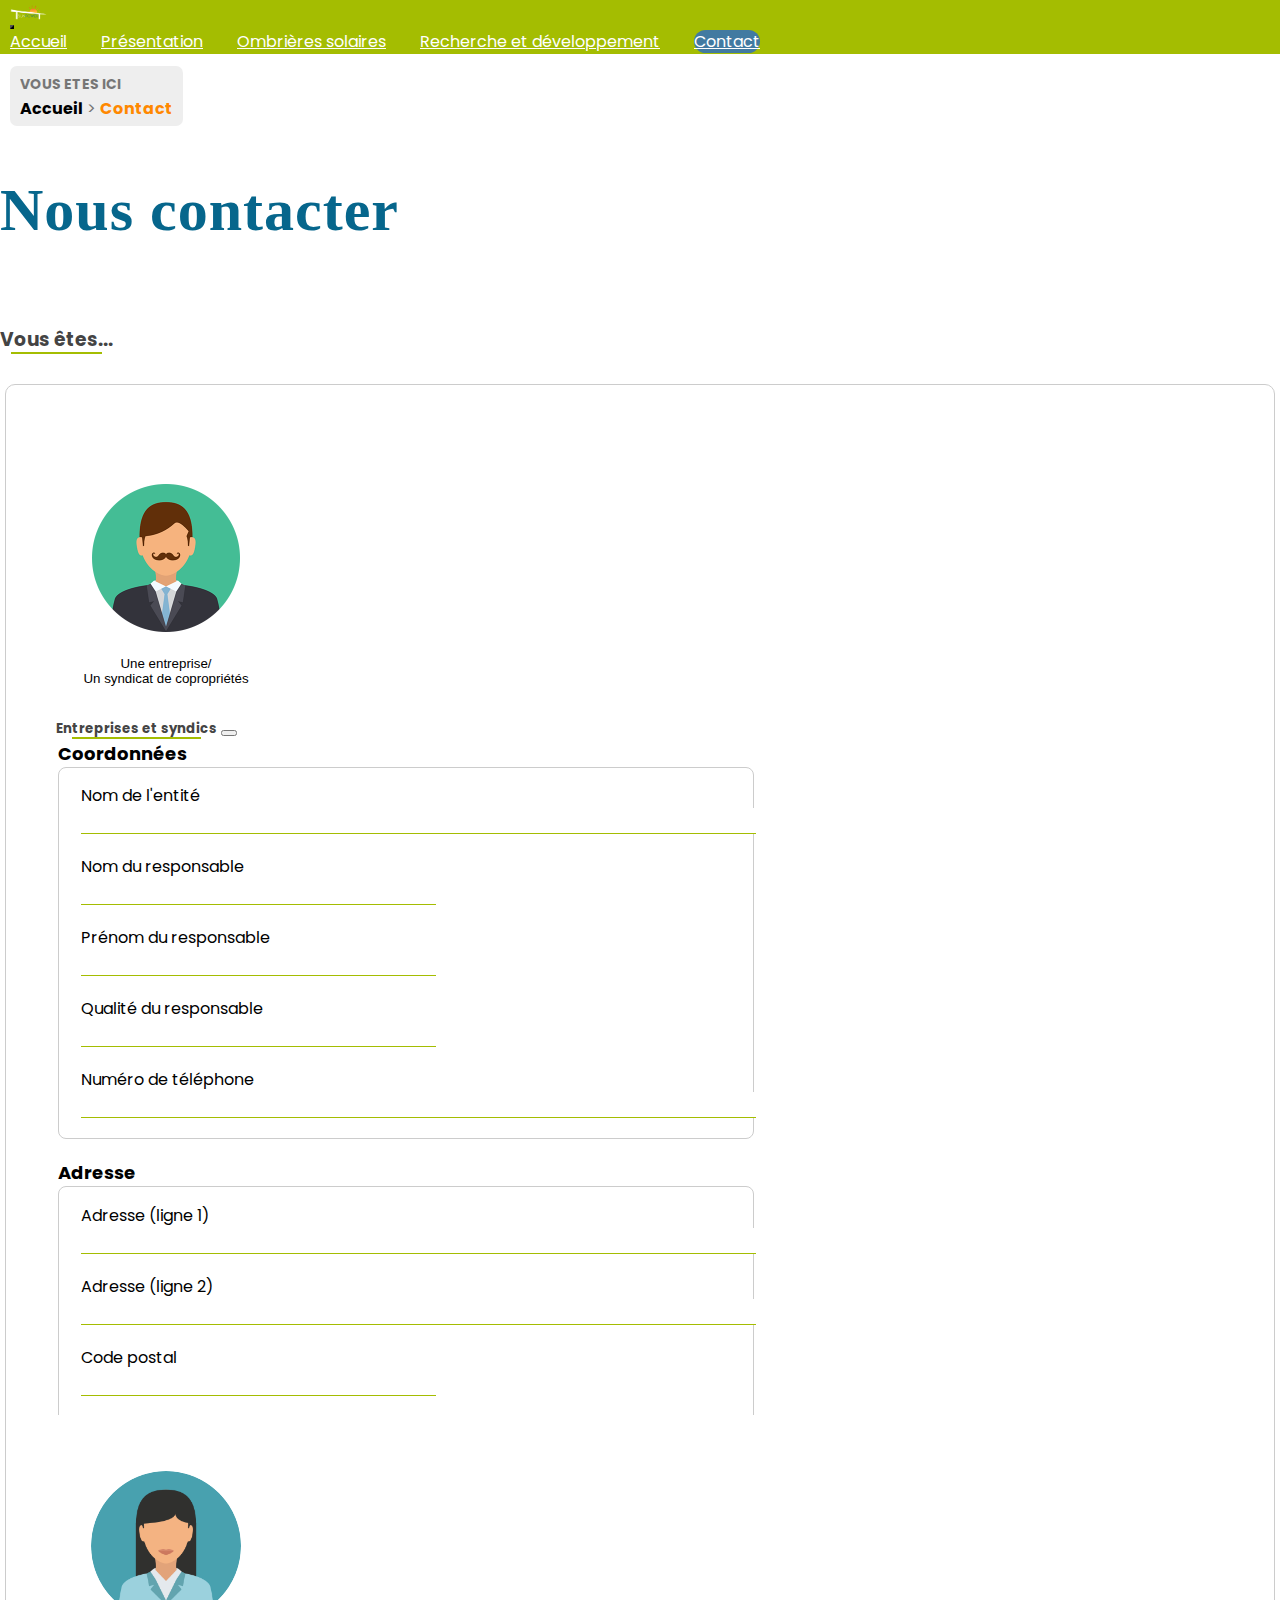
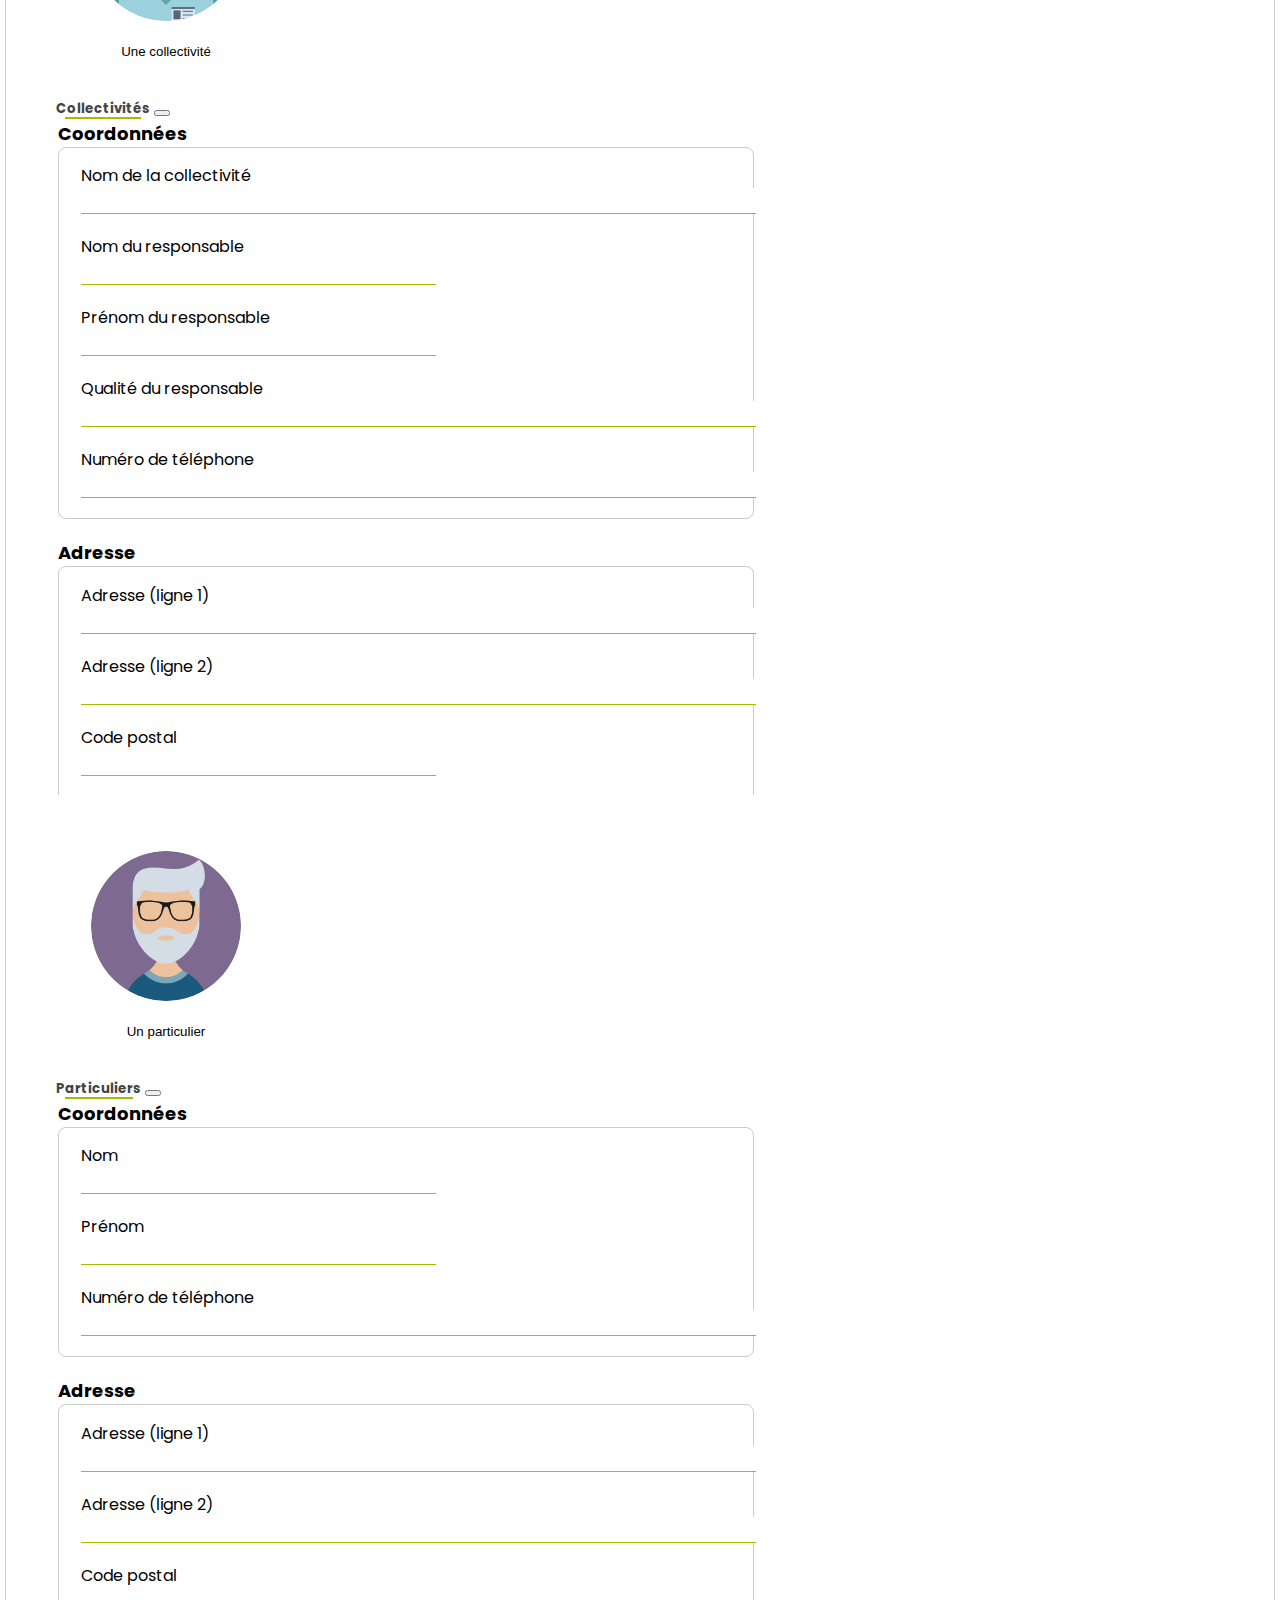
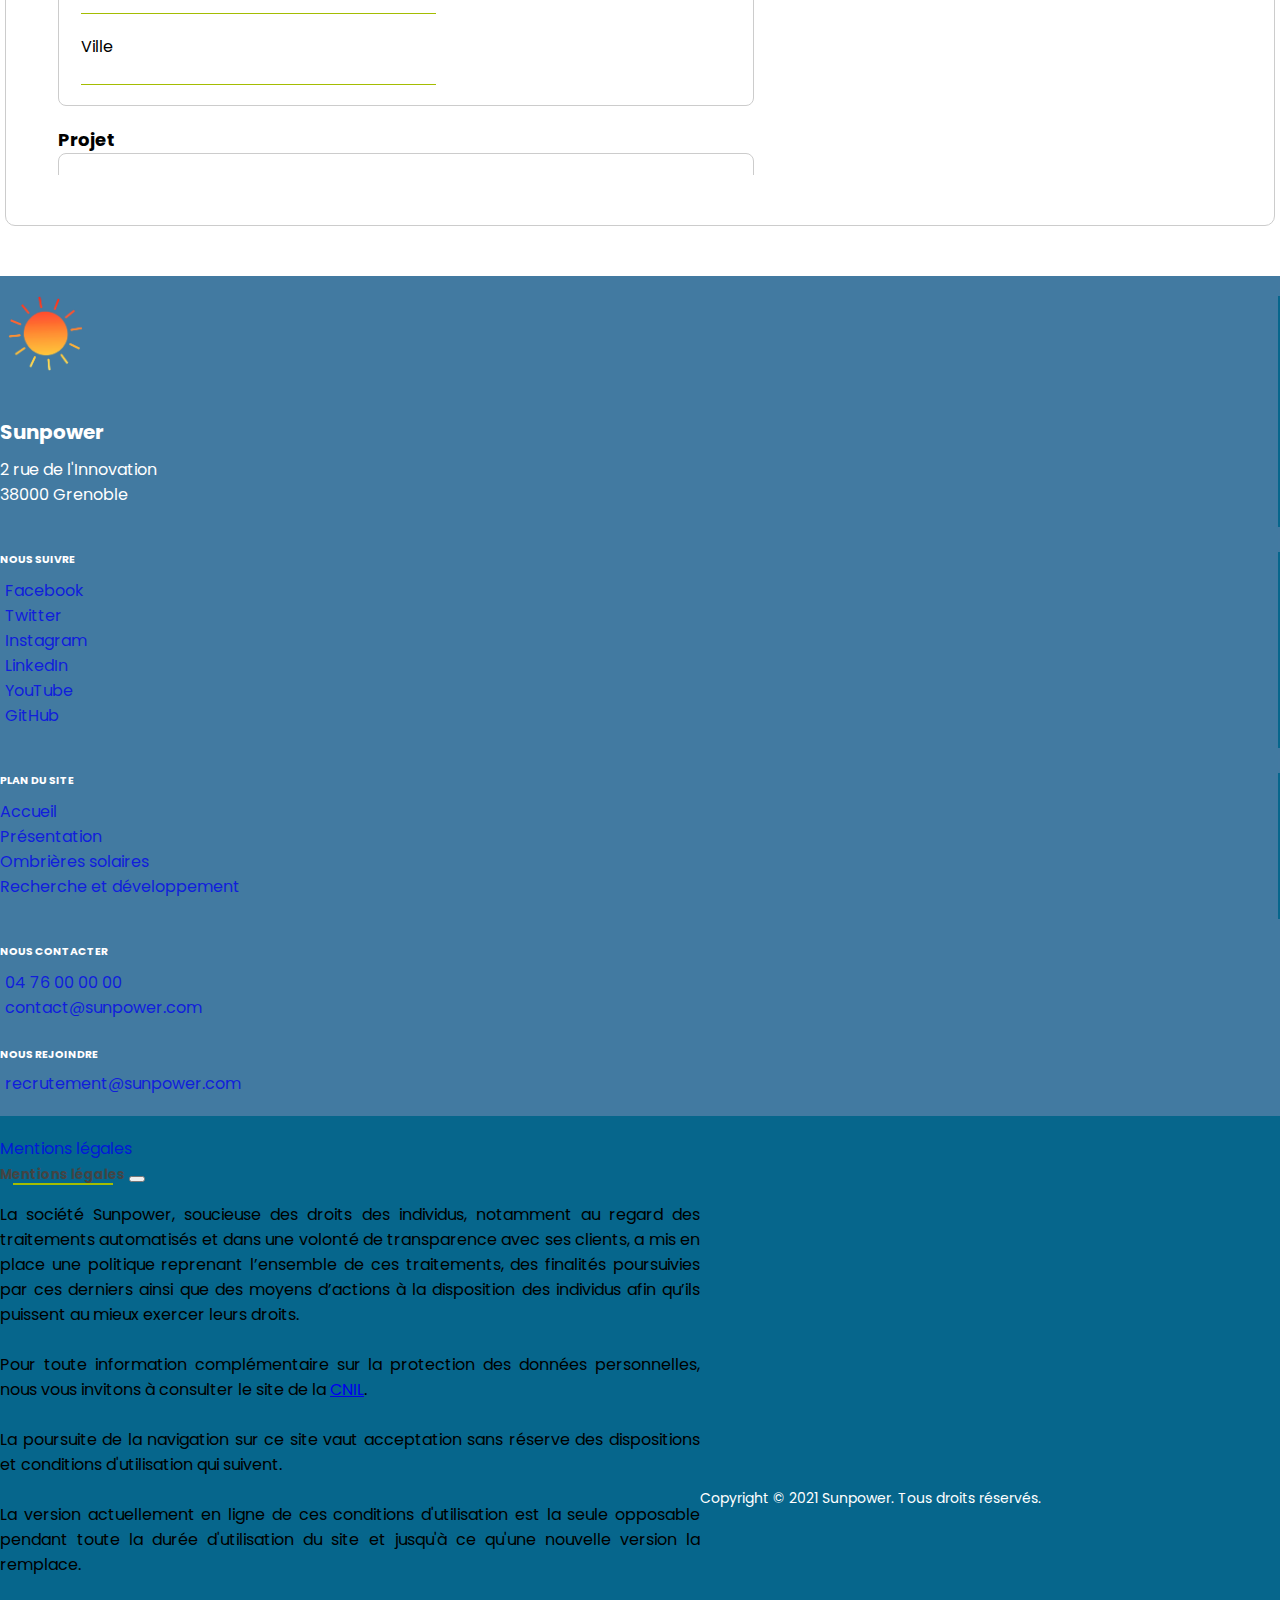
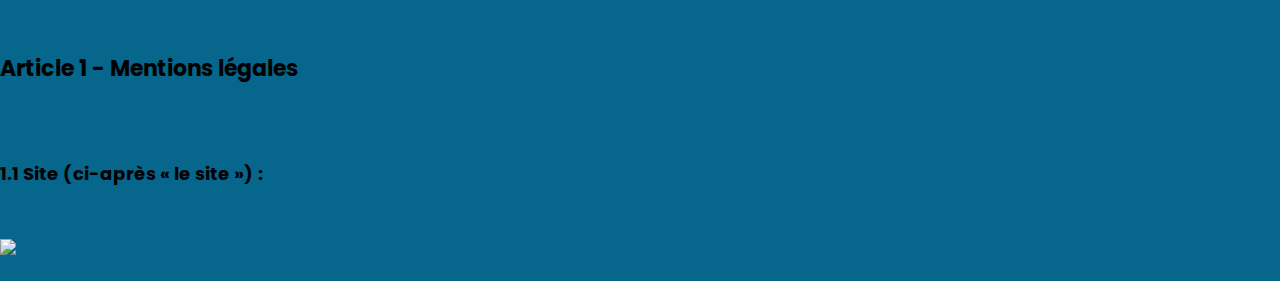
==== commit d06f2df8: "favicon" ====
--- a/contact.html
+++ b/contact.html
@@ -23,8 +23,8 @@
 		<!-- Ionicons -->
 		<script type="module" src="https://unpkg.com/ionicons@5.5.2/dist/ionicons/ionicons.esm.js"></script>
 		<script nomodule src="https://unpkg.com/ionicons@5.5.2/dist/ionicons/ionicons.js"></script>
-		<link rel="icon" type="image/x-icon" href="favicon.ico">
-		<link rel="apple-touch-icon" type="image/x-icon" href="favicon.ico">
+		<link rel="icon" type="image/x-icon" href="favicon3.ico">
+		<link rel="apple-touch-icon" type="image/x-icon" href="favicon3.ico">
 		<link rel="stylesheet" type="text/css" href="assets/css/main.css">
 		<link rel="stylesheet" type="text/css" href="assets/css/contact.css">
 		<title>Contactez-nous | Sunpower</title>
--- a/assets/css/main.css
+++ b/assets/css/main.css
@@ -39,8 +39,17 @@
 	margin-top: 30px;
 	color : var(--secondary-variant);
 	line-height: 40px;
-	font-style: poppins;
 	font-weight: bolder;
-	font-size: 25px;
+	font-size: 23px;
 	width: 65vh;
+}
+
+/* main presentation */
+.present{
+	padding: 0;
+}
+
+/* caroussel */
+.carou{
+	margin-top:20px;
 }--- a/assets/css/contact.css
+++ b/assets/css/contact.css
@@ -16,6 +16,8 @@
 	border-radius: 50%;
 	margin-bottom: 20px;
 }
+
+.form-title {color: #000}
 
 /* image particulier */
 .parti{
@@ -54,6 +56,7 @@
 	outline: none;
 	border: none;
 	border-bottom: 1px solid;
+	border-radius: 0;
 	transition-duration: 0.2s
 }
 
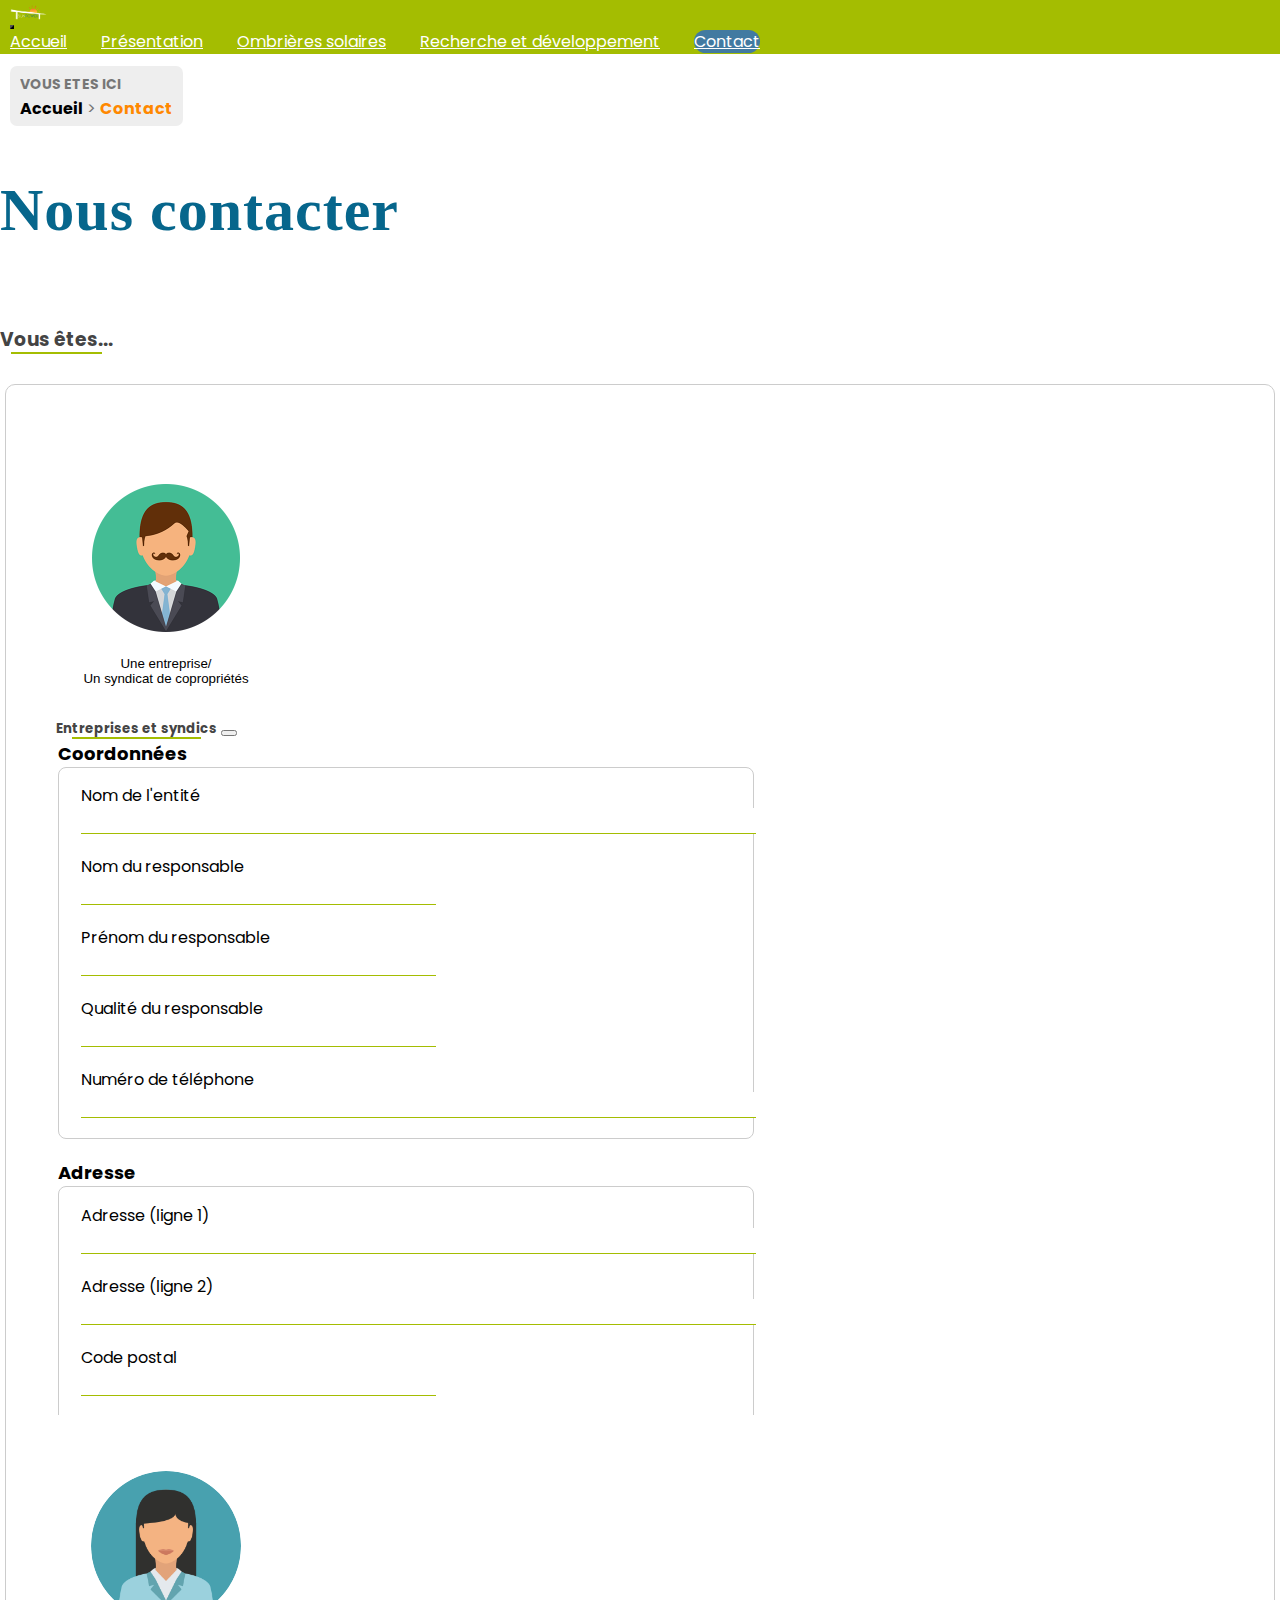
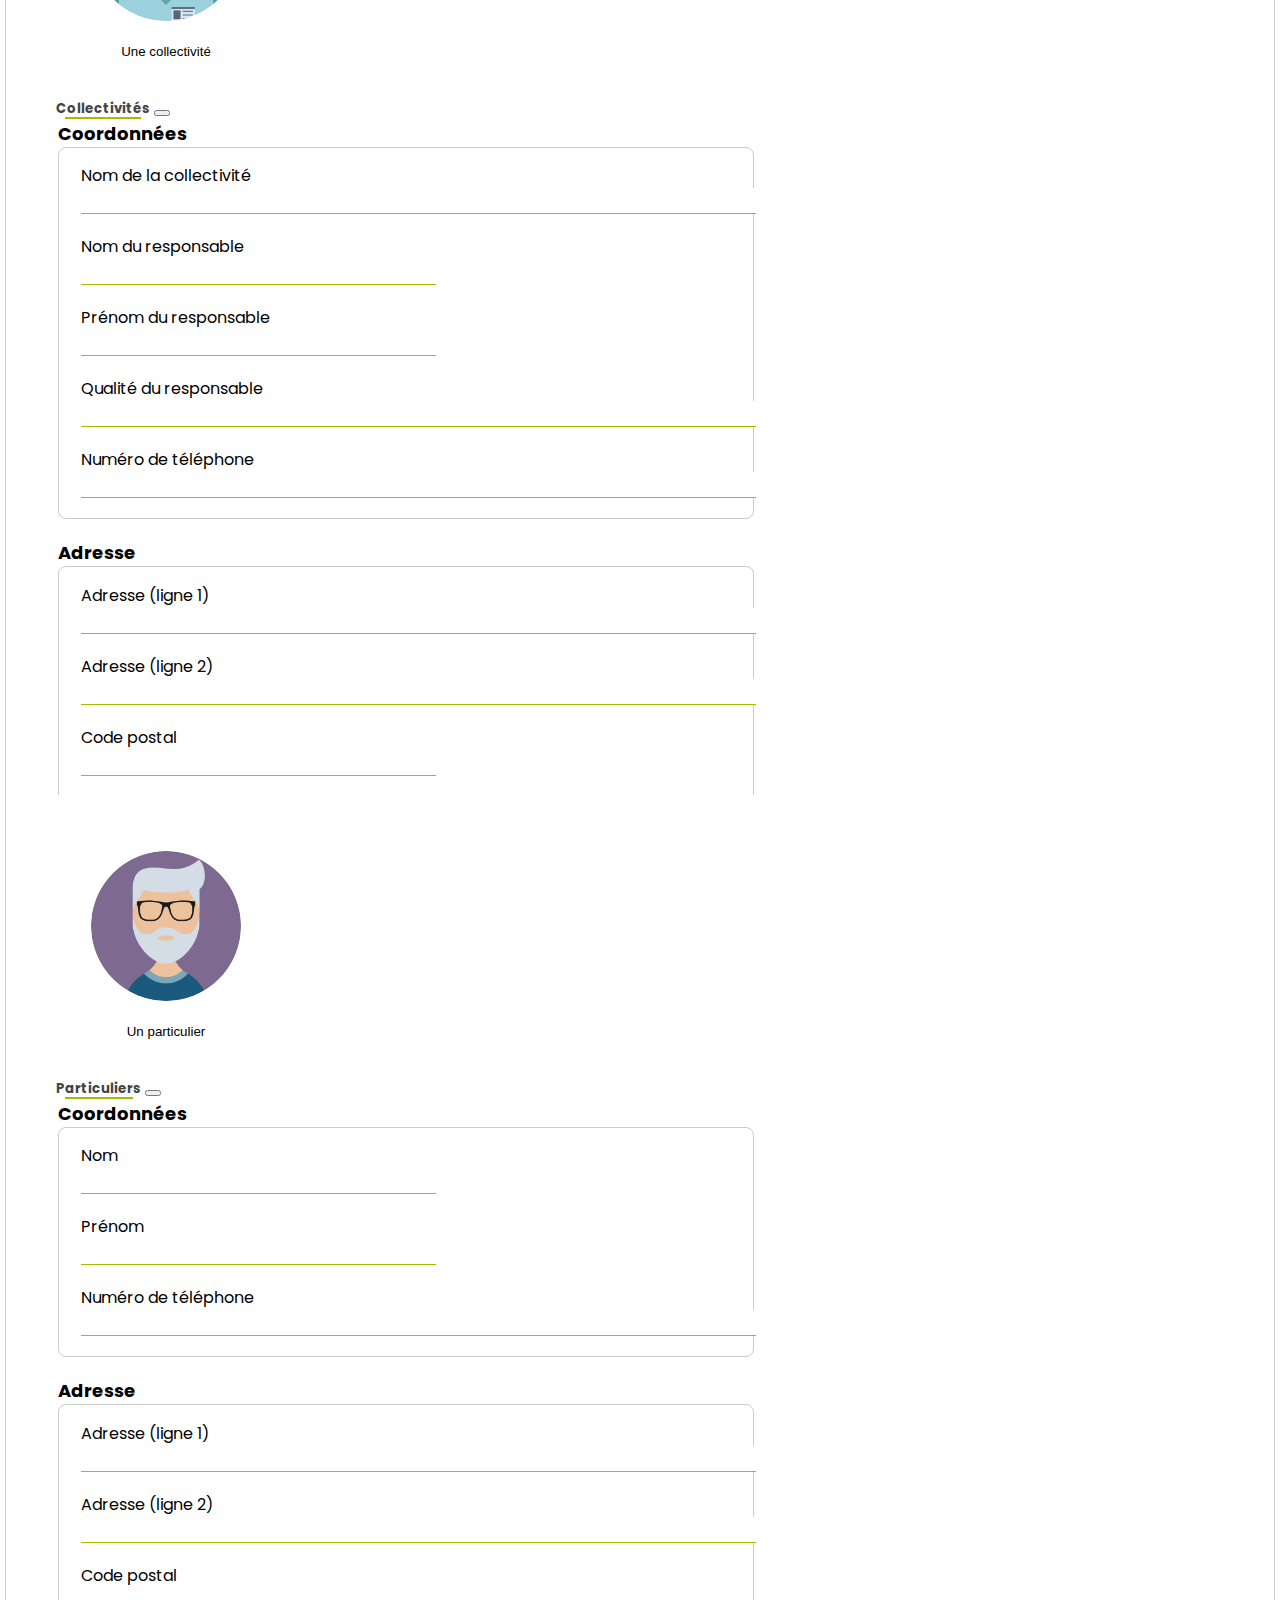
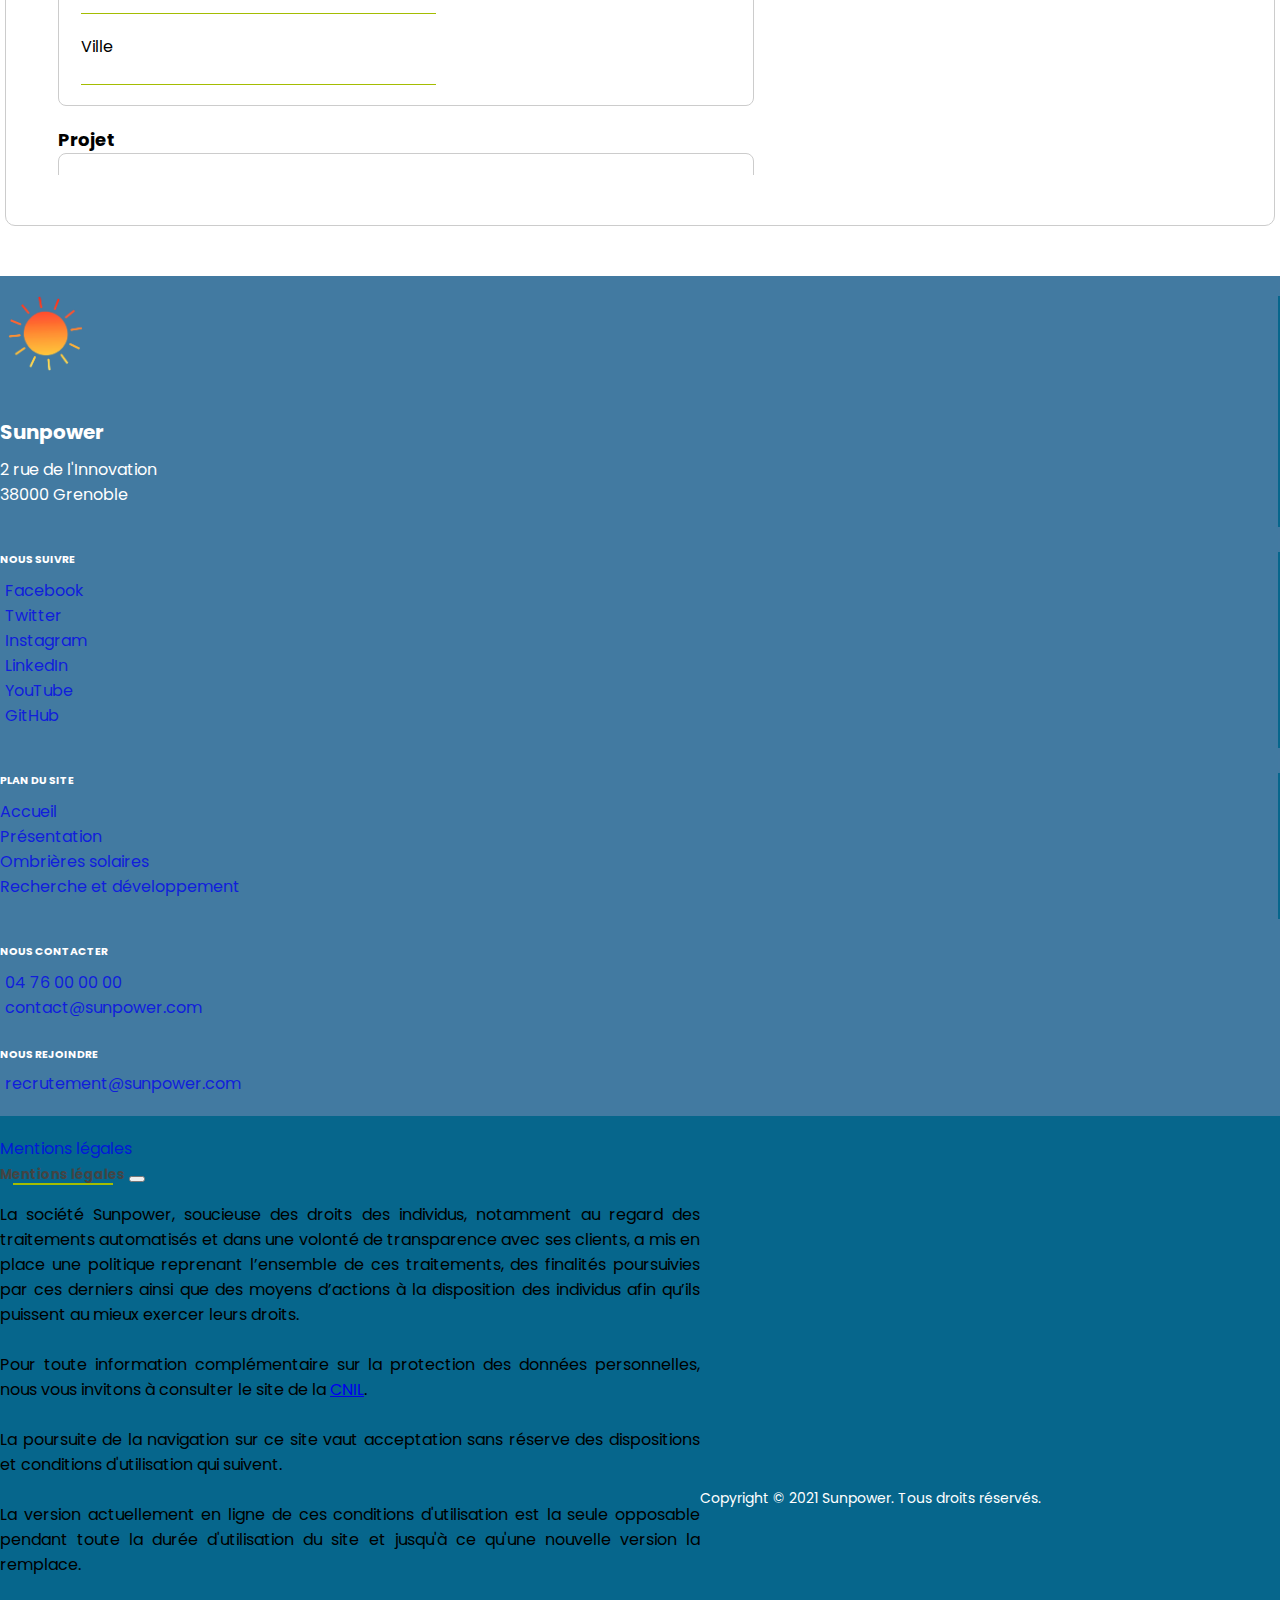
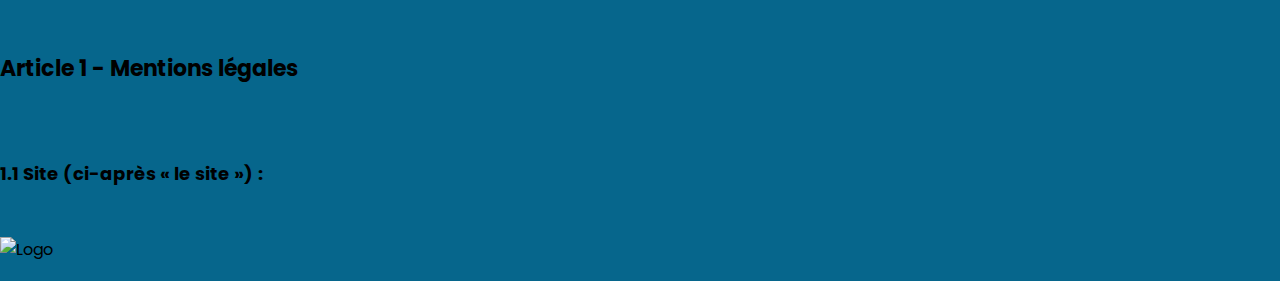
==== commit 3172c38b: "W3C" ====
--- a/contact.html
+++ b/contact.html
@@ -269,7 +269,6 @@
 									</div>
 									<div class="modal-body">
 										<form method="POST" action="index.html" class="individuals">
-											
 											<!-- Encadré coordonnées -->
 											<legend>Coordonnées</legend>
 											<fieldset>
@@ -430,7 +429,7 @@
 <span class="sousTitreMentions">1.1 Site (ci-après « le site ») :</span class="sousTitreMentions">
 
 
-<img src="favicon.ico" class="mentions-logo"><br>
+<img src="favicon.ico" alt="Logo" class="mentions-logo"><br>
 <h4>Sunpower</h4>
 
 
